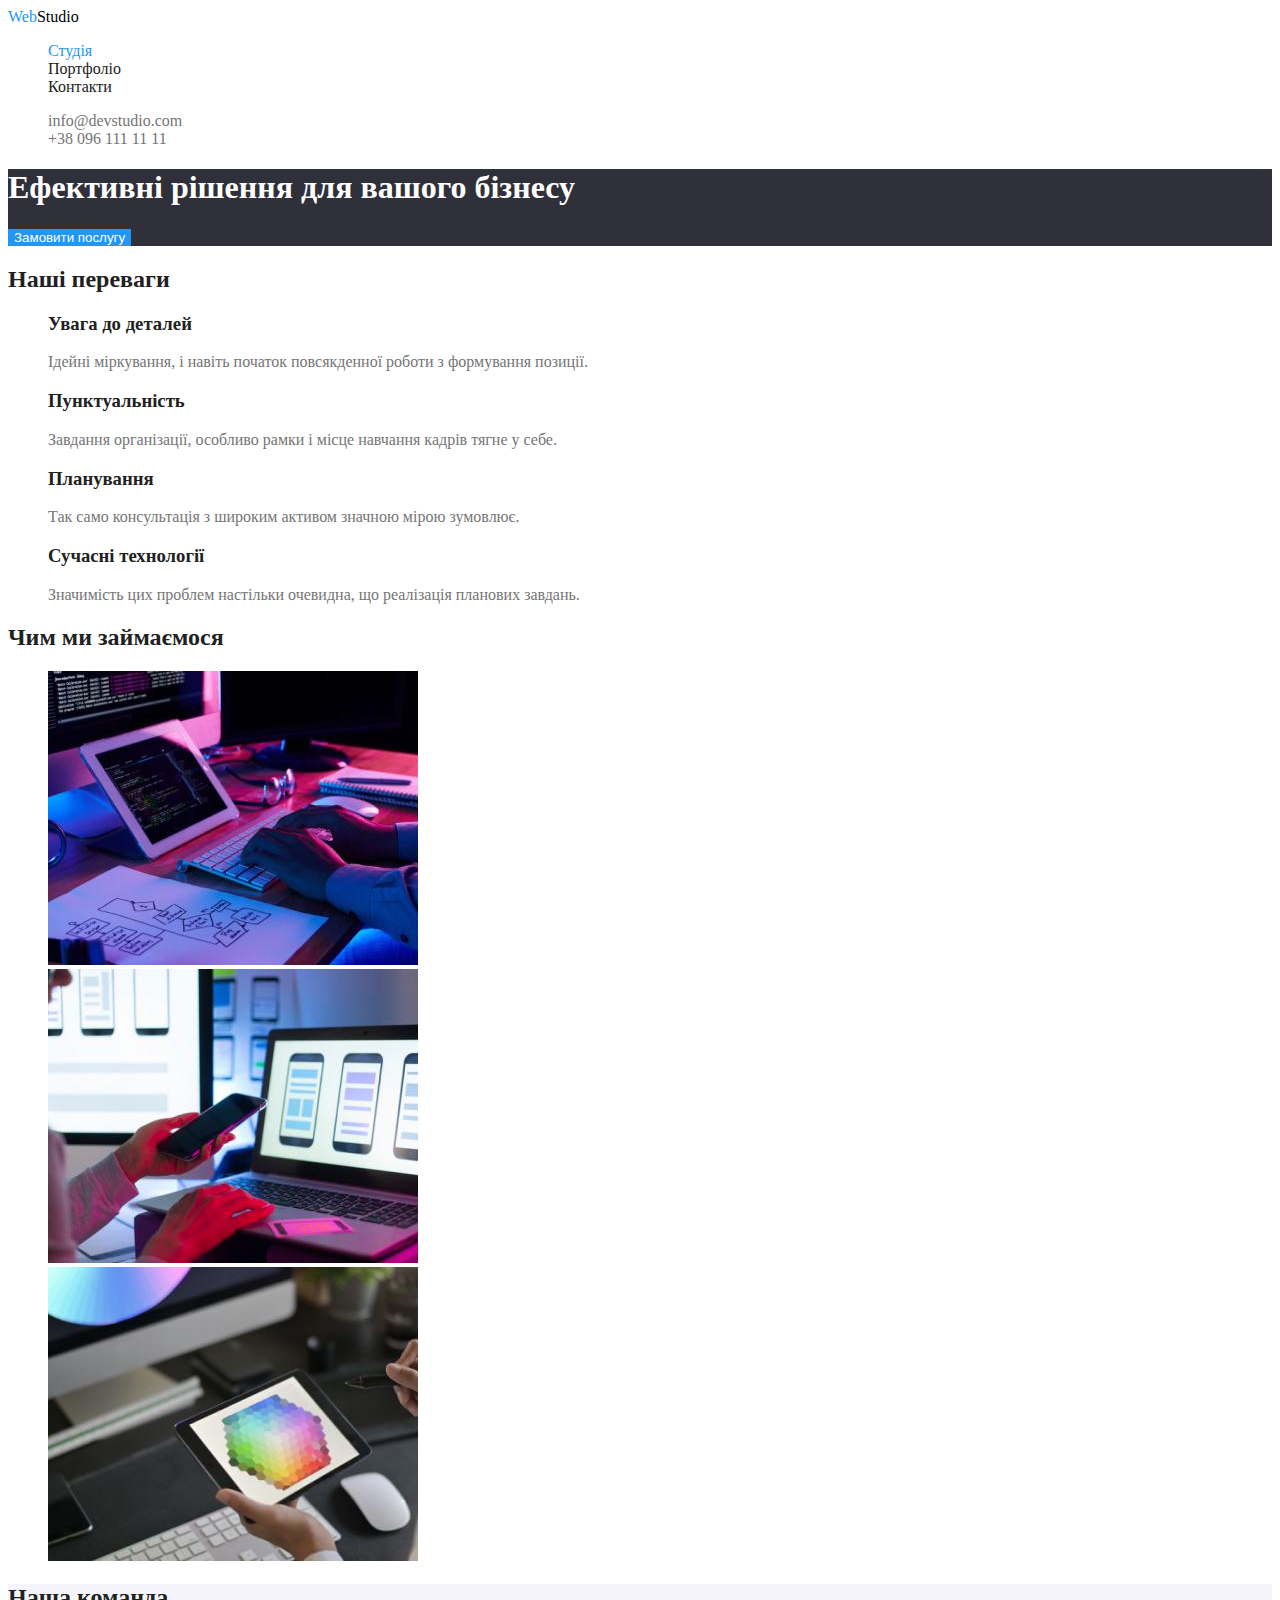
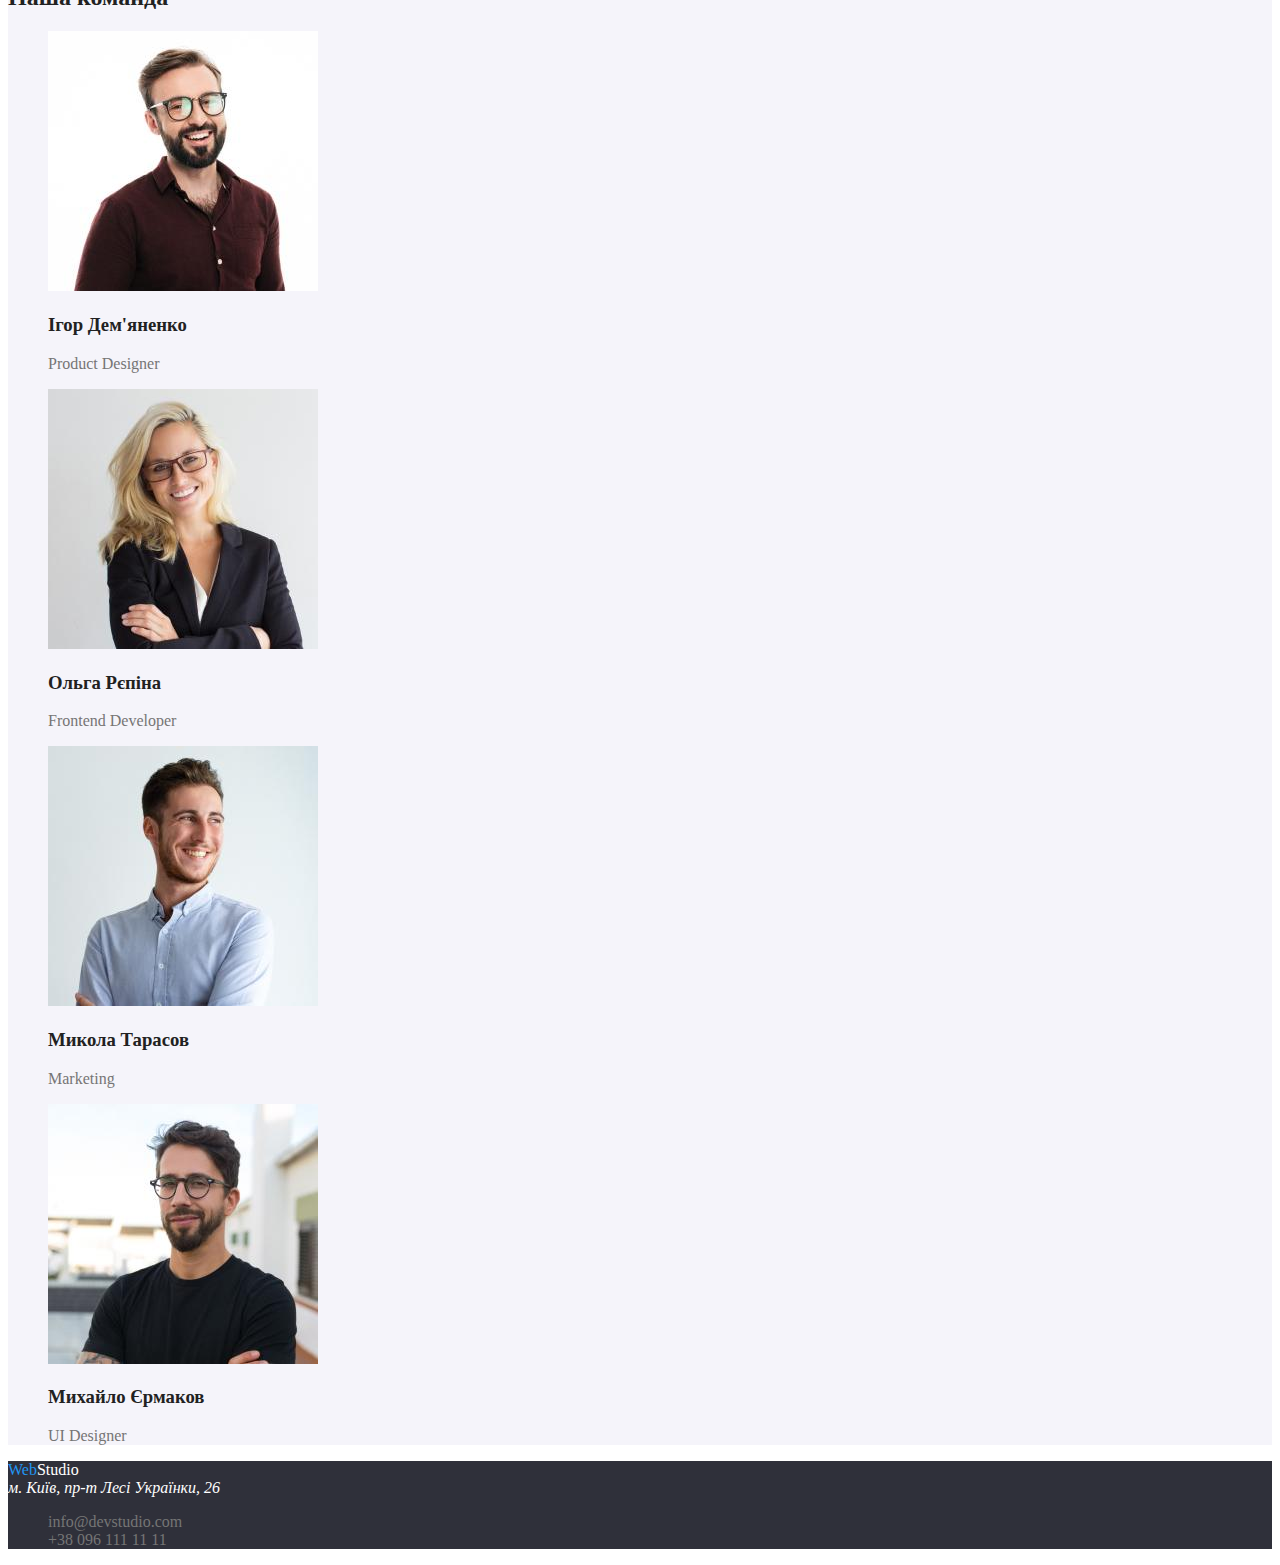
==== index.html @ 54e238d6 "Markup complete for the portfolio page" ====
<!DOCTYPE html>
<html lang="uk">
<head>
    <meta charset="UTF-8">
    <meta name="viewport" content="width=device-width, initial-scale=1.0">
    <title>WebStudio</title>
    <link rel="stylesheet" href="./css/styles.css">
</head>
<body>

    <!-- Header -->
    <header>
        <nav>
            <a href="/" lang="en" class="logo">
                <span lang="en"><span class="logo-accent">Web</span>Studio</span>
            </a>
            <ul class="site-nav">
                <li><a href="./index.html" class="site-nav-item current">Студія</a></li>
                <li><a href="./portfolio.html" class="site-nav-item">Портфоліо</a></li>
                <li><a href="" class="site-nav-item">Контакти</a></li>
            </ul>
        </nav>

        <ul class="contact-list">
            <li><a href="mailto:info@devstudio.com" class="contact-item">info@devstudio.com</a></li>
            <li><a href="tel:+380961111111" class="contact-item">+38 096 111 11 11</a></li>
        </ul>
    </header>

    <main>

        <!-- Hero -->
        <section class="hero">
            <h1 class="hero-title">Ефективні рішення для вашого бізнесу</h1>
            <button type="button" class="hero-btn">Замовити послугу</button>
        </section>

        <!-- Features -->
        <section class="features">
            <h2 class="features-title">Наші переваги</h2>
            <ul class="features-list">
                <li>
                    <h3 class="features-name">Увага до деталей</h3>
                    <p class="features-description">Ідейні міркування, і навіть початок повсякденної роботи з формування позиції.</p>
                </li>
                <li>
                    <h3 class="features-name">Пунктуальність</h3>
                    <p class="features-description">Завдання організації, особливо рамки і місце навчання кадрів тягне у себе.</p>
                </li>
                <li>
                    <h3 class="features-name">Планування</h3>
                    <p class="features-description">Так само консультація з широким активом значною мірою зумовлює.</p>
                </li>
                <li>
                    <h3 class="features-name">Сучасні технології</h3>
                    <p class="features-description">Значимість цих проблем настільки очевидна, що реалізація планових завдань.</p>
                </li>
            </ul>
        </section>

        <!-- Work -->
        <section class="work">
            <h2 class="section-title">Чим ми займаємося</h2>
            <ul class="work-list">
                <li><img src="./images/box1.jpg" alt="Десктопні додатки" width="370"></li>
                <li><img src="./images/box2.jpg" alt="Мобільні додатки" width="370"></li>
                <li><img src="./images/box3.jpg" alt="Дизайнерські рішення" width="370"></li>
            </ul>
        </section>

        <!-- Team -->
        <section class="team">
            <h2 class="section-title">Наша команда</h2>
            <ul class="team-list">
                <li>
                    <img src="./images/teammate1.jpg" alt="Ігор Дем'яненко" width="270">
                    <h3>Ігор Дем'яненко</h3>
                    <p lang="en" class="team-position">Product Designer</p>
                </li>
                <li>
                    <img src="./images/teammate2.jpg" alt="Ольга Рєпіна" width="270">
                    <h3>Ольга Рєпіна</h3>
                    <p lang="en" class="team-position">Frontend Developer</p>
                </li>
                <li>
                    <img src="./images/teammate3.jpg" alt="Микола Тарасов" width="270">
                    <h3>Микола Тарасов</h3>
                    <p lang="en" class="team-position">Marketing</p>
                </li>
                <li>
                    <img src="./images/teammate4.jpg" alt="Михайло Єрмаков" width="270">
                    <h3>Михайло Єрмаков</h3>
                    <p lang="en" class="team-position">UI Designer</p>
                </li>
            </ul>
        </section>
    </main>

    <!-- Footer -->
    <footer class="footer">
        <a href="/" lang="en" class="logo footer-logo">
            <span lang="en"><span class="logo-accent">Web</span>Studio</span></a>
        <address class="address">м. Київ, пр-т Лесі Українки, 26</address>
        <ul class="contact-list">
            <li><a href="mailto:info@devstudio.com" class="contact-item">info@devstudio.com</a></li>
            <li><a href="tel:+380961111111" class="contact-item">+38 096 111 11 11</a></li>
        </ul>
    </footer>
</body>
</html>
---- css/styles.css ----
:root {
    --primary-text-color: #212121;
    --secondary-text-color: #757575;
    --tertiary-text-color: #ffffff; 
    --accent-color: #2196F3;
    --primary-bg-color: #ffffff;
    --secondary-bg-color: #F5F4FA;
    --tertiary-bg-color: #2F303A; 
}

body {
    background-color: var(--primary-bg-color);
    color: var(--primary-text-color) ;
}

/* Header */
.logo {
    color: #000000;
    text-decoration: none;
}

.logo-accent {
    color: var(--accent-color);
}

.site-nav {
    list-style: none;
}

.site-nav-item {
    color: var(--primary-text-color);
    text-decoration: none;
}

.site-nav-item.current {
    color: var(--accent-color);
}

.site-nav-item:hover,
.site-nav-item:focus {
    color: var(--accent-color);
}

.contact-list {
    list-style: none;
}

.contact-item {
    color: var(--secondary-text-color);
    text-decoration: none;
}

.contact-item:hover,
.contact-item:focus {
    color: var(--accent-color);
}

/* Hero */
.hero {
    background-color: var(--tertiary-bg-color);
}

.hero-title {
    color: var(--tertiary-text-color);
}

.hero-btn {
    background-color: var(--accent-color);
    color: var(--tertiary-text-color);

    border: none;
    cursor: pointer;
}

.hero-btn:hover,
.hero-btn:focus {
    background-color: #188CE8;
}

/* Features */
.features-list {
    list-style: none;
}

.features-description {
    color: var(--secondary-text-color);
}

/* Work */
.work-list {
    list-style: none;
}

/* Team */
.team {
    background-color: var(--secondary-bg-color);
}

.team-list {
    list-style: none;
}

.team-position {
    color: var(--secondary-text-color);
}

/* Footer */
.footer {
    background-color: var(--tertiary-bg-color);
}

.footer-logo {
    color: var(--tertiary-text-color);
}

.address {
    color: var(--tertiary-text-color);
}
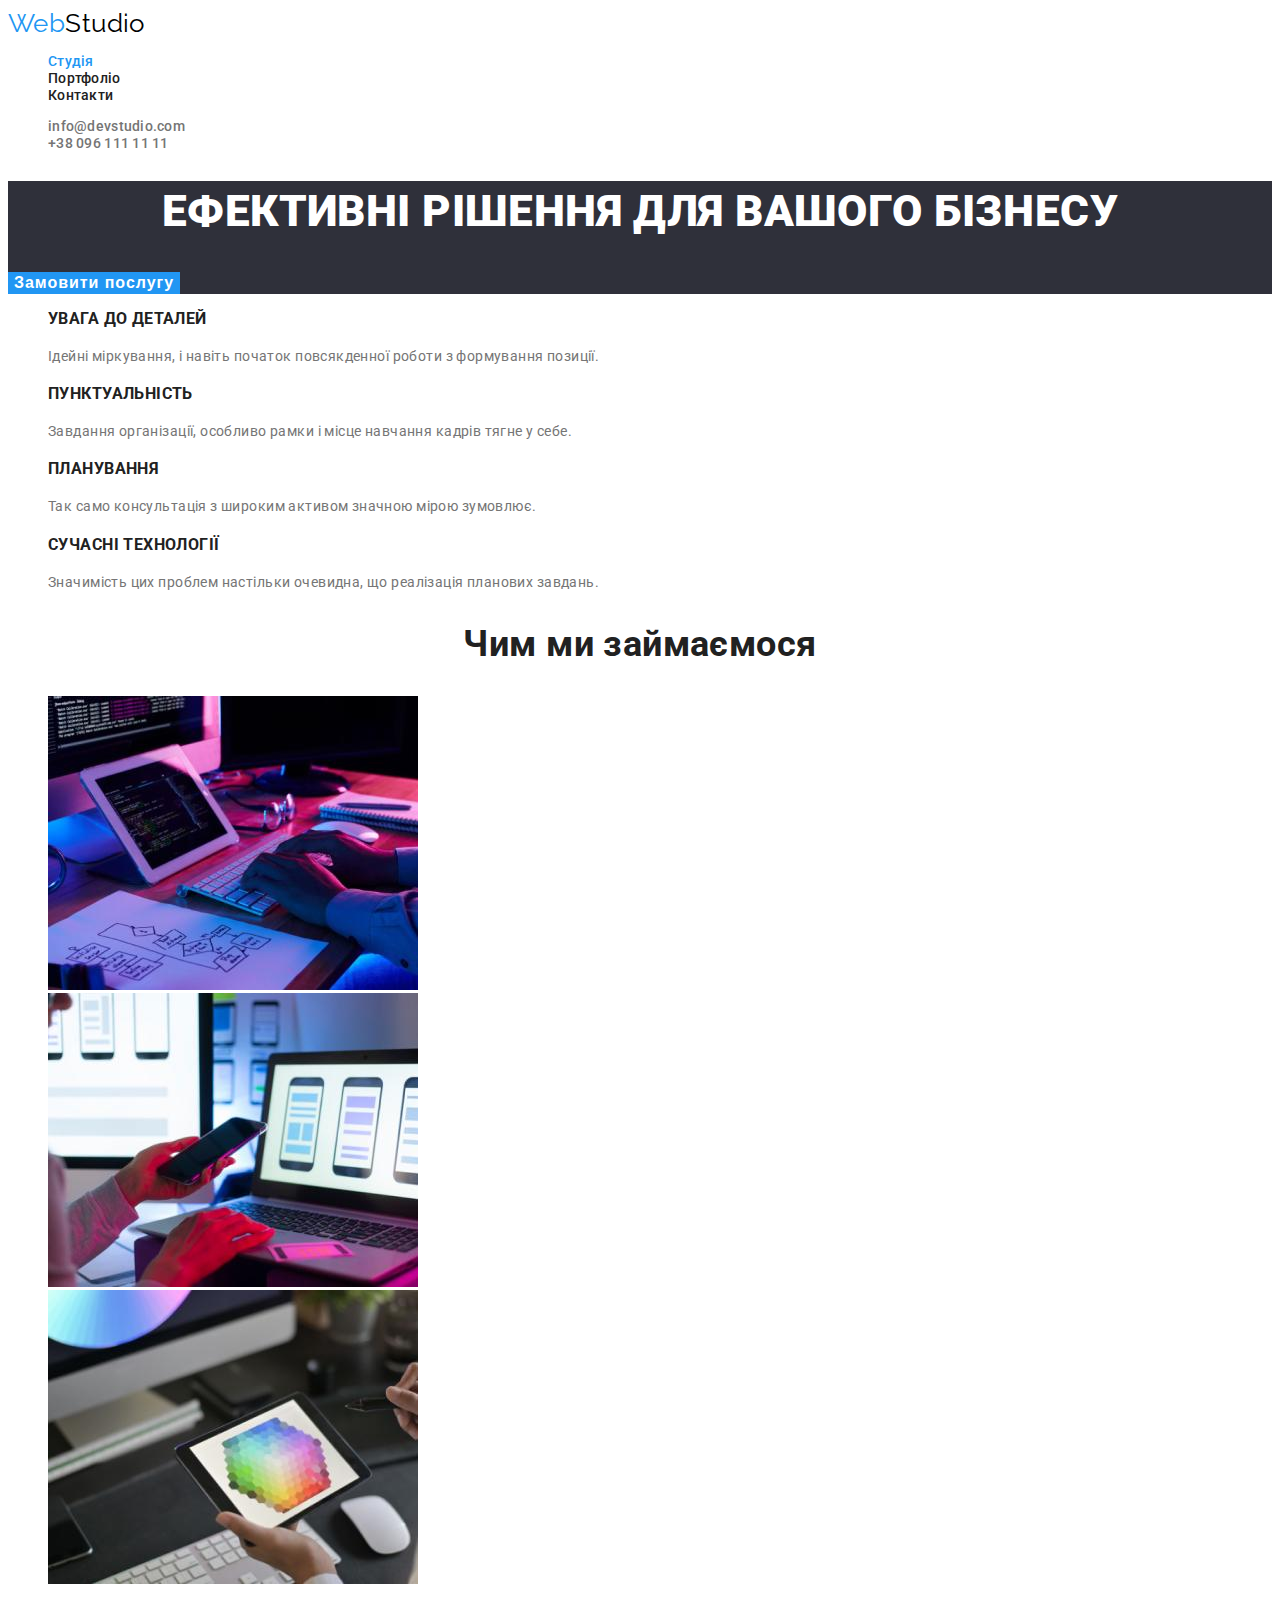
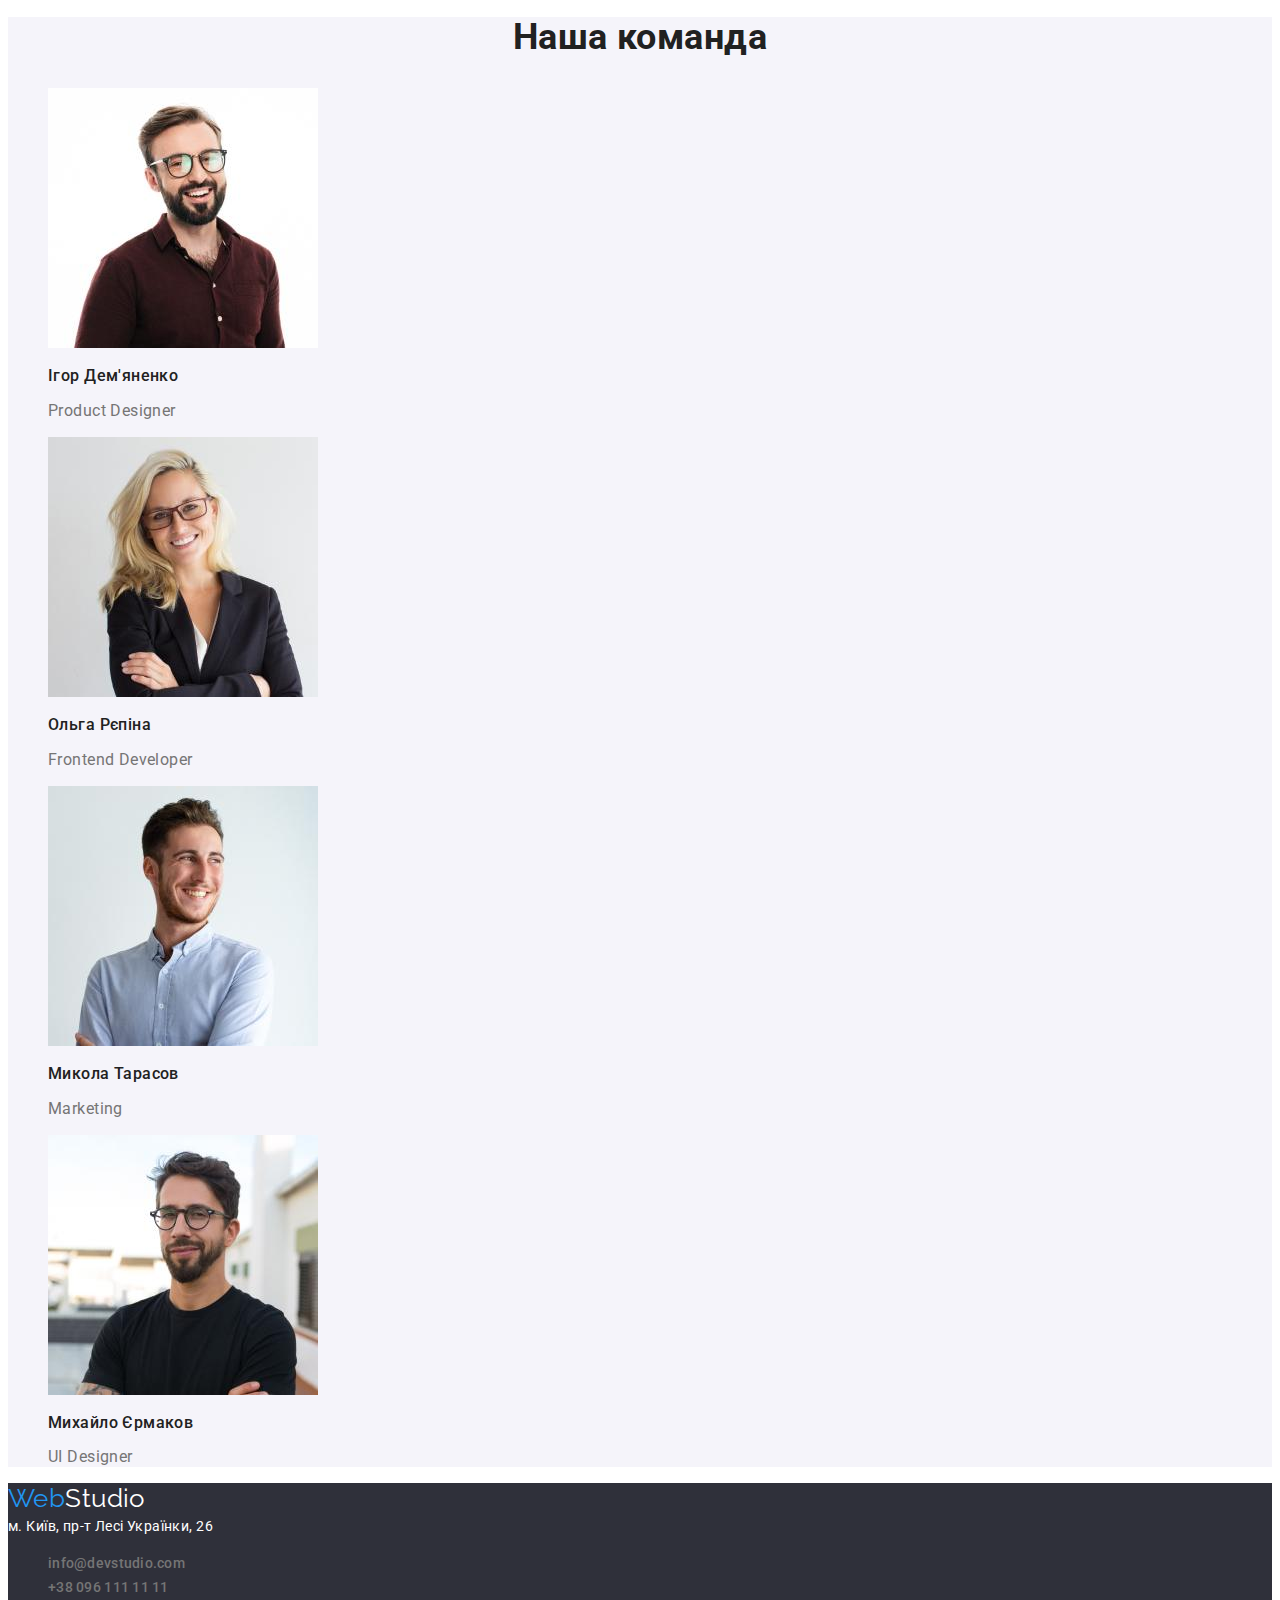
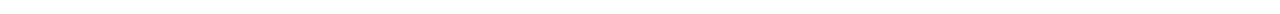
==== commit fc85cde8: "Typography added for the main page" ====
--- a/index.html
+++ b/index.html
@@ -4,6 +4,10 @@
     <meta charset="UTF-8">
     <meta name="viewport" content="width=device-width, initial-scale=1.0">
     <title>WebStudio</title>
+    <link rel="preconnect" href="https://fonts.googleapis.com">
+    <link rel="preconnect" href="https://fonts.gstatic.com" crossorigin>
+    <link href="https://fonts.googleapis.com/css2?family=Raleway:wght@700&family=Roboto:wght@400;500;700;900&display=swap"
+        rel="stylesheet">
     <link rel="stylesheet" href="./css/styles.css">
 </head>
 <body>
@@ -74,22 +78,22 @@
             <ul class="team-list">
                 <li>
                     <img src="./images/teammate1.jpg" alt="Ігор Дем'яненко" width="270">
-                    <h3>Ігор Дем'яненко</h3>
+                    <h3 class="team-name">Ігор Дем'яненко</h3>
                     <p lang="en" class="team-position">Product Designer</p>
                 </li>
                 <li>
                     <img src="./images/teammate2.jpg" alt="Ольга Рєпіна" width="270">
-                    <h3>Ольга Рєпіна</h3>
+                    <h3 class="team-name">Ольга Рєпіна</h3>
                     <p lang="en" class="team-position">Frontend Developer</p>
                 </li>
                 <li>
                     <img src="./images/teammate3.jpg" alt="Микола Тарасов" width="270">
-                    <h3>Микола Тарасов</h3>
+                    <h3 class="team-name">Микола Тарасов</h3>
                     <p lang="en" class="team-position">Marketing</p>
                 </li>
                 <li>
                     <img src="./images/teammate4.jpg" alt="Михайло Єрмаков" width="270">
-                    <h3>Михайло Єрмаков</h3>
+                    <h3 class="team-name">Михайло Єрмаков</h3>
                     <p lang="en" class="team-position">UI Designer</p>
                 </li>
             </ul>
@@ -102,8 +106,8 @@
             <span lang="en"><span class="logo-accent">Web</span>Studio</span></a>
         <address class="address">м. Київ, пр-т Лесі Українки, 26</address>
         <ul class="contact-list">
-            <li><a href="mailto:info@devstudio.com" class="contact-item">info@devstudio.com</a></li>
-            <li><a href="tel:+380961111111" class="contact-item">+38 096 111 11 11</a></li>
+            <li><a href="mailto:info@devstudio.com" class="contact-item contact-footer">info@devstudio.com</a></li>
+            <li><a href="tel:+380961111111" class="contact-item contact-footer">+38 096 111 11 11</a></li>
         </ul>
     </footer>
 </body>
--- a/css/styles.css
+++ b/css/styles.css
@@ -10,12 +10,20 @@
 
 body {
     background-color: var(--primary-bg-color);
-    color: var(--primary-text-color) ;
+    color: var(--primary-text-color);
+
+    font-family: Roboto, sans-serif;
+    font-size: 14px;
+    letter-spacing: 0.03em;
 }
 
 /* Header */
 .logo {
     color: #000000;
+
+    font-family: Raleway, sans-serif;
+    font-size: 26px;
+    line-height: 1.2;
     text-decoration: none;
 }
 
@@ -29,6 +37,10 @@
 
 .site-nav-item {
     color: var(--primary-text-color);
+    
+    font-weight: 500;
+    line-height: 1.14;
+    letter-spacing: 0.02em;
     text-decoration: none;
 }
 
@@ -47,6 +59,10 @@
 
 .contact-item {
     color: var(--secondary-text-color);
+
+    font-weight: 500;
+    line-height: 1.14;
+    letter-spacing: 0.02em;
     text-decoration: none;
 }
 
@@ -62,12 +78,23 @@
 
 .hero-title {
     color: var(--tertiary-text-color);
+
+    font-size: 44px;
+    font-weight: 900;
+    line-height: 1.4;
+    letter-spacing: 0.06;
+    text-transform: uppercase;
+    text-align: center;
 }
 
 .hero-btn {
     background-color: var(--accent-color);
     color: var(--tertiary-text-color);
 
+    font-size: 16px;
+    font-weight: 700;
+    line-height: 1.19;
+    letter-spacing: 0.06em;
     border: none;
     cursor: pointer;
 }
@@ -82,11 +109,26 @@
     list-style: none;
 }
 
+.features-name {
+    font-weight: 700;
+    line-height: 1.14;
+    text-transform: uppercase;
+}
+
 .features-description {
     color: var(--secondary-text-color);
+
+    line-height: 1.7;
 }
 
 /* Work */
+.section-title {
+    font-size: 36px;
+    font-weight: 700;
+    line-height: 1.16;
+    text-align: center;
+}
+
 .work-list {
     list-style: none;
 }
@@ -100,7 +142,63 @@
     list-style: none;
 }
 
+.team-name {
+    font-size: 16px;
+    font-weight: 500;
+    line-height: 1.18;
+}
+
 .team-position {
+    color: var(--secondary-text-color);
+
+    font-size: 16px;
+    line-height: 1.18;
+}
+
+/* Portfolio */
+.features-title,
+.projects-title {
+    position: absolute;
+    white-space: nowrap;
+    width: 1px;
+    height: 1px;
+    overflow: hidden;
+    border: 0;
+    padding: 0;
+    clip: rect(0 0 0 0);
+    clip-path: inset(50%);
+    margin: -1px;
+}
+
+.filter-btns {
+    list-style: none;
+}
+
+.filter-btn {
+    background-color: var(--secondary-bg-color);
+    color: inherit;
+
+    border: none;
+    cursor: pointer;
+}
+
+.filter-btn:hover,
+.filter-btn:focus {
+    background-color: var(--accent-color);
+    color: var(--tertiary-text-color);
+}
+
+.projects-list {
+    list-style: none;
+}
+
+.project-link {
+    color: inherit;
+
+    text-decoration: none;
+}
+
+.project-type {
     color: var(--secondary-text-color);
 }
 
@@ -115,4 +213,11 @@
 
 .address {
     color: var(--tertiary-text-color);
+
+    line-height: 1.7;
+    font-style: normal;
+}
+
+.contact-footer {
+    line-height: 1.7;
 }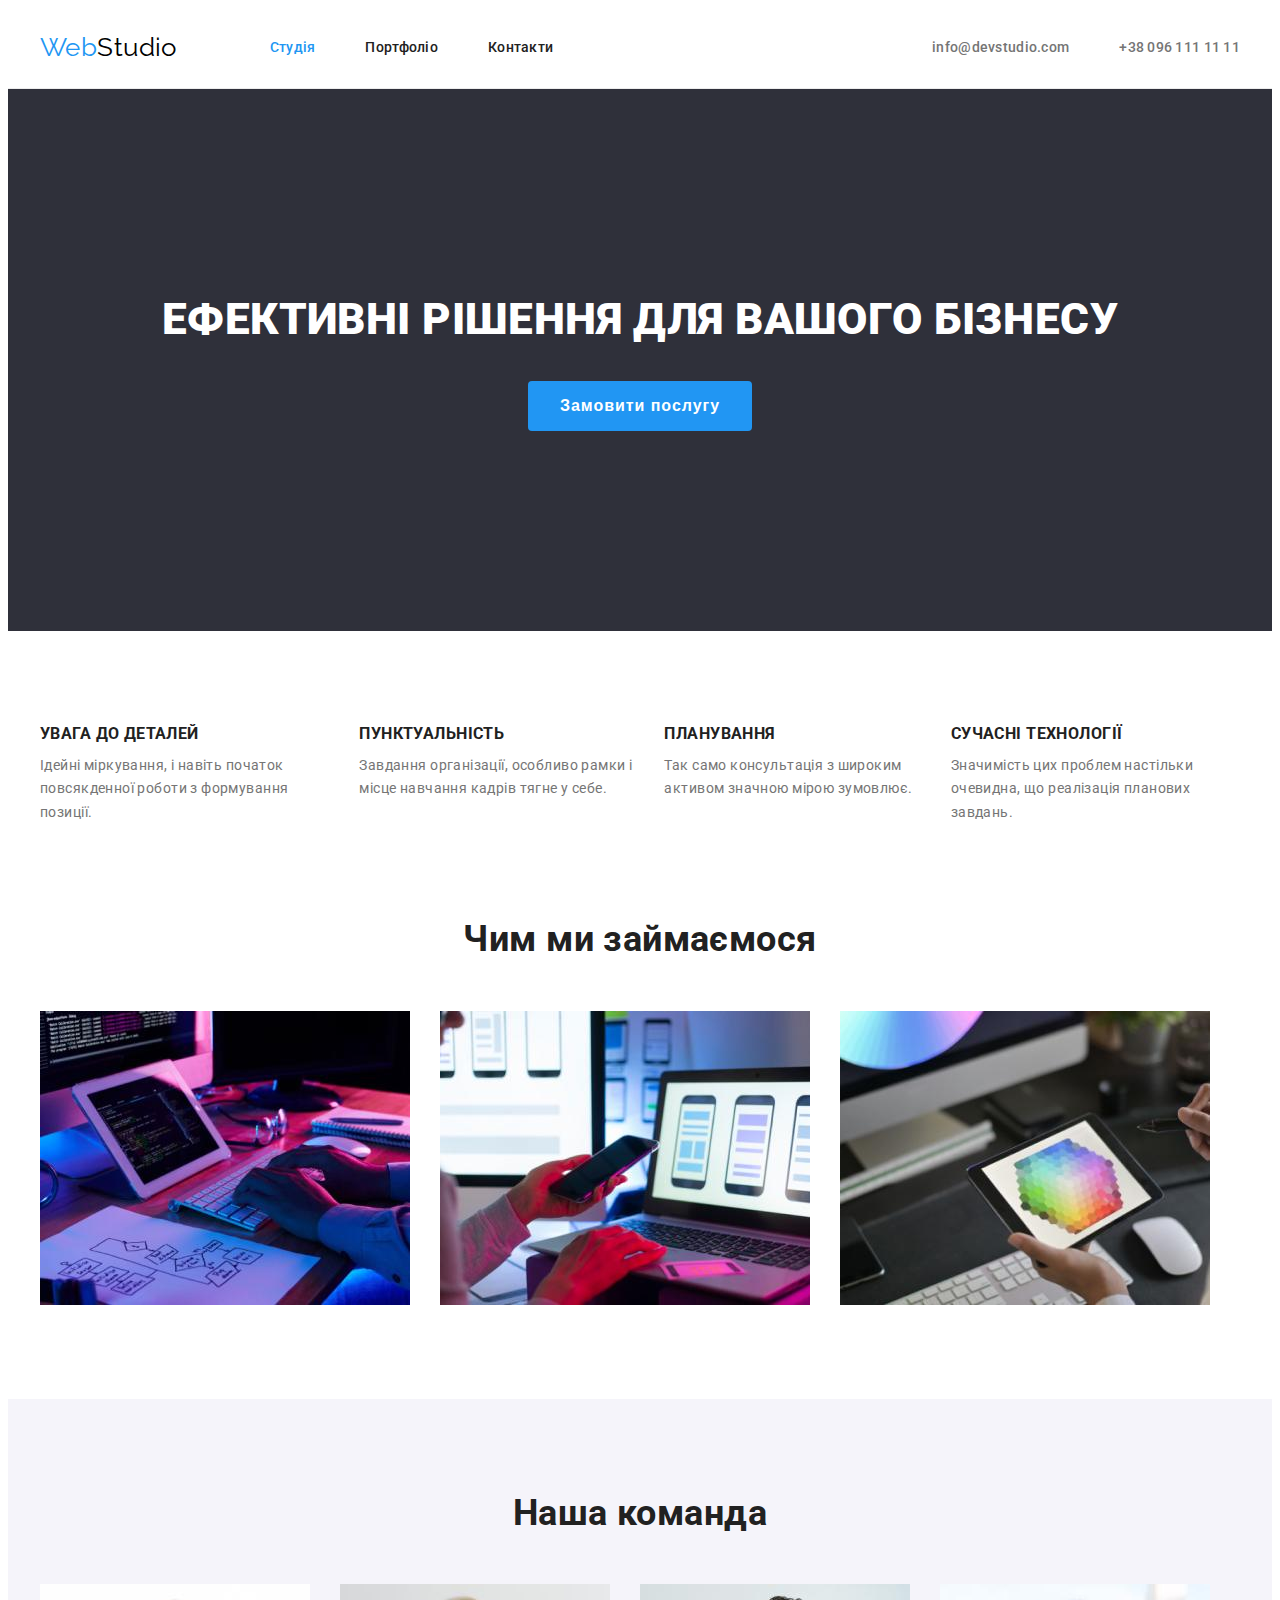
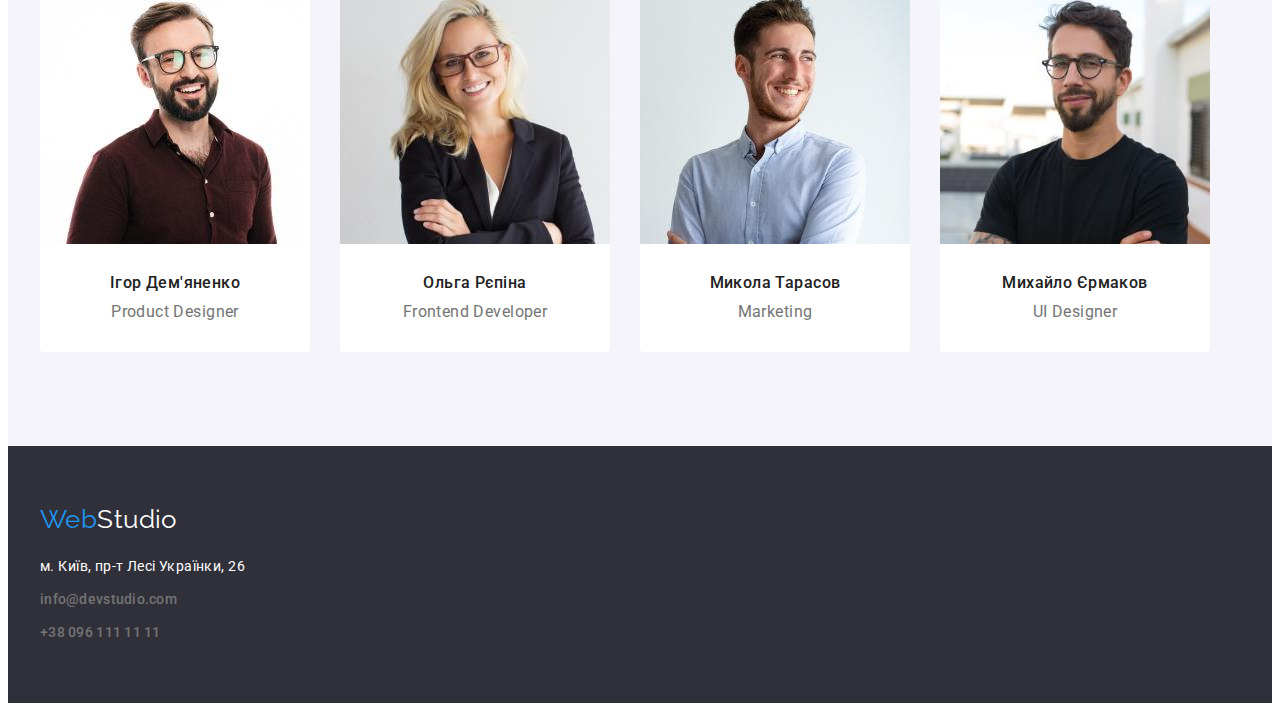
==== commit a0bf35e7: "Geometry added to all pages" ====
--- a/index.html
+++ b/index.html
@@ -4,6 +4,9 @@
     <meta charset="UTF-8">
     <meta name="viewport" content="width=device-width, initial-scale=1.0">
     <title>WebStudio</title>
+    <link rel="stylesheet" href="https://cdnjs.cloudflare.com/ajax/libs/modern-normalize/2.0.0/modern-normalize.min.css"
+        integrity="sha512-4xo8blKMVCiXpTaLzQSLSw3KFOVPWhm/TRtuPVc4WG6kUgjH6J03IBuG7JZPkcWMxJ5huwaBpOpnwYElP/m6wg=="
+        crossorigin="anonymous" referrerpolicy="no-referrer" />
     <link rel="preconnect" href="https://fonts.googleapis.com">
     <link rel="preconnect" href="https://fonts.gstatic.com" crossorigin>
     <link href="https://fonts.googleapis.com/css2?family=Raleway:wght@700&family=Roboto:wght@400;500;700;900&display=swap"
@@ -13,22 +16,24 @@
 <body>
 
     <!-- Header -->
-    <header>
-        <nav>
+    <header class="header">
+        <div class="container main-nav">
             <a href="/" lang="en" class="logo">
-                <span lang="en"><span class="logo-accent">Web</span>Studio</span>
+                    <span lang="en"><span class="logo-accent">Web</span>Studio</span>
             </a>
-            <ul class="site-nav">
-                <li><a href="./index.html" class="site-nav-item current">Студія</a></li>
-                <li><a href="./portfolio.html" class="site-nav-item">Портфоліо</a></li>
-                <li><a href="" class="site-nav-item">Контакти</a></li>
+            <nav>
+                <ul class="site-nav">
+                    <li class="item"><a href="./index.html" class="site-nav-link current">Студія</a></li>
+                    <li class="item"><a href="./portfolio.html" class="site-nav-link">Портфоліо</a></li>
+                    <li class="item"><a href="" class="site-nav-link">Контакти</a></li>
+                </ul>
+            </nav>
+            
+            <ul class="contact-list contact-list-header">
+                <li class="item"><a href="mailto:info@devstudio.com" class="contact-link contact-link-header">info@devstudio.com</a></li>
+                <li class="item"><a href="tel:+380961111111" class="contact-link contact-link-header">+38 096 111 11 11</a></li>
             </ul>
-        </nav>
-
-        <ul class="contact-list">
-            <li><a href="mailto:info@devstudio.com" class="contact-item">info@devstudio.com</a></li>
-            <li><a href="tel:+380961111111" class="contact-item">+38 096 111 11 11</a></li>
-        </ul>
+        </div>
     </header>
 
     <main>
@@ -40,75 +45,100 @@
         </section>
 
         <!-- Features -->
-        <section class="features">
+        <section class="section features">
+           <div class="container">
             <h2 class="features-title">Наші переваги</h2>
             <ul class="features-list">
-                <li>
+                <li class="item">
                     <h3 class="features-name">Увага до деталей</h3>
-                    <p class="features-description">Ідейні міркування, і навіть початок повсякденної роботи з формування позиції.</p>
+                    <p class="features-description">Ідейні міркування, і навіть початок повсякденної роботи з формування позиції.
+                    </p>
                 </li>
-                <li>
+                <li class="item">
                     <h3 class="features-name">Пунктуальність</h3>
                     <p class="features-description">Завдання організації, особливо рамки і місце навчання кадрів тягне у себе.</p>
                 </li>
-                <li>
+                <li class="item">
                     <h3 class="features-name">Планування</h3>
                     <p class="features-description">Так само консультація з широким активом значною мірою зумовлює.</p>
                 </li>
-                <li>
+                <li class="item">
                     <h3 class="features-name">Сучасні технології</h3>
                     <p class="features-description">Значимість цих проблем настільки очевидна, що реалізація планових завдань.</p>
                 </li>
             </ul>
+           </div>
         </section>
 
         <!-- Work -->
-        <section class="work">
+        <section class="section">
+          <div class="container">
             <h2 class="section-title">Чим ми займаємося</h2>
             <ul class="work-list">
-                <li><img src="./images/box1.jpg" alt="Десктопні додатки" width="370"></li>
-                <li><img src="./images/box2.jpg" alt="Мобільні додатки" width="370"></li>
-                <li><img src="./images/box3.jpg" alt="Дизайнерські рішення" width="370"></li>
+                <li class="item"><img src="./images/box1.jpg" alt="Десктопні додатки" width="370"></li>
+                <li class="item"><img src="./images/box2.jpg" alt="Мобільні додатки" width="370"></li>
+                <li class="item"><img src="./images/box3.jpg" alt="Дизайнерські рішення" width="370"></li>
             </ul>
+          </div>
         </section>
 
         <!-- Team -->
-        <section class="team">
+        <section class="section team">
+           <div class="container">
             <h2 class="section-title">Наша команда</h2>
             <ul class="team-list">
-                <li>
+                <li class="item">
+                   <div class="team-card">
                     <img src="./images/teammate1.jpg" alt="Ігор Дем'яненко" width="270">
-                    <h3 class="team-name">Ігор Дем'яненко</h3>
-                    <p lang="en" class="team-position">Product Designer</p>
+                    <div class="team-text">
+                        <h3 class="team-name">Ігор Дем'яненко</h3>
+                        <p lang="en" class="team-position">Product Designer</p>
+                    </div>
+                   </div>
                 </li>
-                <li>
+                <li class="item">
+                    <div class="team-card">
                     <img src="./images/teammate2.jpg" alt="Ольга Рєпіна" width="270">
-                    <h3 class="team-name">Ольга Рєпіна</h3>
-                    <p lang="en" class="team-position">Frontend Developer</p>
+                    <div class="team-text">
+                            <h3 class="team-name">Ольга Рєпіна</h3>
+                            <p lang="en" class="team-position">Frontend Developer</p>
+                        </div>
+                    </div>
                 </li>
-                <li>
+                <li class="item">
+                    <div class="team-card">
                     <img src="./images/teammate3.jpg" alt="Микола Тарасов" width="270">
-                    <h3 class="team-name">Микола Тарасов</h3>
-                    <p lang="en" class="team-position">Marketing</p>
+                    <div class="team-text">
+                        <h3 class="team-name">Микола Тарасов</h3>
+                        <p lang="en" class="team-position">Marketing</p>
+                    </div>
+                    </div>
                 </li>
-                <li>
+                <li class="item">
+                    <div class="team-card">
                     <img src="./images/teammate4.jpg" alt="Михайло Єрмаков" width="270">
-                    <h3 class="team-name">Михайло Єрмаков</h3>
-                    <p lang="en" class="team-position">UI Designer</p>
+                    <div class="team-text">
+                        <h3 class="team-name">Михайло Єрмаков</h3>
+                        <p lang="en" class="team-position">UI Designer</p>
+                    </div>
+                    </div>
                 </li>
             </ul>
+           </div>
         </section>
     </main>
 
     <!-- Footer -->
     <footer class="footer">
+      <div class="container">
         <a href="/" lang="en" class="logo footer-logo">
             <span lang="en"><span class="logo-accent">Web</span>Studio</span></a>
         <address class="address">м. Київ, пр-т Лесі Українки, 26</address>
         <ul class="contact-list">
-            <li><a href="mailto:info@devstudio.com" class="contact-item contact-footer">info@devstudio.com</a></li>
-            <li><a href="tel:+380961111111" class="contact-item contact-footer">+38 096 111 11 11</a></li>
+            <li><a href="mailto:info@devstudio.com" class="contact-link contact-footer">info@devstudio.com</a></li>
+            <li><a href="tel:+380961111111" class="contact-link contact-footer">+38 096 111 11 11</a></li>
         </ul>
+      </div>
     </footer>
 </body>
 </html>--- a/css/styles.css
+++ b/css/styles.css
@@ -5,7 +5,8 @@
     --accent-color: #2196F3;
     --primary-bg-color: #ffffff;
     --secondary-bg-color: #F5F4FA;
-    --tertiary-bg-color: #2F303A; 
+    --tertiary-bg-color: #2F303A;
+    --portfolio-card-margin: 30px;
 }
 
 body {
@@ -17,8 +18,48 @@
     letter-spacing: 0.03em;
 }
 
+h1, h2, h3, h4, h5, h6 {
+    margin: 0;
+}
+
+ul {
+    margin: 0;
+    padding: 0;
+}
+
+p {
+    margin: 0;
+}
+
+img {
+    display: block;
+    max-width: 100%;
+    height: auto;
+}
+
+.container {
+    width: 1200px;
+    padding: 0 15px;
+    margin: 0 auto;
+}
+
+.section {
+    padding: 94px 0;
+}
+
 /* Header */
+.header {
+    border-bottom: 1px solid #ECECEC;
+}
+
+.main-nav {
+    display: flex;
+    align-items: center;
+}
+
 .logo {
+    margin-right: 93px;
+    
     color: #000000;
 
     font-family: Raleway, sans-serif;
@@ -32,10 +73,19 @@
 }
 
 .site-nav {
-    list-style: none;
-}
-
-.site-nav-item {
+    display: flex;
+    
+    list-style: none;
+}
+
+.site-nav .item + .item {
+    margin-left: 50px;
+}
+
+.site-nav-link {
+    display: block;
+    padding-top: 32px;
+    padding-bottom: 32px;
     color: var(--primary-text-color);
     
     font-weight: 500;
@@ -44,12 +94,12 @@
     text-decoration: none;
 }
 
-.site-nav-item.current {
+.site-nav-link.current {
     color: var(--accent-color);
 }
 
-.site-nav-item:hover,
-.site-nav-item:focus {
+.site-nav-link:hover,
+.site-nav-link:focus {
     color: var(--accent-color);
 }
 
@@ -57,7 +107,18 @@
     list-style: none;
 }
 
-.contact-item {
+.contact-list-header {
+    display: flex;
+    margin-left: auto;
+}
+
+.contact-list-header .item + .item {
+    margin-left: 50px;
+}
+
+.contact-link {
+    display: block;
+
     color: var(--secondary-text-color);
 
     font-weight: 500;
@@ -66,17 +127,28 @@
     text-decoration: none;
 }
 
-.contact-item:hover,
-.contact-item:focus {
+.contact-link:hover,
+.contact-link:focus {
     color: var(--accent-color);
+}
+
+.contact-link-header {
+    padding-top: 32px;
+    padding-bottom: 32px;
 }
 
 /* Hero */
 .hero {
+    padding: 200px 0;
+
     background-color: var(--tertiary-bg-color);
+
+    text-align: center;
 }
 
 .hero-title {
+    margin-bottom: 30px;
+
     color: var(--tertiary-text-color);
 
     font-size: 44px;
@@ -84,18 +156,23 @@
     line-height: 1.4;
     letter-spacing: 0.06;
     text-transform: uppercase;
-    text-align: center;
 }
 
 .hero-btn {
+    display: inline-block;
+    min-width: 216px;
+    padding: 10px 32px;
+    border: none;
+    border-radius: 4px;
+    
     background-color: var(--accent-color);
     color: var(--tertiary-text-color);
 
     font-size: 16px;
     font-weight: 700;
-    line-height: 1.19;
+    line-height: 1.9;
     letter-spacing: 0.06em;
-    border: none;
+    
     cursor: pointer;
 }
 
@@ -105,11 +182,23 @@
 }
 
 /* Features */
+.features {
+    padding-bottom: 0;
+}
+
 .features-list {
-    list-style: none;
+    display: flex;
+
+    list-style: none;
+}
+
+.features-list .item + .item {
+    margin-left: 30px;
 }
 
 .features-name {
+    margin-bottom: 10px;
+
     font-weight: 700;
     line-height: 1.14;
     text-transform: uppercase;
@@ -123,6 +212,8 @@
 
 /* Work */
 .section-title {
+    margin-bottom: 50px;
+    
     font-size: 36px;
     font-weight: 700;
     line-height: 1.16;
@@ -130,7 +221,13 @@
 }
 
 .work-list {
-    list-style: none;
+    display: flex;
+
+    list-style: none;
+}
+
+.work-list .item + .item {
+    margin-left: 30px;
 }
 
 /* Team */
@@ -139,10 +236,32 @@
 }
 
 .team-list {
-    list-style: none;
+    display: flex;
+    
+    list-style: none;
+}
+
+.team-list .item + .item {
+    margin-left: 30px;
+}
+
+.team-card {
+    width: 270px;
+    border-radius: 0 0 4px 4px;
+    
+    background-color: var(--primary-bg-color) ;
+}
+
+.team-text {
+    padding-top: 30px;
+    padding-bottom: 30px;
+
+    text-align: center;
 }
 
 .team-name {
+    margin-bottom: 10px;
+
     font-size: 16px;
     font-weight: 500;
     line-height: 1.18;
@@ -171,14 +290,33 @@
 }
 
 .filter-btns {
-    list-style: none;
+    display: flex;
+    justify-content: center;
+    margin-bottom: 50px;
+    
+    list-style: none;
+}
+
+.filter-btns .item + .item {
+    margin-left: 8px;
 }
 
 .filter-btn {
+    display: block;
+    min-width: 73px;
+    padding: 6px 22px;
+    border: none;
+    border-radius: 4px;
+
     background-color: var(--secondary-bg-color);
     color: inherit;
 
-    border: none;
+    font-family: inherit;
+    font-size: 16px;
+    font-weight: 500;
+    line-height: 1.6;
+    letter-spacing: inherit;
+    
     cursor: pointer;
 }
 
@@ -189,25 +327,54 @@
 }
 
 .projects-list {
-    list-style: none;
+    display: flex;
+    flex-wrap: wrap;
+    margin-left: calc(-1 * var(--portfolio-card-margin));
+    margin-top: calc(-1 * var(--portfolio-card-margin));
+    list-style: none;
+}
+
+.project-card {
+    flex-basis: calc(100% / 3 - var(--portfolio-card-margin));
+    margin-left: var(--portfolio-card-margin);
+    margin-top: var(--portfolio-card-margin);
+    border-bottom: 1px solid #EEEEEE;
 }
 
 .project-link {
     color: inherit;
-
     text-decoration: none;
+}
+
+.project-text {
+    padding: 20px 22px;
+}
+
+.project-name {
+    font-size: 18px;
+    font-weight: 700;
+    line-height: 2;
+    letter-spacing: 0.06em;
 }
 
 .project-type {
     color: var(--secondary-text-color);
+
+    font-size: 16px;
+    line-height: 1.8;
 }
 
 /* Footer */
 .footer {
+    padding: 58px 0;
+    
     background-color: var(--tertiary-bg-color);
 }
 
 .footer-logo {
+    display: inline-block;
+    margin-bottom: 20px;
+
     color: var(--tertiary-text-color);
 }
 
@@ -219,5 +386,7 @@
 }
 
 .contact-footer {
+    margin-top: 9px;
+
     line-height: 1.7;
 }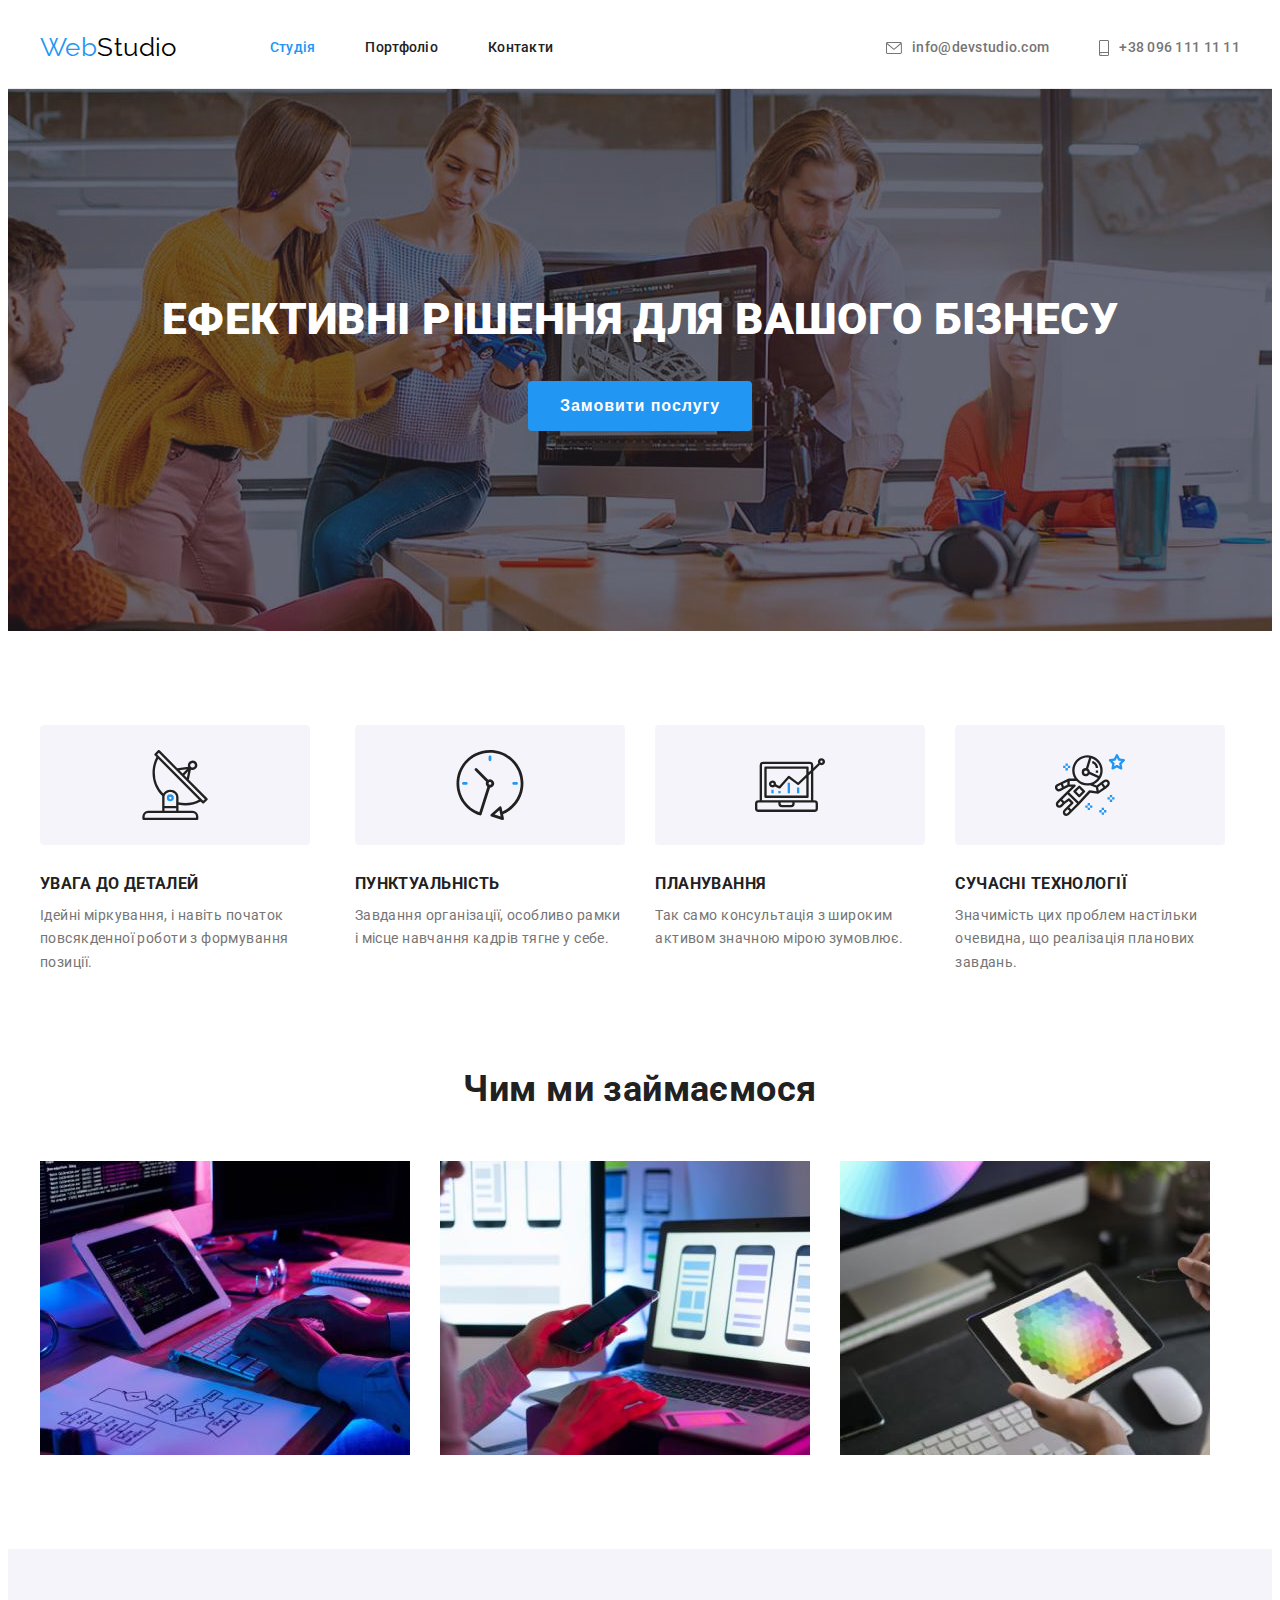
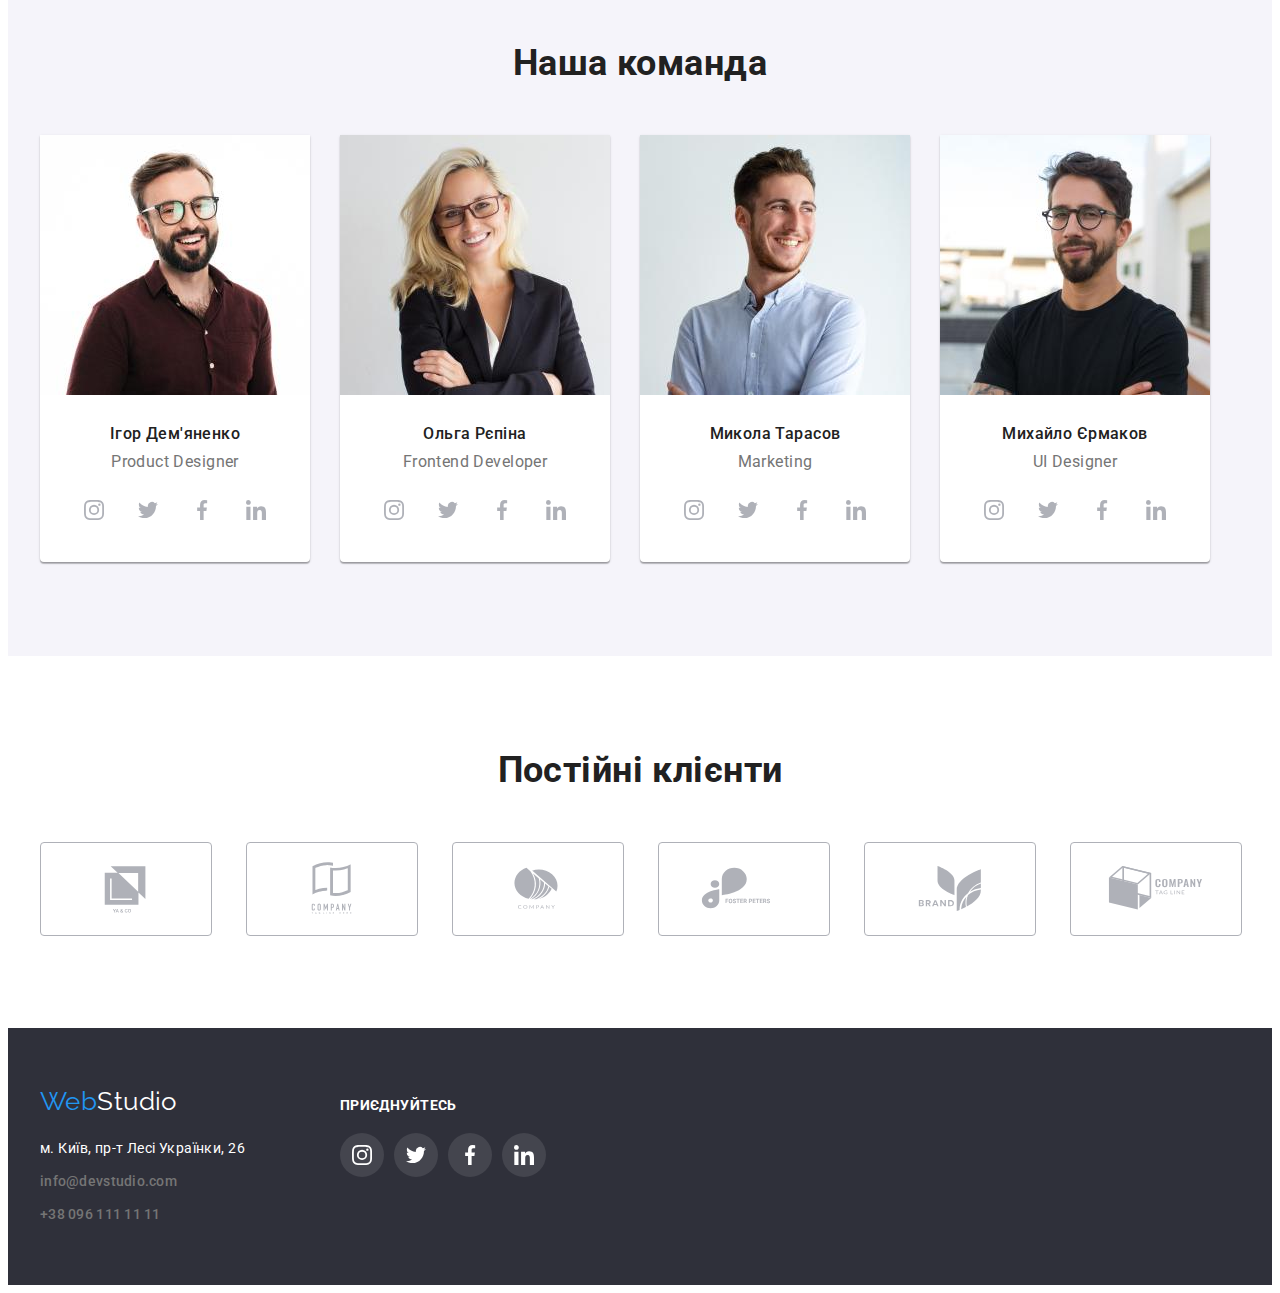
==== commit c42902b4: "Background image, icons and shadows added to all pages" ====
--- a/index.html
+++ b/index.html
@@ -30,8 +30,14 @@
             </nav>
             
             <ul class="contact-list contact-list-header">
-                <li class="item"><a href="mailto:info@devstudio.com" class="contact-link contact-link-header">info@devstudio.com</a></li>
-                <li class="item"><a href="tel:+380961111111" class="contact-link contact-link-header">+38 096 111 11 11</a></li>
+                <li class="item"><a href="mailto:info@devstudio.com" class="contact-link contact-link-header">
+                    <svg class="icon" width="16" height="12">
+                        <use href="./images/icons.svg#icon-envelope"></use>
+                    </svg>info@devstudio.com</a></li>
+                <li class="item"><a href="tel:+380961111111" class="contact-link contact-link-header">
+                    <svg class="icon" width="10" height="16">
+                        <use href="./images/icons.svg#icon-smartphone"></use>
+                    </svg>+38 096 111 11 11</a></li>
             </ul>
         </div>
     </header>
@@ -50,19 +56,39 @@
             <h2 class="features-title">Наші переваги</h2>
             <ul class="features-list">
                 <li class="item">
+                    <div class="features-box">
+                        <svg class="features-icon" width="70" hight="70">
+                            <use href="./images/icons.svg#icon-antenna"></use>
+                        </svg>
+                    </div>
                     <h3 class="features-name">Увага до деталей</h3>
                     <p class="features-description">Ідейні міркування, і навіть початок повсякденної роботи з формування позиції.
                     </p>
                 </li>
                 <li class="item">
+                    <div class="features-box">
+                        <svg class="features-icon" width="70" hight="70">
+                            <use href="./images/icons.svg#icon-clock"></use>
+                        </svg>
+                    </div>
                     <h3 class="features-name">Пунктуальність</h3>
                     <p class="features-description">Завдання організації, особливо рамки і місце навчання кадрів тягне у себе.</p>
                 </li>
                 <li class="item">
+                    <div class="features-box">
+                        <svg class="features-icon" width="70" hight="70">
+                            <use href="./images/icons.svg#icon-diagram"></use>
+                        </svg>
+                    </div>
                     <h3 class="features-name">Планування</h3>
                     <p class="features-description">Так само консультація з широким активом значною мірою зумовлює.</p>
                 </li>
                 <li class="item">
+                    <div class="features-box">
+                        <svg class="features-icon" width="70" hight="70">
+                            <use href="./images/icons.svg#icon-astronaut"></use>
+                        </svg>
+                    </div>
                     <h3 class="features-name">Сучасні технології</h3>
                     <p class="features-description">Значимість цих проблем настільки очевидна, що реалізація планових завдань.</p>
                 </li>
@@ -93,6 +119,28 @@
                     <div class="team-text">
                         <h3 class="team-name">Ігор Дем'яненко</h3>
                         <p lang="en" class="team-position">Product Designer</p>
+                        <ul class="team-icon-list">
+                            <li class="item"><a href="" class="team-icon-link">
+                                <svg class="icon" width="20" height="20">
+                                    <use href="./images/icons.svg#icon-instagram"></use>
+                                </svg>
+                            </a></li>
+                            <li class="item"><a href="" class="team-icon-link">
+                                <svg class="icon" width="20" height="20">
+                                    <use href="./images/icons.svg#icon-twitter"></use>
+                                </svg>
+                            </a></li>
+                            <li class="item"><a href="" class="team-icon-link">
+                                <svg class="icon" width="20" height="20">
+                                    <use href="./images/icons.svg#icon-facebook"></use>
+                                </svg>
+                            </a></li>
+                            <li class="item"><a href="" class="team-icon-link">
+                                <svg class="icon" width="20" height="20">
+                                    <use href="./images/icons.svg#icon-linkedin"></use>
+                                </svg>
+                            </a></li>
+                        </ul>
                     </div>
                    </div>
                 </li>
@@ -102,6 +150,28 @@
                     <div class="team-text">
                             <h3 class="team-name">Ольга Рєпіна</h3>
                             <p lang="en" class="team-position">Frontend Developer</p>
+                            <ul class="team-icon-list">
+                                <li class="item"><a href="" class="team-icon-link">
+                                        <svg class="icon" width="20" height="20">
+                                            <use href="./images/icons.svg#icon-instagram"></use>
+                                        </svg>
+                                    </a></li>
+                                <li class="item"><a href="" class="team-icon-link">
+                                        <svg class="icon" width="20" height="20">
+                                            <use href="./images/icons.svg#icon-twitter"></use>
+                                        </svg>
+                                    </a></li>
+                                <li class="item"><a href="" class="team-icon-link">
+                                        <svg class="icon" width="20" height="20">
+                                            <use href="./images/icons.svg#icon-facebook"></use>
+                                        </svg>
+                                    </a></li>
+                                <li class="item"><a href="" class="team-icon-link">
+                                        <svg class="icon" width="20" height="20">
+                                            <use href="./images/icons.svg#icon-linkedin"></use>
+                                        </svg>
+                                    </a></li>
+                            </ul>
                         </div>
                     </div>
                 </li>
@@ -111,6 +181,28 @@
                     <div class="team-text">
                         <h3 class="team-name">Микола Тарасов</h3>
                         <p lang="en" class="team-position">Marketing</p>
+                        <ul class="team-icon-list">
+                            <li class="item"><a href="" class="team-icon-link">
+                                    <svg class="icon" width="20" height="20">
+                                        <use href="./images/icons.svg#icon-instagram"></use>
+                                    </svg>
+                                </a></li>
+                            <li class="item"><a href="" class="team-icon-link">
+                                    <svg class="icon" width="20" height="20">
+                                        <use href="./images/icons.svg#icon-twitter"></use>
+                                    </svg>
+                                </a></li>
+                            <li class="item"><a href="" class="team-icon-link">
+                                    <svg class="icon" width="20" height="20">
+                                        <use href="./images/icons.svg#icon-facebook"></use>
+                                    </svg>
+                                </a></li>
+                            <li class="item"><a href="" class="team-icon-link">
+                                    <svg class="icon" width="20" height="20">
+                                        <use href="./images/icons.svg#icon-linkedin"></use>
+                                    </svg>
+                                </a></li>
+                        </ul>
                     </div>
                     </div>
                 </li>
@@ -120,24 +212,119 @@
                     <div class="team-text">
                         <h3 class="team-name">Михайло Єрмаков</h3>
                         <p lang="en" class="team-position">UI Designer</p>
+                        <ul class="team-icon-list">
+                            <li class="item"><a href="" class="team-icon-link">
+                                    <svg class="icon" width="20" height="20">
+                                        <use href="./images/icons.svg#icon-instagram"></use>
+                                    </svg>
+                                </a></li>
+                            <li class="item"><a href="" class="team-icon-link">
+                                    <svg class="icon" width="20" height="20">
+                                        <use href="./images/icons.svg#icon-twitter"></use>
+                                    </svg>
+                                </a></li>
+                            <li class="item"><a href="" class="team-icon-link">
+                                    <svg class="icon" width="20" height="20">
+                                        <use href="./images/icons.svg#icon-facebook"></use>
+                                    </svg>
+                                </a></li>
+                            <li class="item"><a href="" class="team-icon-link">
+                                    <svg class="icon" width="20" height="20">
+                                        <use href="./images/icons.svg#icon-linkedin"></use>
+                                    </svg>
+                                </a></li>
+                        </ul>
                     </div>
                     </div>
                 </li>
             </ul>
            </div>
+        </section>
+
+        <!-- Clients -->
+        <section class="section">
+            <div class="container">
+                <h2 class="section-title">Постійні клієнти</h2>
+                <ul class="clients-list">
+                    <li class="item"><a href="" class="clients-link">
+                        <svg class="icon" width="106" height="60">
+                            <use href="./images/icons.svg#icon-client1"></use>
+                        </svg>
+                    </a>
+                    </li>
+                    <li class="item"><a href="" class="clients-link">
+                            <svg class="icon" width="106" height="60">
+                                <use href="./images/icons.svg#icon-client2"></use>
+                            </svg>
+                        </a>
+                    </li>
+                    <li class="item"><a href="" class="clients-link">
+                            <svg class="icon" width="106" height="60">
+                                <use href="./images/icons.svg#icon-client3"></use>
+                            </svg>
+                        </a>
+                    </li>
+                    <li class="item"><a href="" class="clients-link">
+                            <svg class="icon" width="106" height="60">
+                                <use href="./images/icons.svg#icon-client4"></use>
+                            </svg>
+                        </a>
+                    </li>
+                    <li class="item"><a href="" class="clients-link">
+                            <svg class="icon" width="106" height="60">
+                                <use href="./images/icons.svg#icon-client5"></use>
+                            </svg>
+                        </a>
+                    </li>
+                    <li class="item"><a href="" class="clients-link">
+                            <svg class="icon" width="106" height="60">
+                                <use href="./images/icons.svg#icon-client6"></use>
+                            </svg>
+                        </a>
+                    </li>
+                </ul>
+            </div>
         </section>
     </main>
 
     <!-- Footer -->
     <footer class="footer">
       <div class="container">
-        <a href="/" lang="en" class="logo footer-logo">
+        <div class="main-footer">
+            <a href="/" lang="en" class="logo footer-logo">
             <span lang="en"><span class="logo-accent">Web</span>Studio</span></a>
-        <address class="address">м. Київ, пр-т Лесі Українки, 26</address>
-        <ul class="contact-list">
-            <li><a href="mailto:info@devstudio.com" class="contact-link contact-footer">info@devstudio.com</a></li>
-            <li><a href="tel:+380961111111" class="contact-link contact-footer">+38 096 111 11 11</a></li>
-        </ul>
+            <address class="address">м. Київ, пр-т Лесі Українки, 26</address>
+            <ul class="contact-list">
+                <li><a href="mailto:info@devstudio.com" class="contact-link contact-footer">info@devstudio.com</a></li>
+                <li><a href="tel:+380961111111" class="contact-link contact-footer">+38 096 111 11 11</a></li>
+            </ul> 
+        </div>
+       
+        <div class="social-footer">
+            <h3 class="social-footer-title">Приєднуйтесь</h3>
+            <ul class="social-footer-list">
+                <li class="item"><a href="" class="social-footer-link">
+                    <svg class="icon" width="20" height="20">
+                        <use href="./images/icons.svg#icon-instagram"></use>
+                    </svg>
+                </a></li>
+                <li class="item"><a href="" class="social-footer-link">
+                    <svg class="icon" width="20" height="20">
+                        <use href="./images/icons.svg#icon-twitter"></use>
+                    </svg>
+                </a></li>
+                <li class="item"><a href="" class="social-footer-link">
+                    <svg class="icon" width="20" height="20">
+                        <use href="./images/icons.svg#icon-facebook"></use>
+                    </svg>
+                </a></li>
+                <li class="item"><a href="" class="social-footer-link">
+                    <svg class="icon" width="20" height="20">
+                        <use href="./images/icons.svg#icon-linkedin"></use>
+                    </svg>
+                </a></li>
+            </ul>
+        </div>
       </div>
     </footer>
 </body>
--- a/css/styles.css
+++ b/css/styles.css
@@ -133,16 +133,30 @@
 }
 
 .contact-link-header {
+    display: flex;
+    align-items: center;
+    justify-content: center;
     padding-top: 32px;
     padding-bottom: 32px;
 }
 
+.contact-link-header .icon {
+    margin-right: 10px;
+
+    fill: currentColor;
+}
+
 /* Hero */
 .hero {
-    padding: 200px 0;
-
+    margin: 0 auto;
+    padding-top: 200px;
+    padding-bottom: 200px;
+    max-width: 1600px;
     background-color: var(--tertiary-bg-color);
-
+    background-image: linear-gradient(rgba(47, 48, 58, 0.4),
+        rgba(47, 48, 58, 0.4)), url('../images/bg-img.jpg');
+    background-repeat: no-repeat;
+    background-position: center;
     text-align: center;
 }
 
@@ -196,6 +210,18 @@
     margin-left: 30px;
 }
 
+.features-box {
+    display: inline-flex;
+    align-items: center;
+    justify-content: center;
+    margin-bottom: 30px;
+    width: 270px;
+    height: 120px;
+    border-radius: 4px;
+
+    background-color: var(--secondary-bg-color);
+}
+
 .features-name {
     margin-bottom: 10px;
 
@@ -250,6 +276,9 @@
     border-radius: 0 0 4px 4px;
     
     background-color: var(--primary-bg-color) ;
+    box-shadow: 0px 1px 3px rgba(0, 0, 0, 0.12),
+        0px 1px 1px rgba(0, 0, 0, 0.14),
+        0px 2px 1px rgba(0, 0, 0, 0.2);
 }
 
 .team-text {
@@ -268,11 +297,88 @@
 }
 
 .team-position {
+    margin-bottom: 16px;
+
     color: var(--secondary-text-color);
 
     font-size: 16px;
     line-height: 1.18;
 }
+
+.team-icon-list {
+    display: flex;
+    align-items: center;
+    justify-content: center;
+    list-style: none;
+}
+
+.team-icon-list .item {
+    width: 44px;
+    height: 44px;
+}
+
+.team-icon-list .item + .item {
+    margin-left: 10px;
+}
+
+.team-icon-link {
+    display: flex;
+    align-items: center;
+    justify-content: center;
+    
+    width: 100%;
+    height: 100%;
+    border-radius: 50%;
+
+    color: #AFB1B8;
+}
+
+.team-icon-link:hover,
+.team-icon-link:focus {
+    background-color: var(--accent-color);
+    color: var(--tertiary-text-color);
+}
+
+.team-icon-link .icon {
+    fill: currentColor;
+}
+
+/* Clients */
+.clients-list{
+    display: flex;
+    justify-content: space-between;
+
+    list-style: none;
+}
+
+.clients-list .item {
+    width: 170px;
+    height: 92px;
+    
+}
+
+.clients-link {
+    display: flex;
+    align-items: center;
+    justify-content: center;
+    width: 100%;
+    height: 100%;
+    border: 1px solid #AFB1B8;
+    border-radius: 4px;
+
+    color: #AFB1B8;
+}
+
+.clients-link:hover,
+.contact-link:focus {
+    color: var(--accent-color);
+    border-color: var(--accent-color);
+}
+
+.clients-link .icon {
+    fill: currentColor;
+}
+
 
 /* Portfolio */
 .features-title,
@@ -324,6 +430,9 @@
 .filter-btn:focus {
     background-color: var(--accent-color);
     color: var(--tertiary-text-color);
+    box-shadow: 0px 2px 2px 0px rgba(0, 0, 0, 0.12),
+        0px 1px 2px 0px rgba(0, 0, 0, 0.08),
+        0px 3px 1px 0px rgba(0, 0, 0, 0.10);
 }
 
 .projects-list {
@@ -341,6 +450,12 @@
     border-bottom: 1px solid #EEEEEE;
 }
 
+.project-card:hover {
+    box-shadow: 1px 4px 6px 0px rgba(0, 0, 0, 0.16),
+        0px 4px 4px 0px rgba(0, 0, 0, 0.06),
+        0px 1px 1px 0px rgba(0, 0, 0, 0.12);
+}
+
 .project-link {
     color: inherit;
     text-decoration: none;
@@ -371,6 +486,15 @@
     background-color: var(--tertiary-bg-color);
 }
 
+.footer .container {
+    display: flex;
+    align-items: baseline;
+}
+
+.main-footer {
+    margin-right: 70px;
+}
+
 .footer-logo {
     display: inline-block;
     margin-bottom: 20px;
@@ -389,4 +513,49 @@
     margin-top: 9px;
 
     line-height: 1.7;
+}
+
+.social-footer-title {
+    margin-bottom: 20px;
+    
+    color: var(--tertiary-text-color);
+    font-size: 14px;
+    font-weight: 700;
+    text-transform: uppercase;
+}
+
+.social-footer-list {
+    display: flex;
+
+    list-style: none;
+}
+
+.social-footer-list .item {
+    width: 44px;
+    height: 44px;
+}
+
+.social-footer-list .item + .item {
+    margin-left: 10px;
+}
+
+.social-footer-link {
+    display: flex;
+    align-items: center;
+    justify-content: center;
+    width: 100%;
+    height: 100%;
+    border-radius: 50px;
+
+    background-color: rgba(255, 255, 255, 0.10);
+    color: var(--tertiary-text-color);
+}
+
+.social-footer-link:hover,
+.social-footer-link:focus {
+    background-color: var(--accent-color);
+}
+
+.social-footer-link .icon {
+    fill: currentColor;
 }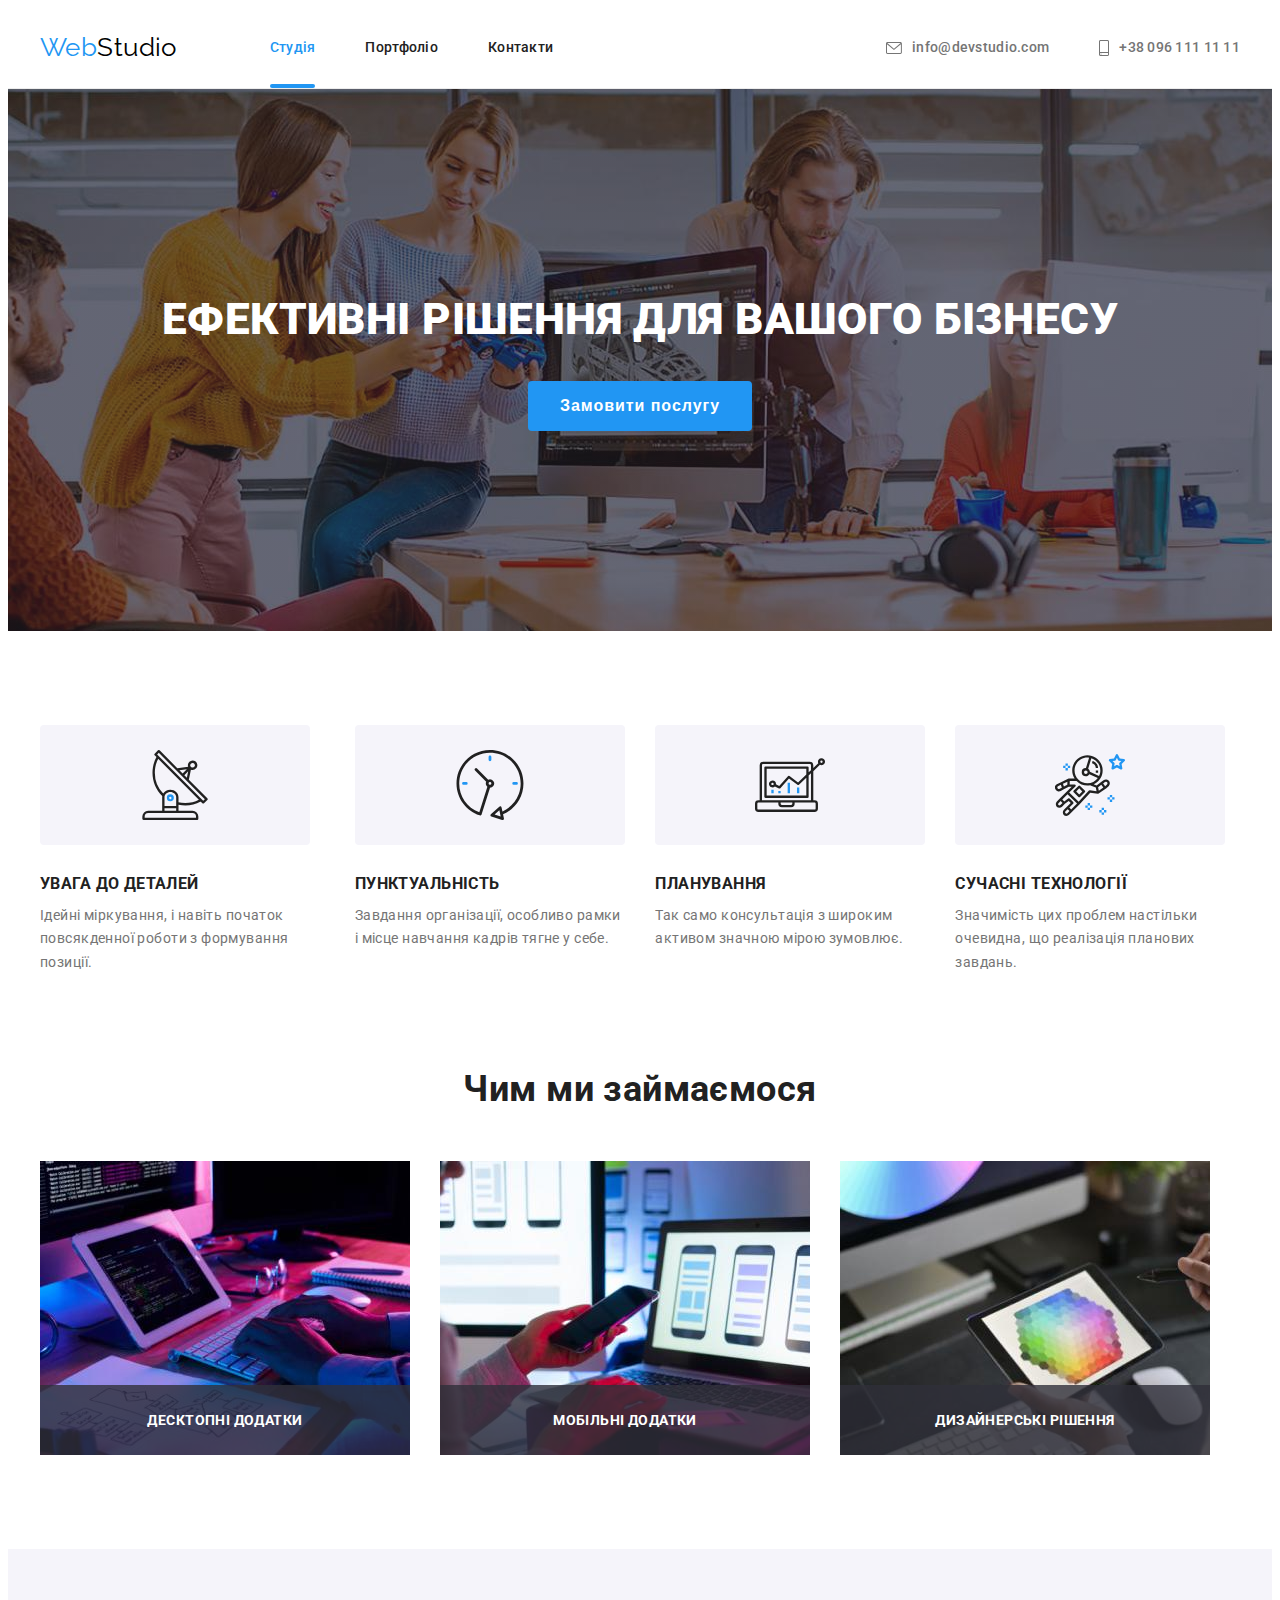
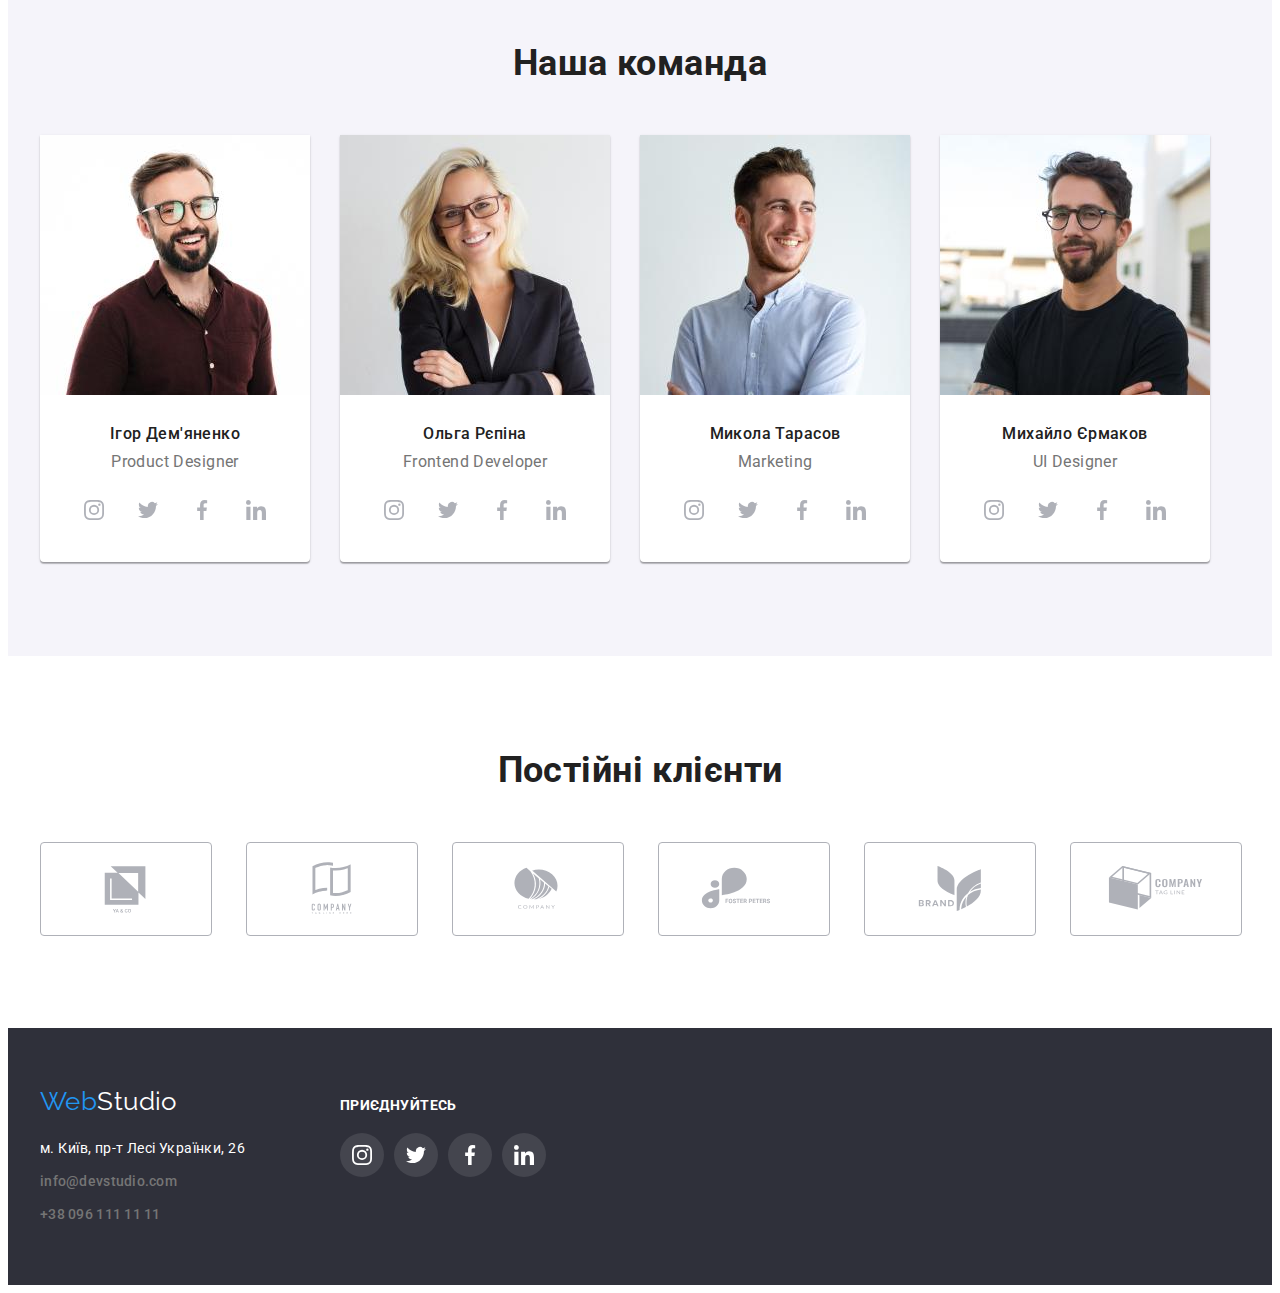
==== commit 1c81a225: "Absolute positioning added. Modal window created. Transitions added." ====
--- a/index.html
+++ b/index.html
@@ -47,7 +47,7 @@
         <!-- Hero -->
         <section class="hero">
             <h1 class="hero-title">Ефективні рішення для вашого бізнесу</h1>
-            <button type="button" class="hero-btn">Замовити послугу</button>
+            <button type="button" class="hero-btn" data-modal-open>Замовити послугу</button>
         </section>
 
         <!-- Features -->
@@ -57,7 +57,7 @@
             <ul class="features-list">
                 <li class="item">
                     <div class="features-box">
-                        <svg class="features-icon" width="70" hight="70">
+                        <svg class="features-icon" width="70" height="70">
                             <use href="./images/icons.svg#icon-antenna"></use>
                         </svg>
                     </div>
@@ -67,7 +67,7 @@
                 </li>
                 <li class="item">
                     <div class="features-box">
-                        <svg class="features-icon" width="70" hight="70">
+                        <svg class="features-icon" width="70" height="70">
                             <use href="./images/icons.svg#icon-clock"></use>
                         </svg>
                     </div>
@@ -76,7 +76,7 @@
                 </li>
                 <li class="item">
                     <div class="features-box">
-                        <svg class="features-icon" width="70" hight="70">
+                        <svg class="features-icon" width="70" height="70">
                             <use href="./images/icons.svg#icon-diagram"></use>
                         </svg>
                     </div>
@@ -85,7 +85,7 @@
                 </li>
                 <li class="item">
                     <div class="features-box">
-                        <svg class="features-icon" width="70" hight="70">
+                        <svg class="features-icon" width="70" height="70">
                             <use href="./images/icons.svg#icon-astronaut"></use>
                         </svg>
                     </div>
@@ -101,9 +101,12 @@
           <div class="container">
             <h2 class="section-title">Чим ми займаємося</h2>
             <ul class="work-list">
-                <li class="item"><img src="./images/box1.jpg" alt="Десктопні додатки" width="370"></li>
-                <li class="item"><img src="./images/box2.jpg" alt="Мобільні додатки" width="370"></li>
-                <li class="item"><img src="./images/box3.jpg" alt="Дизайнерські рішення" width="370"></li>
+                <li class="item"><img src="./images/box1.jpg" alt="Десктопні додатки" width="370">
+                <p class="work-name">Десктопні додатки</p></li>
+                <li class="item"><img src="./images/box2.jpg" alt="Мобільні додатки" width="370">
+                <p class="work-name">Мобільні додатки</p></li>
+                <li class="item"><img src="./images/box3.jpg" alt="Дизайнерські рішення" width="370">
+                <p class="work-name">Дизайнерські рішення</p></li>
             </ul>
           </div>
         </section>
@@ -327,5 +330,19 @@
         </div>
       </div>
     </footer>
+
+    <!-- Modal -->
+    <div class="backdrop is-hidden" data-modal>
+        <div class="modal">
+            <button class="modal-close" data-modal-close>
+                <svg class="icon" width="18" height="18">
+                    <use href="./images/icons.svg#icon-close"></use>
+                </svg>
+            </button>
+        </div>
+    </div>
+
+    <!-- Modal JS script -->
+    <script src="./js/modal.js"></script>
 </body>
 </html>--- a/css/styles.css
+++ b/css/styles.css
@@ -83,6 +83,7 @@
 }
 
 .site-nav-link {
+    position: relative;
     display: block;
     padding-top: 32px;
     padding-bottom: 32px;
@@ -92,10 +93,25 @@
     line-height: 1.14;
     letter-spacing: 0.02em;
     text-decoration: none;
+
+    transition: color 250ms cubic-bezier(0.4, 0, 0.2, 1);
 }
 
 .site-nav-link.current {
     color: var(--accent-color);
+}
+
+.site-nav-link.current::after {
+    position: absolute;
+    bottom: 0;
+    left: 0;
+    width: 100%;
+    height: 4px;
+    border-radius: 2px;
+    content: '';
+
+    background-color: var(--accent-color);
+    
 }
 
 .site-nav-link:hover,
@@ -125,6 +141,8 @@
     line-height: 1.14;
     letter-spacing: 0.02em;
     text-decoration: none;
+
+    transition: color 250ms cubic-bezier(0.4, 0, 0.2, 1);
 }
 
 .contact-link:hover,
@@ -188,11 +206,89 @@
     letter-spacing: 0.06em;
     
     cursor: pointer;
+
+    transition: background-color 250ms cubic-bezier(0.4, 0, 0.2, 1);
 }
 
 .hero-btn:hover,
 .hero-btn:focus {
     background-color: #188CE8;
+}
+
+/* Modal */
+.backdrop {
+    position: fixed;
+    top: 0;
+    left: 0;
+
+    width: 100%;
+    height: 100%;
+
+    background-color: rgba(0, 0, 0, 0.20);
+
+    opacity: 1;
+
+    transition: opacity 250ms cubic-bezier(0.4, 0, 0.2, 1) visibility 250ms cubic-bezier(0.4, 0, 0.2, 1);
+}
+
+.backdrop.is-hidden {
+    visibility: hidden;
+    opacity: 0;
+    pointer-events: none;
+}
+
+.backdrop.is-hidden .modal {
+    transform: translate(-50%, -50%) scale(0.2);
+}
+
+.modal {
+    position: absolute;
+    top: 50%;
+    left: 50%;
+    
+
+    width: 528px;
+    height: 581px;
+
+    border-radius: 4px;
+    background-color: var(--primary-bg-color);
+    box-shadow: 0px 2px 1px 0px rgba(0, 0, 0, 0.20),
+        0px 1px 1px 0px rgba(0, 0, 0, 0.14),
+        0px 1px 3px 0px rgba(0, 0, 0, 0.12);
+    
+    transform: translate(-50%, -50%) scale(1);
+    transition: transform 250ms cubic-bezier(0.4, 0, 0.2, 1);
+}
+
+.modal-close {
+    position: absolute;
+    top: 8px;
+    right: 8px;
+
+    display: flex;
+    align-items: center;
+    justify-content: center;
+
+    width: 30px;
+    height: 30px;
+    border-radius: 50%;
+    border: 1px solid rgba(0, 0, 0, 0.10);
+
+    background-color: var(--primary-bg-color);
+    color: #000000;
+
+    cursor: pointer;
+
+    transition: color 250ms cubic-bezier(0.4, 0, 0.2, 1);
+}
+
+.modal-close:hover,
+.modal-close:focus {
+    color: var(--accent-color);
+}
+
+.modal-close .icon {
+    fill: currentColor;
 }
 
 /* Features */
@@ -252,8 +348,29 @@
     list-style: none;
 }
 
+.work-list .item {
+    position: relative;
+}
+
 .work-list .item + .item {
     margin-left: 30px;
+}
+
+.work-name {
+    position: absolute;
+    bottom: 0;
+    left: 0;
+
+    width: 100%;
+    padding-top: 27px;
+    padding-bottom: 27px;
+
+    background-color: rgba(47, 48, 58, 0.80);
+    color: var(--tertiary-text-color);
+
+    font-weight: 700;
+    text-transform: uppercase;
+    text-align: center;
 }
 
 /* Team */
@@ -325,12 +442,14 @@
     display: flex;
     align-items: center;
     justify-content: center;
-    
+
     width: 100%;
     height: 100%;
     border-radius: 50%;
 
     color: #AFB1B8;
+
+    transition: background-color 250ms cubic-bezier(0.4, 0, 0.2, 1), color 250ms cubic-bezier(0.4, 0, 0.2, 1);
 }
 
 .team-icon-link:hover,
@@ -361,12 +480,15 @@
     display: flex;
     align-items: center;
     justify-content: center;
+
     width: 100%;
     height: 100%;
     border: 1px solid #AFB1B8;
     border-radius: 4px;
 
     color: #AFB1B8;
+
+    transition: color 250ms cubic-bezier(0.4, 0, 0.2, 1), border-color 250ms cubic-bezier(0.4, 0, 0.2, 1);
 }
 
 .clients-link:hover,
@@ -424,6 +546,8 @@
     letter-spacing: inherit;
     
     cursor: pointer;
+
+    transition: background-color 250ms cubic-bezier(0.4, 0, 0.2, 1), color 250ms cubic-bezier(0.4, 0, 0.2, 1), box-shadow 250ms cubic-bezier(0.4, 0, 0.2, 1);
 }
 
 .filter-btn:hover,
@@ -448,17 +572,53 @@
     margin-left: var(--portfolio-card-margin);
     margin-top: var(--portfolio-card-margin);
     border-bottom: 1px solid #EEEEEE;
-}
-
-.project-card:hover {
+
+    transition: box-shadow 240ms cubic-bezier(0.4, 0, 0.2, 1);
+}
+
+.project-card:hover,
+.project-card:focus {
     box-shadow: 1px 4px 6px 0px rgba(0, 0, 0, 0.16),
         0px 4px 4px 0px rgba(0, 0, 0, 0.06),
         0px 1px 1px 0px rgba(0, 0, 0, 0.12);
 }
 
+.project-card:hover .project-overlay,
+.project-card:focus .project-overlay {
+    opacity: 1;
+    transform: translateY(0);
+}
+
 .project-link {
     color: inherit;
     text-decoration: none;
+}
+
+.project-thumb {
+    position: relative;
+    overflow: hidden;
+}
+
+.project-overlay {
+    position: absolute;
+    top: 0;
+    left: 0;
+
+    padding: 63px 24px;
+
+    width: 100%;
+    height: 100%;
+
+    background-color: rgba(33, 150, 243, 0.90);
+    color: var(--tertiary-text-color);
+
+    font-size: 18px;
+    line-height: 1.5;
+
+    opacity: 0;
+
+    transform: translateY(100%);
+    transition: transform 250ms cubic-bezier(0.4, 0, 0.2, 1);
 }
 
 .project-text {
@@ -549,6 +709,8 @@
 
     background-color: rgba(255, 255, 255, 0.10);
     color: var(--tertiary-text-color);
+
+    transition: background-color 250ms cubic-bezier(0.4, 0, 0.2, 1);
 }
 
 .social-footer-link:hover,
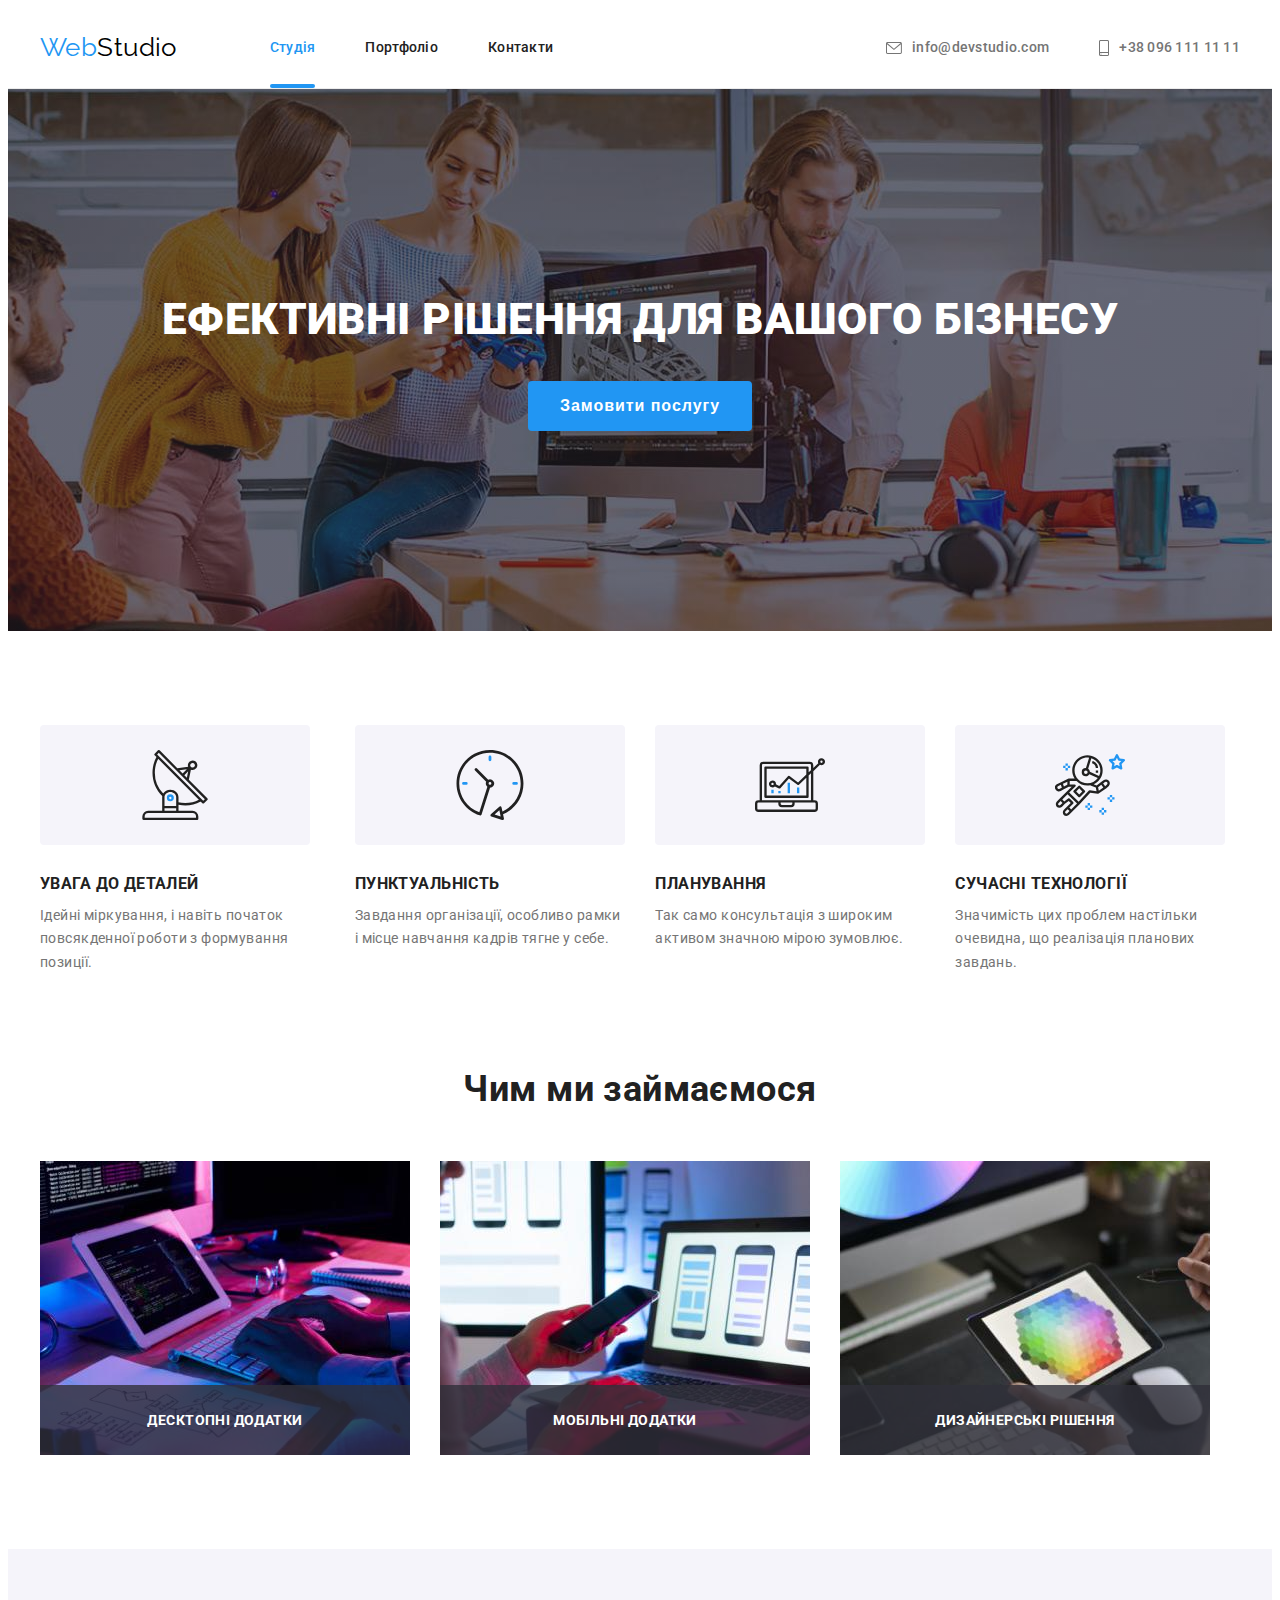
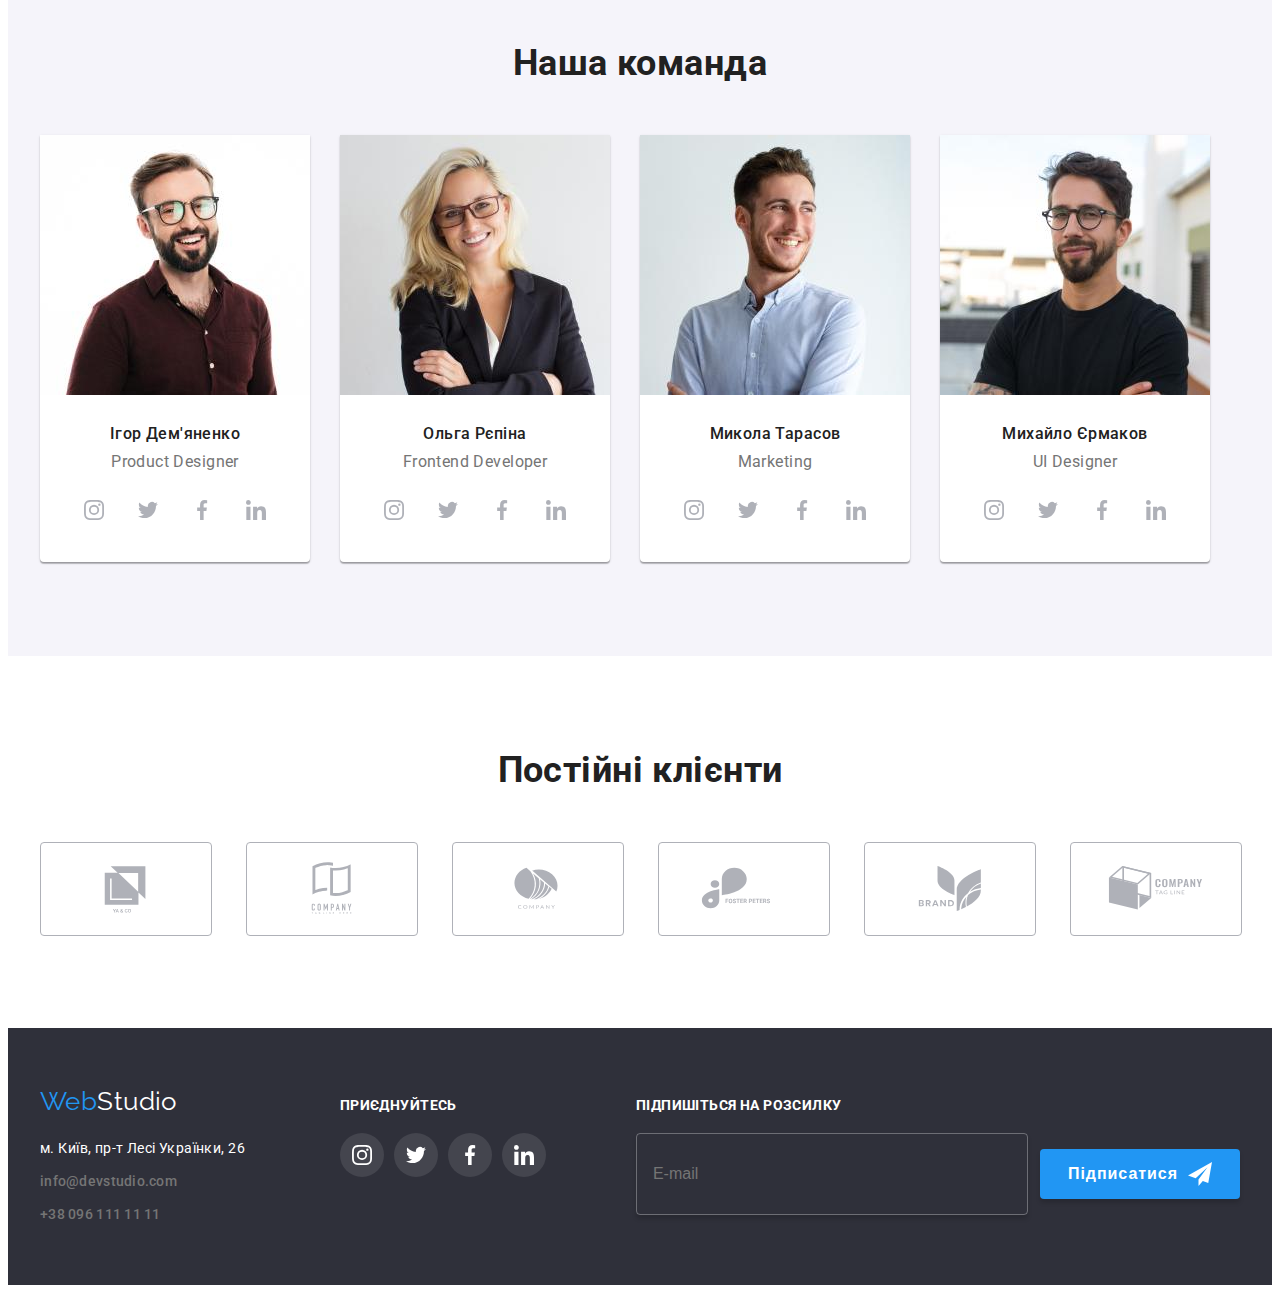
==== commit bdd6b686: "Forms added (modal and footer)" ====
--- a/index.html
+++ b/index.html
@@ -328,6 +328,20 @@
                 </a></li>
             </ul>
         </div>
+
+        <form class="form-footer">
+            <h3 class="form-footer-title">Підпишіться на розсилку</h3>
+            <div class="form-footer-field">
+                <label name="email">
+                    <input type="email" name="email" placeholder="E-mail" class="input">
+                </label>
+                <button type="submit" class="form-footer-button">Підписатися
+                    <svg class="icon" width="24" height="24">
+                        <use href="./images/icons.svg#icon-send"></use>
+                    </svg>
+                </button>
+            </div>
+        </form>
       </div>
     </footer>
 
@@ -339,6 +353,50 @@
                     <use href="./images/icons.svg#icon-close"></use>
                 </svg>
             </button>
+
+            <form class="modal-form">
+                <p class="modal-form-title">Залиште свої дані, ми вам передзвонимо</p>
+                <label class="modal-form-label">
+                    Імʼя
+                    <div class="modal-form-field">
+                        <input type="text" name="name" class="input">
+                        <svg class="icon" width="18" height="18">
+                            <use href="./images/icons.svg#icon-form-name"></use>
+                        </svg>
+                    </div>
+                </label>
+                <label class="modal-form-label">
+                    Телефон
+                    <div class="modal-form-field">
+                        <input type="tel" name="tel" class="input">
+                        <svg class="icon" width="18" height="18">
+                            <use href="./images/icons.svg#icon-form-tel"></use>
+                        </svg>
+                    </div>
+                </label>
+                <label class="modal-form-label">
+                    Пошта
+                    <div class="modal-form-field">
+                        <input type="mail" class="input">
+                        <svg class="icon" width="18" height="18">
+                            <use href="./images/icons.svg#icon-form-mail"></use>
+                        </svg>
+                    </div>
+                </label>
+                <label class="modal-form-label">
+                    Коментар
+                    <textarea name="textarea" placeholder="Введіть текст" class="textarea"></textarea>
+                </label>
+                <div class="policies-field">
+                    <label for="checkbox" class="policies-label">
+                        Погоджуюся з розсилкою та приймаю <a href="" class="link">Умови договору</a> 
+                    </label>
+                    <input type="checkbox" name="policies" id="checkbox" class="checkbox">
+                    <span class="icon"></span>
+                </div>
+                <button type="submit" class="modal-form-button">Відправити</button>
+        
+            </form>
         </div>
     </div>
 
--- a/css/styles.css
+++ b/css/styles.css
@@ -245,8 +245,8 @@
     position: absolute;
     top: 50%;
     left: 50%;
-    
-
+
+    padding: 40px;
     width: 528px;
     height: 581px;
 
@@ -290,6 +290,168 @@
 .modal-close .icon {
     fill: currentColor;
 }
+
+.modal-form {
+    display: flex;
+    flex-direction: column;
+}
+
+.modal-form-title {
+    margin-bottom: 12px;
+
+    font-size: 20px;
+    font-weight: 700;
+    text-align: center;
+}
+
+.modal-form-label {
+    margin-bottom: 10px;
+
+    color: var(--secondary-text-color);
+    font-size: 12px;
+    letter-spacing: 0.0075em;
+
+    cursor: pointer;
+}
+
+.modal-form-field {
+    position: relative;
+    margin-top: 4px;
+}
+
+.modal-form-label .input {
+    padding: 11px 42px;
+    width: 100%;
+    height: 40px;
+    border: 1px solid rgba(33, 33, 33, 0.20);
+    border-radius: 4px;
+    outline: none;
+
+    transition: border 250ms cubic-bezier(0.4, 0, 0.2, 1);
+}
+
+.modal-form-label .input:focus {
+    border: 1px solid var(--accent-color);
+}
+
+.modal-form-field .icon {
+    position: absolute;
+    top: 50%;
+    left: 12px;
+    transform: translateY(-50%);
+
+    fill: var(--primary-text-color);
+
+    transition: fill 250ms cubic-bezier(0.4, 0, 0.2, 1);
+}
+
+.modal-form-label .input:focus + .icon {
+    fill: var(--accent-color);
+}
+
+.textarea {
+    margin-top: 4px;
+    resize: none;
+    padding: 12px 16px;
+    width: 100%;
+    height: 120px;
+    border: 1px solid rgba(33, 33, 33, 0.20);
+    border-radius: 4px;
+    outline: none;
+
+    transition: border 250ms cubic-bezier(0.4, 0, 0.2, 1);
+}
+
+.textarea::placeholder {
+    color: rgba(117, 117, 117, 0.50);
+    font-size: 12px;
+    letter-spacing: 0.0075em;
+}
+
+.textarea:focus {
+    border: 1px solid var(--accent-color);
+}
+
+.policies-field {
+    position: relative;
+
+    margin-top: 10px;
+    margin-bottom: 30px;
+}
+
+.policies-label {
+    width: 100%;
+    padding-left: 36px;
+    
+    color: var(--secondary-text-color);
+    line-height: 1.5;
+
+    cursor: pointer;
+}
+
+.policies-label .link {
+    color: var(--accent-color)
+}
+
+.policies-field .checkbox {
+    position: absolute;
+    white-space: nowrap;
+    width: 1px;
+    height: 1px;
+    overflow: hidden;
+    border: 0;
+    padding: 0;
+    clip: rect(0 0 0 0);
+    clip-path: inset(50%);
+    margin: -1px;
+}
+
+.policies-field .icon {
+    position: absolute;
+    top: 50%;
+    left: 12px;
+    transform: translateY(-55%);
+
+    width: 16px;
+    height: 15px;
+
+    background-image: url(../images/unchecked.svg);
+
+    pointer-events: none;
+
+    transition: background-image 250ms cubic-bezier(0.4, 0, 0.2, 1);
+}
+
+.policies-field .checkbox:checked + .icon {
+    background-image: url(../images/checked.svg);
+}
+
+.modal-form-button {
+    align-self: center;
+    padding: 10px 52px;
+    width: 200px;
+    height: 50px;
+    border-radius: 4px;
+    border: none;
+
+    background-color: var(--accent-color);
+    color: var(--tertiary-text-color);
+    font-size: 16px;
+    font-weight: 700;
+    line-height: 1.9;
+    letter-spacing: 0.06em;
+
+    box-shadow: 0px 4px 4px 0px rgba(0, 0, 0, 0.15);
+    cursor: pointer;
+
+    transition: background-color 250ms cubic-bezier(0.4, 0, 0.2, 1);
+}
+
+.modal-form-button:hover,
+.modal-form-button:focus {
+    background-color: #188CE8;
+}
+
 
 /* Features */
 .features {
@@ -473,7 +635,6 @@
 .clients-list .item {
     width: 170px;
     height: 92px;
-    
 }
 
 .clients-link {
@@ -675,7 +836,8 @@
     line-height: 1.7;
 }
 
-.social-footer-title {
+.social-footer-title,
+.form-footer-title {
     margin-bottom: 20px;
     
     color: var(--tertiary-text-color);
@@ -720,4 +882,72 @@
 
 .social-footer-link .icon {
     fill: currentColor;
+}
+
+.form-footer {
+    margin-left: auto;
+}
+
+.form-footer-field {
+    display: flex;
+    align-items: center;
+}
+
+.form-footer-field .input {
+    width: 358px;
+    height: 50px;
+    padding: 15px 16px;
+    border: 1px solid rgba(255, 255, 255, 0.30);
+    border-radius: 4px;
+    outline: none;
+
+    background-color: transparent;
+    color: var(--tertiary-text-color);
+
+    font-size: 16px;
+    line-height: 1.25;
+
+    box-shadow: 0px 4px 4px 0px rgba(0, 0, 0, 0.15);
+
+    transition: border-color 250ms cubic-bezier(0.4, 0, 0.2, 1);
+}
+
+.form-footer-field .input:focus {
+    border-color: var(--accent-color);
+}
+
+
+.form-footer-button {
+    display: flex;
+    align-items: center;
+
+    margin-left: 12px;
+    padding: 10px 28px;
+
+    border: none;
+    border-radius: 4px;
+    
+    background-color: var(--accent-color);
+    color: var(--tertiary-text-color);
+    
+    font-size: 16px;
+    font-weight: 700;
+    line-height: 1.9;
+    letter-spacing: 0.06em;
+
+    cursor: pointer;
+    box-shadow: 0px 4px 4px 0px rgba(0, 0, 0, 0.15);
+
+    transition: background-color 250ms cubic-bezier(0.4, 0, 0.2, 1);
+}
+
+.form-footer-button:hover,
+.form-footer-button:focus {
+    background-color: #188CE8;
+}
+
+.form-footer-button .icon {
+    margin-left: 10px;
+
+    fill: currentColor;
 }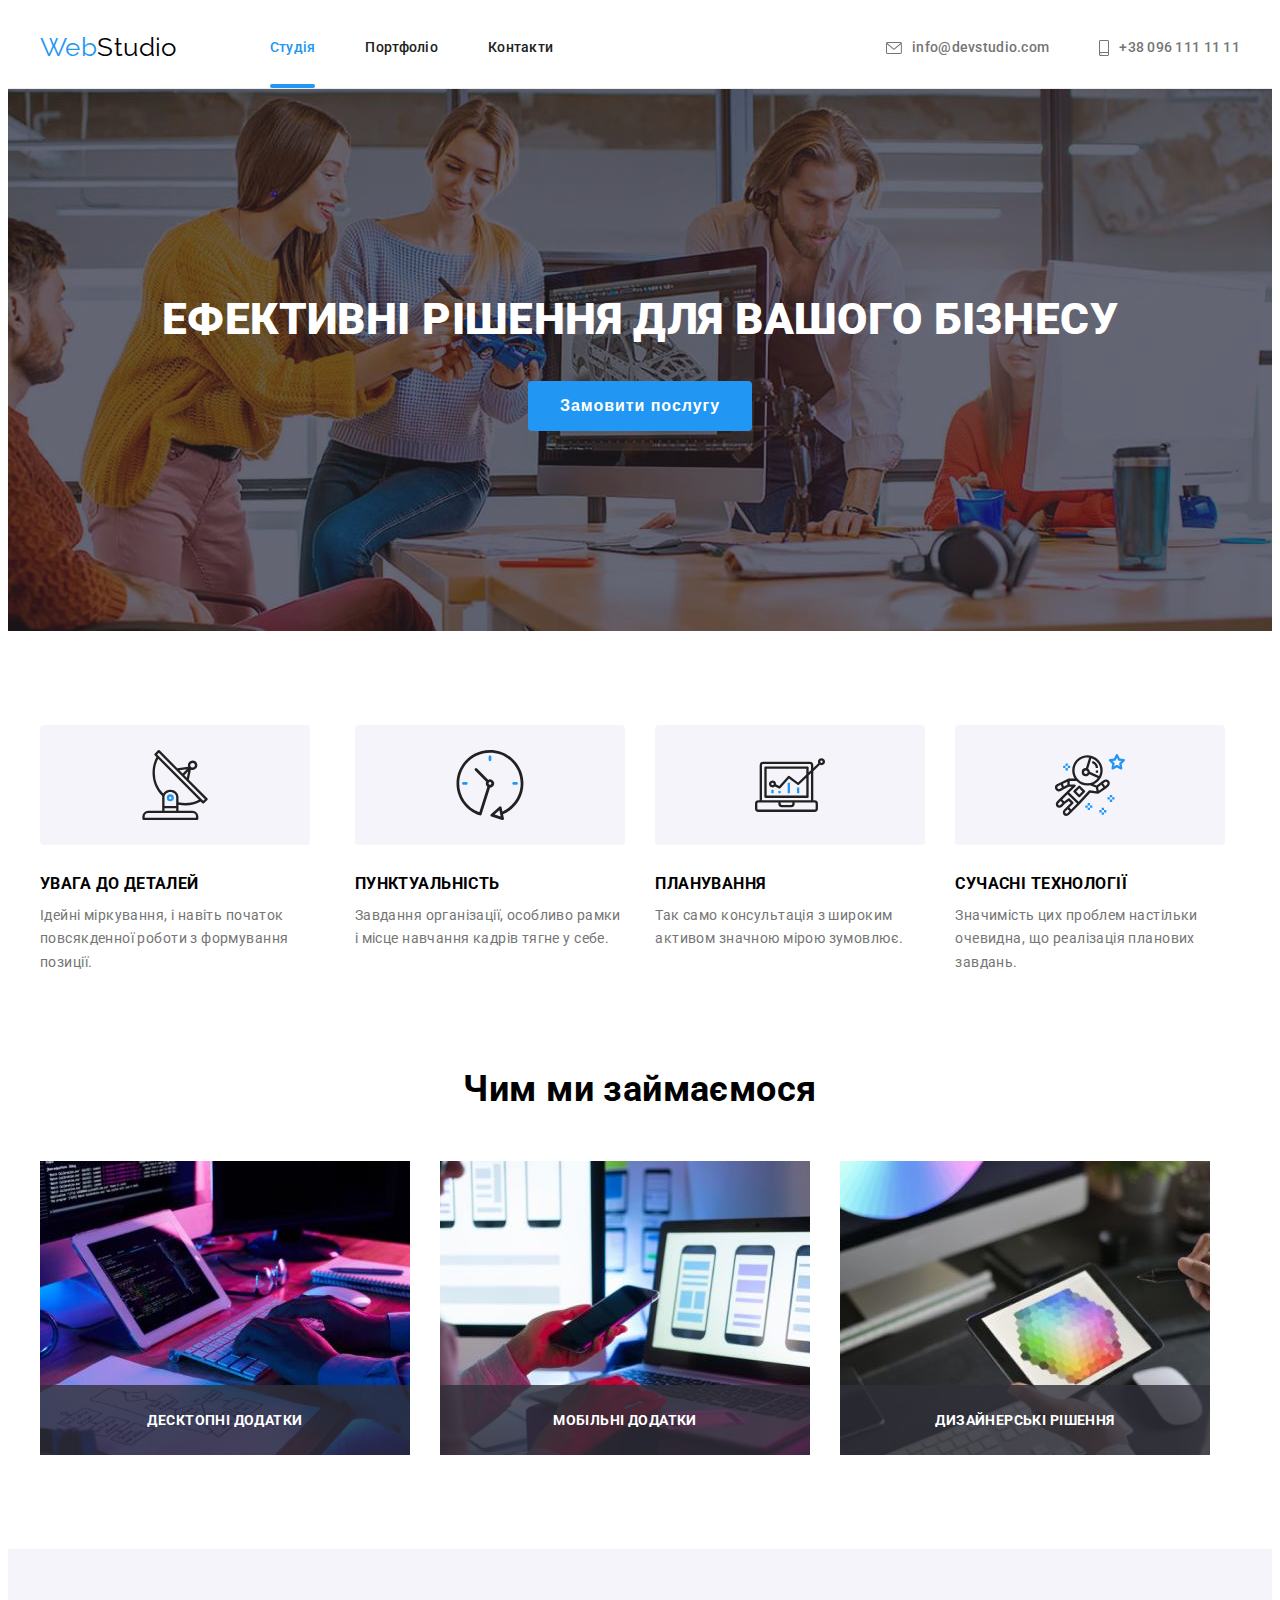
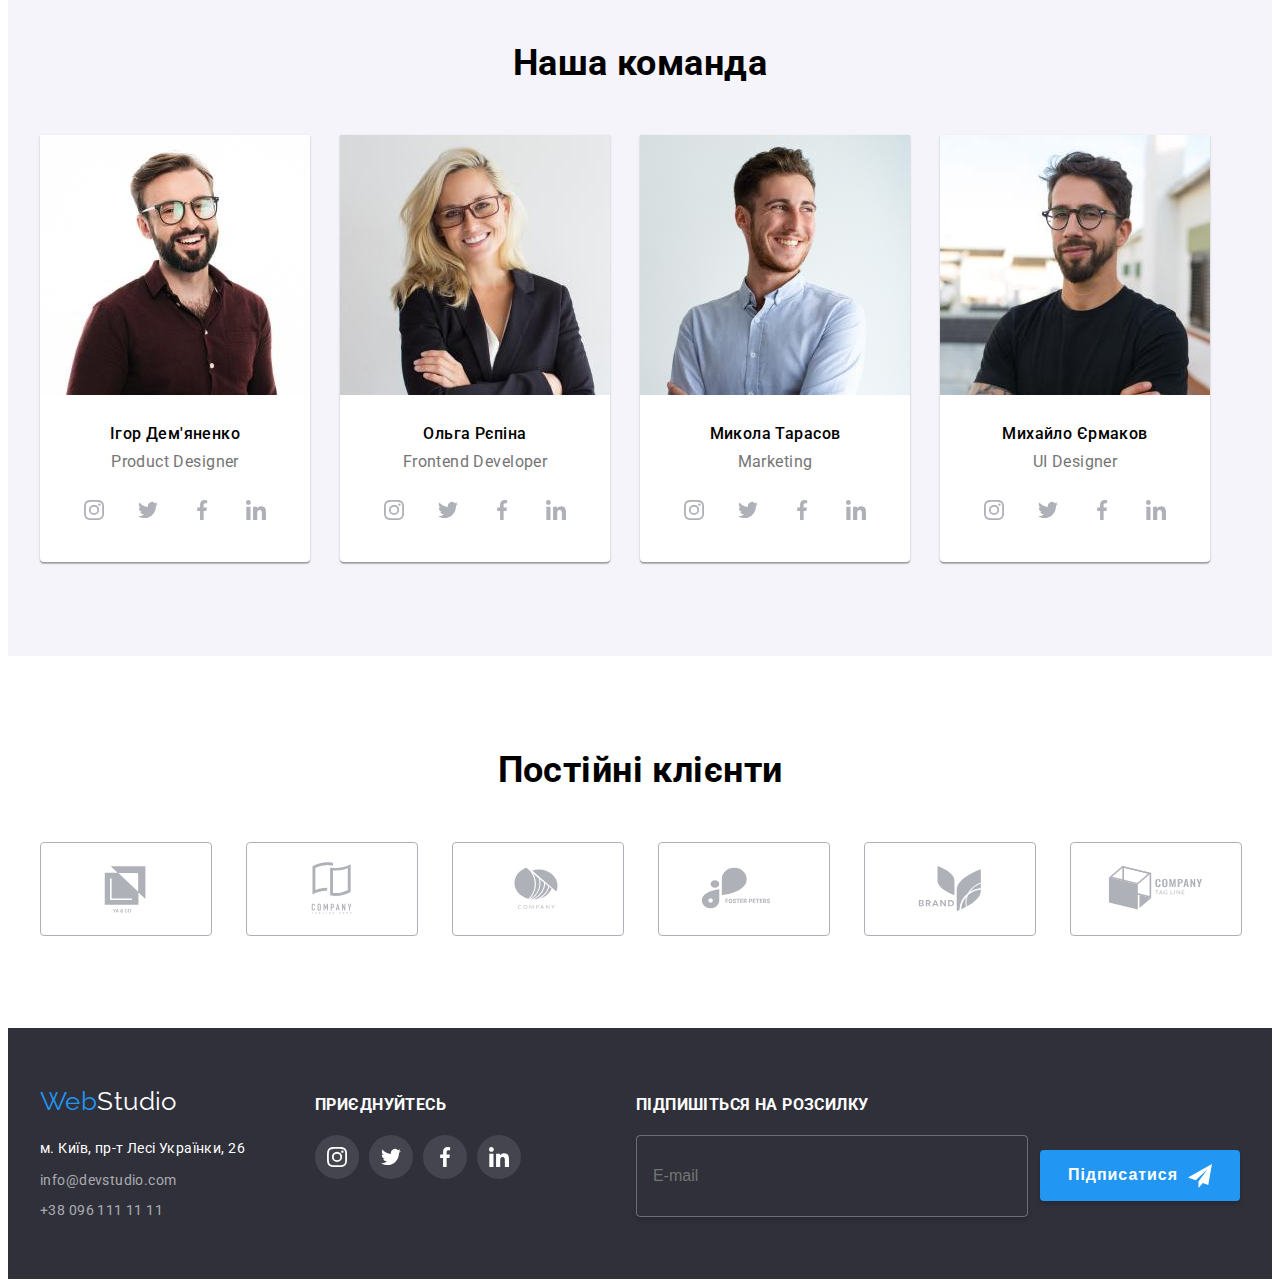
==== commit 353635e6: "All styles reorganized using SASS" ====
--- a/index.html
+++ b/index.html
@@ -11,31 +11,31 @@
     <link rel="preconnect" href="https://fonts.gstatic.com" crossorigin>
     <link href="https://fonts.googleapis.com/css2?family=Raleway:wght@700&family=Roboto:wght@400;500;700;900&display=swap"
         rel="stylesheet">
-    <link rel="stylesheet" href="./css/styles.css">
+    <link rel="stylesheet" href="./css/main.min.css">
 </head>
 <body>
 
     <!-- Header -->
     <header class="header">
-        <div class="container main-nav">
-            <a href="/" lang="en" class="logo">
-                    <span lang="en"><span class="logo-accent">Web</span>Studio</span>
+        <div class="main-nav container">
+            <a href="/" lang="en" class="logo header__logo">
+                    <span lang="en"><span class="logo--accent">Web</span>Studio</span>
             </a>
             <nav>
                 <ul class="site-nav">
-                    <li class="item"><a href="./index.html" class="site-nav-link current">Студія</a></li>
-                    <li class="item"><a href="./portfolio.html" class="site-nav-link">Портфоліо</a></li>
-                    <li class="item"><a href="" class="site-nav-link">Контакти</a></li>
+                    <li class="site-nav__item"><a href="./index.html" class="site-nav__link current">Студія</a></li>
+                    <li class="site-nav__item"><a href="./portfolio.html" class="site-nav__link">Портфоліо</a></li>
+                    <li class="site-nav__item"><a href="" class="site-nav__link">Контакти</a></li>
                 </ul>
             </nav>
             
-            <ul class="contact-list contact-list-header">
-                <li class="item"><a href="mailto:info@devstudio.com" class="contact-link contact-link-header">
-                    <svg class="icon" width="16" height="12">
+            <ul class="contacts">
+                <li class="contacts__item"><a href="mailto:info@devstudio.com" class="contacts__link">
+                    <svg class="contacts__icon" width="16" height="12">
                         <use href="./images/icons.svg#icon-envelope"></use>
                     </svg>info@devstudio.com</a></li>
-                <li class="item"><a href="tel:+380961111111" class="contact-link contact-link-header">
-                    <svg class="icon" width="10" height="16">
+                <li class="contacts__item"><a href="tel:+380961111111" class="contacts__link">
+                    <svg class="contacts__icon" width="10" height="16">
                         <use href="./images/icons.svg#icon-smartphone"></use>
                     </svg>+38 096 111 11 11</a></li>
             </ul>
@@ -46,100 +46,100 @@
 
         <!-- Hero -->
         <section class="hero">
-            <h1 class="hero-title">Ефективні рішення для вашого бізнесу</h1>
-            <button type="button" class="hero-btn" data-modal-open>Замовити послугу</button>
+            <h1 class="hero__title">Ефективні рішення для вашого бізнесу</h1>
+            <button type="button" class="hero__btn" data-modal-open>Замовити послугу</button>
         </section>
 
         <!-- Features -->
-        <section class="section features">
+        <section class="features section">
            <div class="container">
-            <h2 class="features-title">Наші переваги</h2>
-            <ul class="features-list">
-                <li class="item">
-                    <div class="features-box">
-                        <svg class="features-icon" width="70" height="70">
+            <h2 class="visually-hidden">Наші переваги</h2>
+            <ul class="features__list">
+                <li class="features__item">
+                    <div class="features__box">
+                        <svg class="features__icon" width="70" height="70">
                             <use href="./images/icons.svg#icon-antenna"></use>
                         </svg>
                     </div>
-                    <h3 class="features-name">Увага до деталей</h3>
-                    <p class="features-description">Ідейні міркування, і навіть початок повсякденної роботи з формування позиції.
+                    <h3 class="subtitle">Увага до деталей</h3>
+                    <p class="features__description">Ідейні міркування, і навіть початок повсякденної роботи з формування позиції.
                     </p>
                 </li>
-                <li class="item">
-                    <div class="features-box">
-                        <svg class="features-icon" width="70" height="70">
+                <li class="features__item">
+                    <div class="features__box">
+                        <svg class="features__icon" width="70" height="70">
                             <use href="./images/icons.svg#icon-clock"></use>
                         </svg>
                     </div>
-                    <h3 class="features-name">Пунктуальність</h3>
-                    <p class="features-description">Завдання організації, особливо рамки і місце навчання кадрів тягне у себе.</p>
-                </li>
-                <li class="item">
-                    <div class="features-box">
-                        <svg class="features-icon" width="70" height="70">
+                    <h3 class="subtitle">Пунктуальність</h3>
+                    <p class="features__description">Завдання організації, особливо рамки і місце навчання кадрів тягне у себе.</p>
+                </li>
+                <li class="features__item">
+                    <div class="features__box">
+                        <svg class="features__icon" width="70" height="70">
                             <use href="./images/icons.svg#icon-diagram"></use>
                         </svg>
                     </div>
-                    <h3 class="features-name">Планування</h3>
-                    <p class="features-description">Так само консультація з широким активом значною мірою зумовлює.</p>
-                </li>
-                <li class="item">
-                    <div class="features-box">
-                        <svg class="features-icon" width="70" height="70">
+                    <h3 class="subtitle">Планування</h3>
+                    <p class="features__description">Так само консультація з широким активом значною мірою зумовлює.</p>
+                </li>
+                <li class="features__item">
+                    <div class="features__box">
+                        <svg class="features__icon" width="70" height="70">
                             <use href="./images/icons.svg#icon-astronaut"></use>
                         </svg>
                     </div>
-                    <h3 class="features-name">Сучасні технології</h3>
-                    <p class="features-description">Значимість цих проблем настільки очевидна, що реалізація планових завдань.</p>
+                    <h3 class="subtitle">Сучасні технології</h3>
+                    <p class="features__description">Значимість цих проблем настільки очевидна, що реалізація планових завдань.</p>
                 </li>
             </ul>
            </div>
         </section>
 
         <!-- Work -->
-        <section class="section">
+        <section class="work section">
           <div class="container">
             <h2 class="section-title">Чим ми займаємося</h2>
-            <ul class="work-list">
-                <li class="item"><img src="./images/box1.jpg" alt="Десктопні додатки" width="370">
-                <p class="work-name">Десктопні додатки</p></li>
-                <li class="item"><img src="./images/box2.jpg" alt="Мобільні додатки" width="370">
-                <p class="work-name">Мобільні додатки</p></li>
-                <li class="item"><img src="./images/box3.jpg" alt="Дизайнерські рішення" width="370">
-                <p class="work-name">Дизайнерські рішення</p></li>
+            <ul class="work__list">
+                <li class="work__item"><img src="./images/box1.jpg" alt="Десктопні додатки" width="370">
+                <p class="work__name">Десктопні додатки</p></li>
+                <li class="work__item"><img src="./images/box2.jpg" alt="Мобільні додатки" width="370">
+                <p class="work__name">Мобільні додатки</p></li>
+                <li class="work__item"><img src="./images/box3.jpg" alt="Дизайнерські рішення" width="370">
+                <p class="work__name">Дизайнерські рішення</p></li>
             </ul>
           </div>
         </section>
 
         <!-- Team -->
-        <section class="section team">
+        <section class="team section">
            <div class="container">
             <h2 class="section-title">Наша команда</h2>
-            <ul class="team-list">
-                <li class="item">
-                   <div class="team-card">
+            <ul class="team__list">
+                <li class="team__item">
+                   <div class="team__card">
                     <img src="./images/teammate1.jpg" alt="Ігор Дем'яненко" width="270">
-                    <div class="team-text">
-                        <h3 class="team-name">Ігор Дем'яненко</h3>
-                        <p lang="en" class="team-position">Product Designer</p>
-                        <ul class="team-icon-list">
-                            <li class="item"><a href="" class="team-icon-link">
-                                <svg class="icon" width="20" height="20">
+                    <div class="team__text">
+                        <h3 class="team__name">Ігор Дем'яненко</h3>
+                        <p lang="en" class="team__position">Product Designer</p>
+                        <ul class="social social--centered">
+                            <li class="social__item"><a href="" class="social__link">
+                                <svg class="social__icon" width="20" height="20">
                                     <use href="./images/icons.svg#icon-instagram"></use>
                                 </svg>
                             </a></li>
-                            <li class="item"><a href="" class="team-icon-link">
-                                <svg class="icon" width="20" height="20">
+                            <li class="social__item"><a href="" class="social__link">
+                                <svg class="social__icon" width="20" height="20">
                                     <use href="./images/icons.svg#icon-twitter"></use>
                                 </svg>
                             </a></li>
-                            <li class="item"><a href="" class="team-icon-link">
-                                <svg class="icon" width="20" height="20">
+                            <li class="social__item"><a href="" class="social__link">
+                                <svg class="social__icon" width="20" height="20">
                                     <use href="./images/icons.svg#icon-facebook"></use>
                                 </svg>
                             </a></li>
-                            <li class="item"><a href="" class="team-icon-link">
-                                <svg class="icon" width="20" height="20">
+                            <li class="social__item"><a href="" class="social__link">
+                                <svg class="social__icon" width="20" height="20">
                                     <use href="./images/icons.svg#icon-linkedin"></use>
                                 </svg>
                             </a></li>
@@ -147,30 +147,30 @@
                     </div>
                    </div>
                 </li>
-                <li class="item">
-                    <div class="team-card">
+                <li class="team__item">
+                    <div class="team__card">
                     <img src="./images/teammate2.jpg" alt="Ольга Рєпіна" width="270">
-                    <div class="team-text">
-                            <h3 class="team-name">Ольга Рєпіна</h3>
-                            <p lang="en" class="team-position">Frontend Developer</p>
-                            <ul class="team-icon-list">
-                                <li class="item"><a href="" class="team-icon-link">
-                                        <svg class="icon" width="20" height="20">
+                    <div class="team__text">
+                            <h3 class="team__name">Ольга Рєпіна</h3>
+                            <p lang="en" class="team__position">Frontend Developer</p>
+                            <ul class="social social--centered">
+                                <li class="social__item"><a href="" class="social__link">
+                                        <svg class="social__icon" width="20" height="20">
                                             <use href="./images/icons.svg#icon-instagram"></use>
                                         </svg>
                                     </a></li>
-                                <li class="item"><a href="" class="team-icon-link">
-                                        <svg class="icon" width="20" height="20">
+                                <li class="social__item"><a href="" class="social__link">
+                                        <svg class="social__icon" width="20" height="20">
                                             <use href="./images/icons.svg#icon-twitter"></use>
                                         </svg>
                                     </a></li>
-                                <li class="item"><a href="" class="team-icon-link">
-                                        <svg class="icon" width="20" height="20">
+                                <li class="social__item"><a href="" class="social__link">
+                                        <svg class="social__icon" width="20" height="20">
                                             <use href="./images/icons.svg#icon-facebook"></use>
                                         </svg>
                                     </a></li>
-                                <li class="item"><a href="" class="team-icon-link">
-                                        <svg class="icon" width="20" height="20">
+                                <li class="social__item"><a href="" class="social__link">
+                                        <svg class="social__icon" width="20" height="20">
                                             <use href="./images/icons.svg#icon-linkedin"></use>
                                         </svg>
                                     </a></li>
@@ -178,30 +178,30 @@
                         </div>
                     </div>
                 </li>
-                <li class="item">
-                    <div class="team-card">
+                <li class="team__item">
+                    <div class="team__card">
                     <img src="./images/teammate3.jpg" alt="Микола Тарасов" width="270">
-                    <div class="team-text">
-                        <h3 class="team-name">Микола Тарасов</h3>
-                        <p lang="en" class="team-position">Marketing</p>
-                        <ul class="team-icon-list">
-                            <li class="item"><a href="" class="team-icon-link">
-                                    <svg class="icon" width="20" height="20">
+                    <div class="team__text">
+                        <h3 class="team__name">Микола Тарасов</h3>
+                        <p lang="en" class="team__position">Marketing</p>
+                        <ul class="social social--centered">
+                            <li class="social__item"><a href="" class="social__link">
+                                    <svg class="social__icon" width="20" height="20">
                                         <use href="./images/icons.svg#icon-instagram"></use>
                                     </svg>
                                 </a></li>
-                            <li class="item"><a href="" class="team-icon-link">
-                                    <svg class="icon" width="20" height="20">
+                            <li class="social__item"><a href="" class="social__link">
+                                    <svg class="social__icon" width="20" height="20">
                                         <use href="./images/icons.svg#icon-twitter"></use>
                                     </svg>
                                 </a></li>
-                            <li class="item"><a href="" class="team-icon-link">
-                                    <svg class="icon" width="20" height="20">
+                            <li class="social__item"><a href="" class="social__link">
+                                    <svg class="social__icon" width="20" height="20">
                                         <use href="./images/icons.svg#icon-facebook"></use>
                                     </svg>
                                 </a></li>
-                            <li class="item"><a href="" class="team-icon-link">
-                                    <svg class="icon" width="20" height="20">
+                            <li class="social__item"><a href="" class="social__link">
+                                    <svg class="social__icon" width="20" height="20">
                                         <use href="./images/icons.svg#icon-linkedin"></use>
                                     </svg>
                                 </a></li>
@@ -209,30 +209,30 @@
                     </div>
                     </div>
                 </li>
-                <li class="item">
-                    <div class="team-card">
+                <li class="team__item">
+                    <div class="team__card">
                     <img src="./images/teammate4.jpg" alt="Михайло Єрмаков" width="270">
-                    <div class="team-text">
-                        <h3 class="team-name">Михайло Єрмаков</h3>
-                        <p lang="en" class="team-position">UI Designer</p>
-                        <ul class="team-icon-list">
-                            <li class="item"><a href="" class="team-icon-link">
-                                    <svg class="icon" width="20" height="20">
+                    <div class="team__text">
+                        <h3 class="team__name">Михайло Єрмаков</h3>
+                        <p lang="en" class="team__position">UI Designer</p>
+                        <ul class="social social--centered">
+                            <li class="social__item"><a href="" class="social__link">
+                                    <svg class="social__icon" width="20" height="20">
                                         <use href="./images/icons.svg#icon-instagram"></use>
                                     </svg>
                                 </a></li>
-                            <li class="item"><a href="" class="team-icon-link">
-                                    <svg class="icon" width="20" height="20">
+                            <li class="social__item"><a href="" class="social__link">
+                                    <svg class="social__icon" width="20" height="20">
                                         <use href="./images/icons.svg#icon-twitter"></use>
                                     </svg>
                                 </a></li>
-                            <li class="item"><a href="" class="team-icon-link">
-                                    <svg class="icon" width="20" height="20">
+                            <li class="social__item"><a href="" class="social__link">
+                                    <svg class="social__icon" width="20" height="20">
                                         <use href="./images/icons.svg#icon-facebook"></use>
                                     </svg>
                                 </a></li>
-                            <li class="item"><a href="" class="team-icon-link">
-                                    <svg class="icon" width="20" height="20">
+                            <li class="social__item"><a href="" class="social__link">
+                                    <svg class="social__icon" width="20" height="20">
                                         <use href="./images/icons.svg#icon-linkedin"></use>
                                     </svg>
                                 </a></li>
@@ -245,42 +245,42 @@
         </section>
 
         <!-- Clients -->
-        <section class="section">
+        <section class="clients section">
             <div class="container">
                 <h2 class="section-title">Постійні клієнти</h2>
-                <ul class="clients-list">
-                    <li class="item"><a href="" class="clients-link">
-                        <svg class="icon" width="106" height="60">
+                <ul class="clients__list">
+                    <li class="clients__item"><a href="" class="clients__link">
+                        <svg class="clients__icon" width="106" height="60">
                             <use href="./images/icons.svg#icon-client1"></use>
                         </svg>
                     </a>
                     </li>
-                    <li class="item"><a href="" class="clients-link">
-                            <svg class="icon" width="106" height="60">
+                    <li class="clients__item"><a href="" class="clients__link">
+                            <svg class="clients__icon" width="106" height="60">
                                 <use href="./images/icons.svg#icon-client2"></use>
                             </svg>
                         </a>
                     </li>
-                    <li class="item"><a href="" class="clients-link">
-                            <svg class="icon" width="106" height="60">
+                    <li class="clients__item"><a href="" class="clients__link">
+                            <svg class="clients__icon" width="106" height="60">
                                 <use href="./images/icons.svg#icon-client3"></use>
                             </svg>
                         </a>
                     </li>
-                    <li class="item"><a href="" class="clients-link">
-                            <svg class="icon" width="106" height="60">
+                    <li class="clients__item"><a href="" class="clients__link">
+                            <svg class="clients__icon" width="106" height="60">
                                 <use href="./images/icons.svg#icon-client4"></use>
                             </svg>
                         </a>
                     </li>
-                    <li class="item"><a href="" class="clients-link">
-                            <svg class="icon" width="106" height="60">
+                    <li class="clients__item"><a href="" class="clients__link">
+                            <svg class="clients__icon" width="106" height="60">
                                 <use href="./images/icons.svg#icon-client5"></use>
                             </svg>
                         </a>
                     </li>
-                    <li class="item"><a href="" class="clients-link">
-                            <svg class="icon" width="106" height="60">
+                    <li class="clients__item"><a href="" class="clients__link">
+                            <svg class="clients__icon" width="106" height="60">
                                 <use href="./images/icons.svg#icon-client6"></use>
                             </svg>
                         </a>
@@ -293,50 +293,50 @@
     <!-- Footer -->
     <footer class="footer">
       <div class="container">
-        <div class="main-footer">
-            <a href="/" lang="en" class="logo footer-logo">
-            <span lang="en"><span class="logo-accent">Web</span>Studio</span></a>
+        <div class="footer__main">
+            <a href="/" lang="en" class="logo footer__logo">
+            <span lang="en"><span class="logo--accent">Web</span>Studio</span></a>
             <address class="address">м. Київ, пр-т Лесі Українки, 26</address>
-            <ul class="contact-list">
-                <li><a href="mailto:info@devstudio.com" class="contact-link contact-footer">info@devstudio.com</a></li>
-                <li><a href="tel:+380961111111" class="contact-link contact-footer">+38 096 111 11 11</a></li>
-            </ul> 
+            <ul class="contacts-footer">
+                <li class="contacts-footer__item"><a href="mailto:info@devstudio.com" class="contacts-footer__link">info@devstudio.com</a></li>
+                <li class="contacts-footer__item"><a href="tel:+380961111111" class="contacts-footer__link">+38 096 111 11 11</a></li>
+            </ul>
         </div>
        
-        <div class="social-footer">
-            <h3 class="social-footer-title">Приєднуйтесь</h3>
-            <ul class="social-footer-list">
-                <li class="item"><a href="" class="social-footer-link">
-                    <svg class="icon" width="20" height="20">
+        <div class="footer__social">
+            <h3 class="subtitle subtitle--white">Приєднуйтесь</h3>
+            <ul class="social">
+                <li class="social__item"><a href="" class="social__link social__link--inverse">
+                    <svg class="social__icon" width="20" height="20">
                         <use href="./images/icons.svg#icon-instagram"></use>
                     </svg>
                 </a></li>
-                <li class="item"><a href="" class="social-footer-link">
-                    <svg class="icon" width="20" height="20">
+                <li class="social__item"><a href="" class="social__link social__link--inverse">
+                    <svg class="social__icon" width="20" height="20">
                         <use href="./images/icons.svg#icon-twitter"></use>
                     </svg>
                 </a></li>
-                <li class="item"><a href="" class="social-footer-link">
-                    <svg class="icon" width="20" height="20">
+                <li class="social__item"><a href="" class="social__link social__link--inverse">
+                    <svg class="social__icon" width="20" height="20">
                         <use href="./images/icons.svg#icon-facebook"></use>
                     </svg>
                 </a></li>
-                <li class="item"><a href="" class="social-footer-link">
-                    <svg class="icon" width="20" height="20">
+                <li class="social__item"><a href="" class="social__link social__link--inverse">
+                    <svg class="social__icon" width="20" height="20">
                         <use href="./images/icons.svg#icon-linkedin"></use>
                     </svg>
                 </a></li>
             </ul>
         </div>
 
-        <form class="form-footer">
-            <h3 class="form-footer-title">Підпишіться на розсилку</h3>
-            <div class="form-footer-field">
-                <label name="email">
-                    <input type="email" name="email" placeholder="E-mail" class="input">
+        <form class="footer__form form-footer">
+            <h3 class="subtitle subtitle--white">Підпишіться на розсилку</h3>
+            <div class="form-footer__field">
+                <label>
+                    <input type="email" name="email" placeholder="E-mail" class="form-footer__input">
                 </label>
-                <button type="submit" class="form-footer-button">Підписатися
-                    <svg class="icon" width="24" height="24">
+                <button type="submit" class="form-footer__button">Підписатися
+                    <svg class="form-footer__icon" width="24" height="24">
                         <use href="./images/icons.svg#icon-send"></use>
                     </svg>
                 </button>
@@ -348,53 +348,53 @@
     <!-- Modal -->
     <div class="backdrop is-hidden" data-modal>
         <div class="modal">
-            <button class="modal-close" data-modal-close>
-                <svg class="icon" width="18" height="18">
+            <button class="modal__close" data-modal-close>
+                <svg class="modal__close-icon" width="18" height="18">
                     <use href="./images/icons.svg#icon-close"></use>
                 </svg>
             </button>
 
-            <form class="modal-form">
-                <p class="modal-form-title">Залиште свої дані, ми вам передзвонимо</p>
-                <label class="modal-form-label">
+            <form class="form-modal">
+                <p class="form-modal__title">Залиште свої дані, ми вам передзвонимо</p>
+                <label class="form-modal__label">
                     Імʼя
-                    <div class="modal-form-field">
-                        <input type="text" name="name" class="input">
-                        <svg class="icon" width="18" height="18">
+                    <span class="form-modal__field">
+                        <input type="text" name="name" class="form-modal__input">
+                        <svg class="form-modal__icon" width="18" height="18">
                             <use href="./images/icons.svg#icon-form-name"></use>
                         </svg>
-                    </div>
+                    </span>
                 </label>
-                <label class="modal-form-label">
+                <label class="form-modal__label">
                     Телефон
-                    <div class="modal-form-field">
-                        <input type="tel" name="tel" class="input">
-                        <svg class="icon" width="18" height="18">
+                    <span class="form-modal__field">
+                        <input type="tel" name="tel" class="form-modal__input">
+                        <svg class="form-modal__icon" width="18" height="18">
                             <use href="./images/icons.svg#icon-form-tel"></use>
                         </svg>
-                    </div>
+                    </span>
                 </label>
-                <label class="modal-form-label">
+                <label class="form-modal__label">
                     Пошта
-                    <div class="modal-form-field">
-                        <input type="mail" class="input">
-                        <svg class="icon" width="18" height="18">
+                    <span class="form-modal__field">
+                        <input type="email" class="form-modal__input">
+                        <svg class="form-modal__icon" width="18" height="18">
                             <use href="./images/icons.svg#icon-form-mail"></use>
                         </svg>
-                    </div>
+                    </span>
                 </label>
-                <label class="modal-form-label">
+                <label class="form-modal__label">
                     Коментар
-                    <textarea name="textarea" placeholder="Введіть текст" class="textarea"></textarea>
+                    <textarea name="textarea" placeholder="Введіть текст" class="form-modal__textarea"></textarea>
                 </label>
-                <div class="policies-field">
-                    <label for="checkbox" class="policies-label">
-                        Погоджуюся з розсилкою та приймаю <a href="" class="link">Умови договору</a> 
+                <div class="policies">
+                    <label for="checkbox" class="policies__label">
+                        Погоджуюся з розсилкою та приймаю <a href="" class="policies__link">Умови договору</a> 
                     </label>
-                    <input type="checkbox" name="policies" id="checkbox" class="checkbox">
-                    <span class="icon"></span>
+                    <input type="checkbox" name="policies" id="checkbox" class="policies__checkbox visually-hidden">
+                    <span class="policies__icon"></span>
                 </div>
-                <button type="submit" class="modal-form-button">Відправити</button>
+                <button type="submit" class="form-modal__button">Відправити</button>
         
             </form>
         </div>
--- a/css/main.min.css
+++ b/css/main.min.css
@@ -0,0 +1 @@
+.visually-hidden{position:absolute;white-space:nowrap;width:1px;height:1px;overflow:hidden;border:0;padding:0;clip:rect(0 0 0 0);-webkit-clip-path:inset(50%);clip-path:inset(50%);margin:-1px}.contacts-footer,.projects__list,.clients__list,.team__list,.work__list,.features__list,.contacts,.site-nav,.social,.filters{list-style:none}body{background-color:var(--primary-bg-color);color:var(--primary-text-color);font-family:Roboto,sans-serif;font-size:14px;letter-spacing:.03em}h1,h2,h3,h4,h5,h6{margin:0}ul{margin:0;padding:0}p{margin:0}img{display:block;max-width:100%;height:auto}.container{width:1200px;padding:0 15px;margin:0 auto}.section{padding:94px 0}.section-title{margin-bottom:50px;font-size:36px;font-weight:700;line-height:1.16;text-align:center}.subtitle{margin-bottom:10px;font-weight:700;line-height:1.14;text-transform:uppercase}.subtitle--white{margin-bottom:20px;color:#fff}.backdrop{position:fixed;top:0;left:0;width:100%;height:100%;background-color:rgba(0,0,0,.2);opacity:1;-webkit-transition:opacity 250ms cubic-bezier(0.4, 0, 0.2, 1) visibility 250ms cubic-bezier(0.4, 0, 0.2, 1);transition:opacity 250ms cubic-bezier(0.4, 0, 0.2, 1) visibility 250ms cubic-bezier(0.4, 0, 0.2, 1)}.backdrop.is-hidden{visibility:hidden;opacity:0;pointer-events:none}.modal{position:absolute;top:50%;left:50%;padding:40px;width:528px;height:581px;border-radius:4px;background-color:#fff;-webkit-box-shadow:0px 2px 1px 0px rgba(0,0,0,.2),0px 1px 1px 0px rgba(0,0,0,.14),0px 1px 3px 0px rgba(0,0,0,.12);box-shadow:0px 2px 1px 0px rgba(0,0,0,.2),0px 1px 1px 0px rgba(0,0,0,.14),0px 1px 3px 0px rgba(0,0,0,.12);-webkit-transform:translate(-50%, -50%) scale(1);transform:translate(-50%, -50%) scale(1);-webkit-transition:-webkit-transform 250ms cubic-bezier(0.4, 0, 0.2, 1);transition:-webkit-transform 250ms cubic-bezier(0.4, 0, 0.2, 1);transition:transform 250ms cubic-bezier(0.4, 0, 0.2, 1);transition:transform 250ms cubic-bezier(0.4, 0, 0.2, 1), -webkit-transform 250ms cubic-bezier(0.4, 0, 0.2, 1)}.backdrop.is-hidden .modal{-webkit-transform:translate(-50%, -50%) scale(0.2);transform:translate(-50%, -50%) scale(0.2)}.modal__close{position:absolute;top:8px;right:8px;display:-webkit-box;display:-ms-flexbox;display:flex;-webkit-box-align:center;-ms-flex-align:center;align-items:center;-webkit-box-pack:center;-ms-flex-pack:center;justify-content:center;width:30px;height:30px;border-radius:50%;border:1px solid rgba(0,0,0,.1);background-color:#fff;color:#000;cursor:pointer;-webkit-transition:color 250ms cubic-bezier(0.4, 0, 0.2, 1);transition:color 250ms cubic-bezier(0.4, 0, 0.2, 1)}.modal__close:hover,.modal__close:focus{color:#2196f3}.modal__close-icon{fill:currentColor}.form-modal{display:-webkit-box;display:-ms-flexbox;display:flex;-webkit-box-orient:vertical;-webkit-box-direction:normal;-ms-flex-direction:column;flex-direction:column}.form-modal__title{margin-bottom:12px;font-size:20px;font-weight:700;text-align:center}.form-modal__label{margin-bottom:10px;color:#757575;font-size:12px;letter-spacing:.0075em;cursor:pointer}.form-modal__field{position:relative;margin-top:4px}.form-modal__input{padding:11px 42px;width:100%;height:40px;border:1px solid rgba(33,33,33,.2);border-radius:4px;outline:none;-webkit-transition:border 250ms cubic-bezier(0.4, 0, 0.2, 1);transition:border 250ms cubic-bezier(0.4, 0, 0.2, 1)}.form-modal__input:focus{border:1px solid #2196f3}.form-modal__icon{position:absolute;top:50%;left:12px;-webkit-transform:translateY(-50%);transform:translateY(-50%);fill:#212121;-webkit-transition:fill 250ms cubic-bezier(0.4, 0, 0.2, 1);transition:fill 250ms cubic-bezier(0.4, 0, 0.2, 1)}.form-modal__input:focus+.form-modal__icon{fill:#2196f3}.form-modal__textarea{margin-top:4px;resize:none;padding:12px 16px;width:100%;height:120px;border:1px solid rgba(33,33,33,.2);border-radius:4px;outline:none;-webkit-transition:border 250ms cubic-bezier(0.4, 0, 0.2, 1);transition:border 250ms cubic-bezier(0.4, 0, 0.2, 1)}.form-modal__textarea::-webkit-input-placeholder{color:rgba(117,117,117,.5);font-size:12px;letter-spacing:.0075em}.form-modal__textarea::-moz-placeholder{color:rgba(117,117,117,.5);font-size:12px;letter-spacing:.0075em}.form-modal__textarea:-ms-input-placeholder{color:rgba(117,117,117,.5);font-size:12px;letter-spacing:.0075em}.form-modal__textarea::-ms-input-placeholder{color:rgba(117,117,117,.5);font-size:12px;letter-spacing:.0075em}.form-modal__textarea::placeholder{color:rgba(117,117,117,.5);font-size:12px;letter-spacing:.0075em}.form-modal__textarea:focus{border:1px solid #2196f3}.policies{position:relative;margin-top:10px;margin-bottom:30px}.policies__label{width:100%;padding-left:36px;color:#757575;line-height:1.5;cursor:pointer}.policies__link{color:#2196f3}.policies__icon{position:absolute;top:50%;left:12px;-webkit-transform:translateY(-55%);transform:translateY(-55%);width:16px;height:15px;background-image:url(../images/unchecked.svg);pointer-events:none;-webkit-transition:background-image 250ms cubic-bezier(0.4, 0, 0.2, 1);transition:background-image 250ms cubic-bezier(0.4, 0, 0.2, 1)}.policies__checkbox:checked+.policies__icon{background-image:url(../images/checked.svg)}.form-modal__button{-ms-flex-item-align:center;align-self:center;padding:10px 52px;width:200px;height:50px;border-radius:4px;border:none;background-color:#2196f3;color:#fff;font-size:16px;font-weight:700;line-height:1.9;letter-spacing:.06em;-webkit-box-shadow:0px 4px 4px 0px rgba(0,0,0,.15);box-shadow:0px 4px 4px 0px rgba(0,0,0,.15);cursor:pointer;-webkit-transition:background-color 250ms cubic-bezier(0.4, 0, 0.2, 1);transition:background-color 250ms cubic-bezier(0.4, 0, 0.2, 1)}.form-modal__button:hover,.form-modal__button:focus{background-color:#188ce8}.logo{color:#000;font-family:Raleway,sans-serif;font-size:26px;line-height:1.2;text-decoration:none}.logo--accent{color:#2196f3}.filters{display:-webkit-box;display:-ms-flexbox;display:flex;-webkit-box-pack:center;-ms-flex-pack:center;justify-content:center;margin-bottom:50px}.filters__item:not(:last-child){margin-right:8px}.filters__btn{display:block;min-width:73px;padding:6px 22px;border:none;border-radius:4px;background-color:#f5f4fa;color:inherit;font-family:inherit;font-size:16px;font-weight:500;line-height:1.6;letter-spacing:inherit;cursor:pointer;-webkit-transition:background-color 250ms cubic-bezier(0.4, 0, 0.2, 1),color 250ms cubic-bezier(0.4, 0, 0.2, 1),-webkit-box-shadow 250ms cubic-bezier(0.4, 0, 0.2, 1);transition:background-color 250ms cubic-bezier(0.4, 0, 0.2, 1),color 250ms cubic-bezier(0.4, 0, 0.2, 1),-webkit-box-shadow 250ms cubic-bezier(0.4, 0, 0.2, 1);transition:background-color 250ms cubic-bezier(0.4, 0, 0.2, 1),color 250ms cubic-bezier(0.4, 0, 0.2, 1),box-shadow 250ms cubic-bezier(0.4, 0, 0.2, 1);transition:background-color 250ms cubic-bezier(0.4, 0, 0.2, 1),color 250ms cubic-bezier(0.4, 0, 0.2, 1),box-shadow 250ms cubic-bezier(0.4, 0, 0.2, 1),-webkit-box-shadow 250ms cubic-bezier(0.4, 0, 0.2, 1)}.filters__btn:hover,.filters__btn:focus{background-color:#2196f3;color:#fff;-webkit-box-shadow:0px 2px 2px 0px rgba(0,0,0,.12),0px 1px 2px 0px rgba(0,0,0,.08),0px 3px 1px 0px rgba(0,0,0,.1);box-shadow:0px 2px 2px 0px rgba(0,0,0,.12),0px 1px 2px 0px rgba(0,0,0,.08),0px 3px 1px 0px rgba(0,0,0,.1)}.social{display:-webkit-box;display:-ms-flexbox;display:flex;-webkit-box-align:center;-ms-flex-align:center;align-items:center}.social--centered{-webkit-box-pack:center;-ms-flex-pack:center;justify-content:center}.social__item{width:44px;height:44px}.social__item:not(:last-child){margin-right:10px}.social__link{display:-webkit-box;display:-ms-flexbox;display:flex;-webkit-box-align:center;-ms-flex-align:center;align-items:center;-webkit-box-pack:center;-ms-flex-pack:center;justify-content:center;width:100%;height:100%;border-radius:50%;color:#afb1b8;-webkit-transition:background-color 250ms cubic-bezier(0.4, 0, 0.2, 1),color 250ms cubic-bezier(0.4, 0, 0.2, 1);transition:background-color 250ms cubic-bezier(0.4, 0, 0.2, 1),color 250ms cubic-bezier(0.4, 0, 0.2, 1)}.social__link:hover,.social__link:focus{background-color:#2196f3;color:#fff}.social__link--inverse{background-color:rgba(255,255,255,.1);color:#fff;-webkit-transition:background-color 250ms cubic-bezier(0.4, 0, 0.2, 1);transition:background-color 250ms cubic-bezier(0.4, 0, 0.2, 1)}.social__icon{fill:currentColor}.header{border-bottom:1px solid #ececec}.header__logo{margin-right:93px}.main-nav{display:-webkit-box;display:-ms-flexbox;display:flex;-webkit-box-align:center;-ms-flex-align:center;align-items:center}.site-nav{display:-webkit-box;display:-ms-flexbox;display:flex}.site-nav__item:not(:last-child){margin-right:50px}.site-nav__link{position:relative;display:block;padding-top:32px;padding-bottom:32px;color:#212121;font-weight:500;line-height:1.14;letter-spacing:.02em;text-decoration:none;-webkit-transition:color 250ms cubic-bezier(0.4, 0, 0.2, 1);transition:color 250ms cubic-bezier(0.4, 0, 0.2, 1)}.site-nav__link.current{color:#2196f3}.site-nav__link.current::after{position:absolute;bottom:0;left:0;width:100%;height:4px;border-radius:2px;content:"";background-color:#2196f3}.site-nav__link:hover,.site-nav__link:focus{color:#2196f3}.contacts{display:-webkit-box;display:-ms-flexbox;display:flex;margin-left:auto}.contacts__item:not(:last-child){margin-right:50px}.contacts__link{display:-webkit-box;display:-ms-flexbox;display:flex;-webkit-box-align:center;-ms-flex-align:center;align-items:center;-webkit-box-pack:center;-ms-flex-pack:center;justify-content:center;padding-top:32px;padding-bottom:32px;color:#757575;font-weight:500;line-height:1.14;letter-spacing:.02em;text-decoration:none;-webkit-transition:color 250ms cubic-bezier(0.4, 0, 0.2, 1);transition:color 250ms cubic-bezier(0.4, 0, 0.2, 1)}.contacts__link:hover,.contacts__link:focus{color:#2196f3}.contacts__icon{margin-right:10px;fill:currentColor}.hero{margin:0 auto;padding-top:200px;padding-bottom:200px;max-width:1600px;background-color:#2f303a;background-image:-webkit-gradient(linear, left top, left bottom, from(rgba(47, 48, 58, 0.4)), to(rgba(47, 48, 58, 0.4))),url("../images/bg-img.jpg");background-image:linear-gradient(rgba(47, 48, 58, 0.4), rgba(47, 48, 58, 0.4)),url("../images/bg-img.jpg");background-repeat:no-repeat;background-position:center;text-align:center}.hero__title{margin-bottom:30px;color:#fff;font-size:44px;font-weight:900;line-height:1.4;letter-spacing:.06;text-transform:uppercase}.hero__btn{display:inline-block;min-width:216px;padding:10px 32px;border:none;border-radius:4px;background-color:#2196f3;color:#fff;font-size:16px;font-weight:700;line-height:1.9;letter-spacing:.06em;cursor:pointer;-webkit-transition:background-color 250ms cubic-bezier(0.4, 0, 0.2, 1);transition:background-color 250ms cubic-bezier(0.4, 0, 0.2, 1)}.hero__btn:hover,.hero__btn:focus{background-color:#188ce8}.features{padding-bottom:0}.features__list{display:-webkit-box;display:-ms-flexbox;display:flex}.features__item:not(:last-child){margin-right:30px}.features__box{display:-webkit-inline-box;display:-ms-inline-flexbox;display:inline-flex;-webkit-box-align:center;-ms-flex-align:center;align-items:center;-webkit-box-pack:center;-ms-flex-pack:center;justify-content:center;margin-bottom:30px;width:270px;height:120px;border-radius:4px;background-color:#f5f4fa}.features__description{color:#757575;line-height:1.7}.work__list{display:-webkit-box;display:-ms-flexbox;display:flex}.work__item{position:relative}.work__item:not(:last-child){margin-right:30px}.work__name{position:absolute;bottom:0;left:0;width:100%;padding-top:27px;padding-bottom:27px;background-color:rgba(47,48,58,.8);color:#fff;font-weight:700;text-transform:uppercase;text-align:center}.team{background-color:#f5f4fa}.team__list{display:-webkit-box;display:-ms-flexbox;display:flex}.team__item:not(:last-child){margin-right:30px}.team__card{width:270px;border-radius:0 0 4px 4px;background-color:#fff;-webkit-box-shadow:0px 1px 3px rgba(0,0,0,.12),0px 1px 1px rgba(0,0,0,.14),0px 2px 1px rgba(0,0,0,.2);box-shadow:0px 1px 3px rgba(0,0,0,.12),0px 1px 1px rgba(0,0,0,.14),0px 2px 1px rgba(0,0,0,.2)}.team__text{padding-top:30px;padding-bottom:30px;text-align:center}.team__name{margin-bottom:10px;font-size:16px;font-weight:500;line-height:1.18}.team__position{margin-bottom:16px;color:#757575;font-size:16px;line-height:1.18}.clients__list{display:-webkit-box;display:-ms-flexbox;display:flex;-webkit-box-pack:justify;-ms-flex-pack:justify;justify-content:space-between}.clients__item{width:170px;height:92px}.clients__link{display:-webkit-box;display:-ms-flexbox;display:flex;-webkit-box-align:center;-ms-flex-align:center;align-items:center;-webkit-box-pack:center;-ms-flex-pack:center;justify-content:center;width:100%;height:100%;border:1px solid #afb1b8;border-radius:4px;color:#afb1b8;-webkit-transition:color 250ms cubic-bezier(0.4, 0, 0.2, 1),border-color 250ms cubic-bezier(0.4, 0, 0.2, 1);transition:color 250ms cubic-bezier(0.4, 0, 0.2, 1),border-color 250ms cubic-bezier(0.4, 0, 0.2, 1)}.clients__link:hover,.clients__link:focus{color:#2196f3;border-color:#2196f3}.clients__icon{fill:currentColor}.projects__list{display:-webkit-box;display:-ms-flexbox;display:flex;-ms-flex-wrap:wrap;flex-wrap:wrap;margin-left:-30px;margin-top:-30px}.projects__card{-ms-flex-preferred-size:calc(33.3333333333% - 30px);flex-basis:calc(33.3333333333% - 30px);margin-left:30px;margin-top:30px;border-bottom:1px solid #eee;-webkit-transition:-webkit-box-shadow 240ms cubic-bezier(0.4, 0, 0.2, 1);transition:-webkit-box-shadow 240ms cubic-bezier(0.4, 0, 0.2, 1);transition:box-shadow 240ms cubic-bezier(0.4, 0, 0.2, 1);transition:box-shadow 240ms cubic-bezier(0.4, 0, 0.2, 1), -webkit-box-shadow 240ms cubic-bezier(0.4, 0, 0.2, 1)}.projects__card:hover,.projects__card:focus{-webkit-box-shadow:1px 4px 6px 0px rgba(0,0,0,.16),0px 4px 4px 0px rgba(0,0,0,.06),0px 1px 1px 0px rgba(0,0,0,.12);box-shadow:1px 4px 6px 0px rgba(0,0,0,.16),0px 4px 4px 0px rgba(0,0,0,.06),0px 1px 1px 0px rgba(0,0,0,.12)}.projects__link{color:inherit;text-decoration:none}.projects__thumb{position:relative;overflow:hidden}.projects__overlay{position:absolute;top:0;left:0;padding:63px 24px;width:100%;height:100%;background-color:rgba(33,150,243,.9);color:#fff;font-size:18px;line-height:1.5;opacity:0;-webkit-transform:translateY(100%);transform:translateY(100%);-webkit-transition:-webkit-transform 250ms cubic-bezier(0.4, 0, 0.2, 1);transition:-webkit-transform 250ms cubic-bezier(0.4, 0, 0.2, 1);transition:transform 250ms cubic-bezier(0.4, 0, 0.2, 1);transition:transform 250ms cubic-bezier(0.4, 0, 0.2, 1), -webkit-transform 250ms cubic-bezier(0.4, 0, 0.2, 1)}.projects__card:hover .projects__overlay,.projects__card:focus .projects__overlay{opacity:1;-webkit-transform:translateY(0);transform:translateY(0)}.projects__text{padding:20px 22px}.projects__name{font-size:18px;font-weight:700;line-height:2;letter-spacing:.06em}.projects__type{color:#757575;font-size:16px;line-height:1.8}.footer{padding:58px 0;background-color:#2f303a}.footer .container{display:-webkit-box;display:-ms-flexbox;display:flex;-webkit-box-align:baseline;-ms-flex-align:baseline;align-items:baseline}.footer__main{margin-right:70px}.footer__logo{display:inline-block;margin-bottom:20px;color:#fff}.address{color:#fff;line-height:1.7;font-style:normal}.contacts-footer{margin-top:9px}.contacts-footer__item:not(:last-child){margin-bottom:9px}.contacts-footer__link{display:inline-block;color:rgba(255,255,255,.6);font-weight:400;line-height:1.5;text-decoration:none}.footer__form{margin-left:auto}.form-footer__field{display:-webkit-box;display:-ms-flexbox;display:flex;-webkit-box-align:center;-ms-flex-align:center;align-items:center}.form-footer__input{width:358px;height:50px;padding:15px 16px;border:1px solid rgba(255,255,255,.3);border-radius:4px;outline:none;background-color:rgba(0,0,0,0);color:#fff;font-size:16px;line-height:1.25;-webkit-box-shadow:0px 4px 4px 0px rgba(0,0,0,.15);box-shadow:0px 4px 4px 0px rgba(0,0,0,.15);-webkit-transition:border-color 250ms cubic-bezier(0.4, 0, 0.2, 1);transition:border-color 250ms cubic-bezier(0.4, 0, 0.2, 1)}.form-footer__input:focus{border-color:#2196f3}.form-footer__button{display:-webkit-box;display:-ms-flexbox;display:flex;-webkit-box-align:center;-ms-flex-align:center;align-items:center;margin-left:12px;padding:10px 28px;border:none;border-radius:4px;background-color:#2196f3;color:#fff;font-size:16px;font-weight:700;line-height:1.9;letter-spacing:.06em;cursor:pointer;-webkit-box-shadow:0px 4px 4px 0px rgba(0,0,0,.15);box-shadow:0px 4px 4px 0px rgba(0,0,0,.15);-webkit-transition:background-color 250ms cubic-bezier(0.4, 0, 0.2, 1);transition:background-color 250ms cubic-bezier(0.4, 0, 0.2, 1)}.form-footer__button:hover,.form-footer__button:focus{background-color:#188ce8}.form-footer__icon{margin-left:10px;fill:currentColor}/*# sourceMappingURL=main.min.css.map */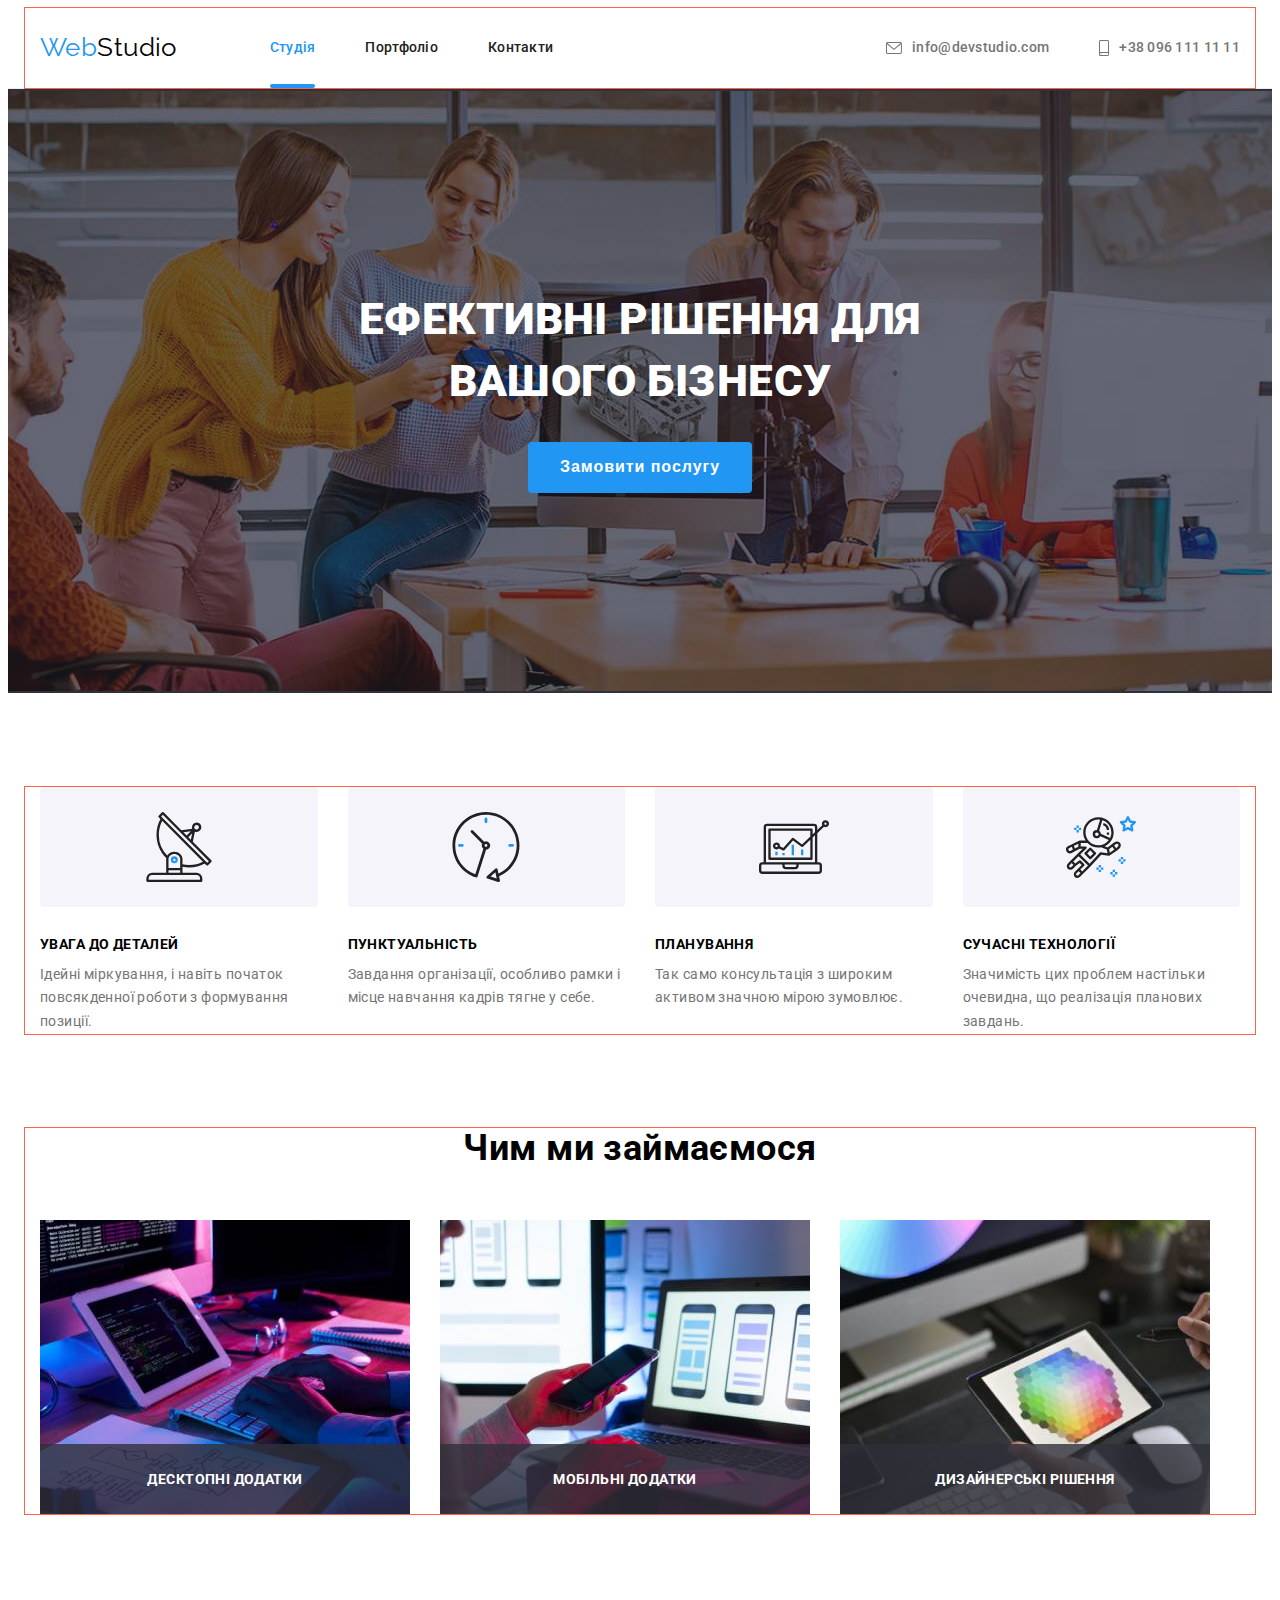
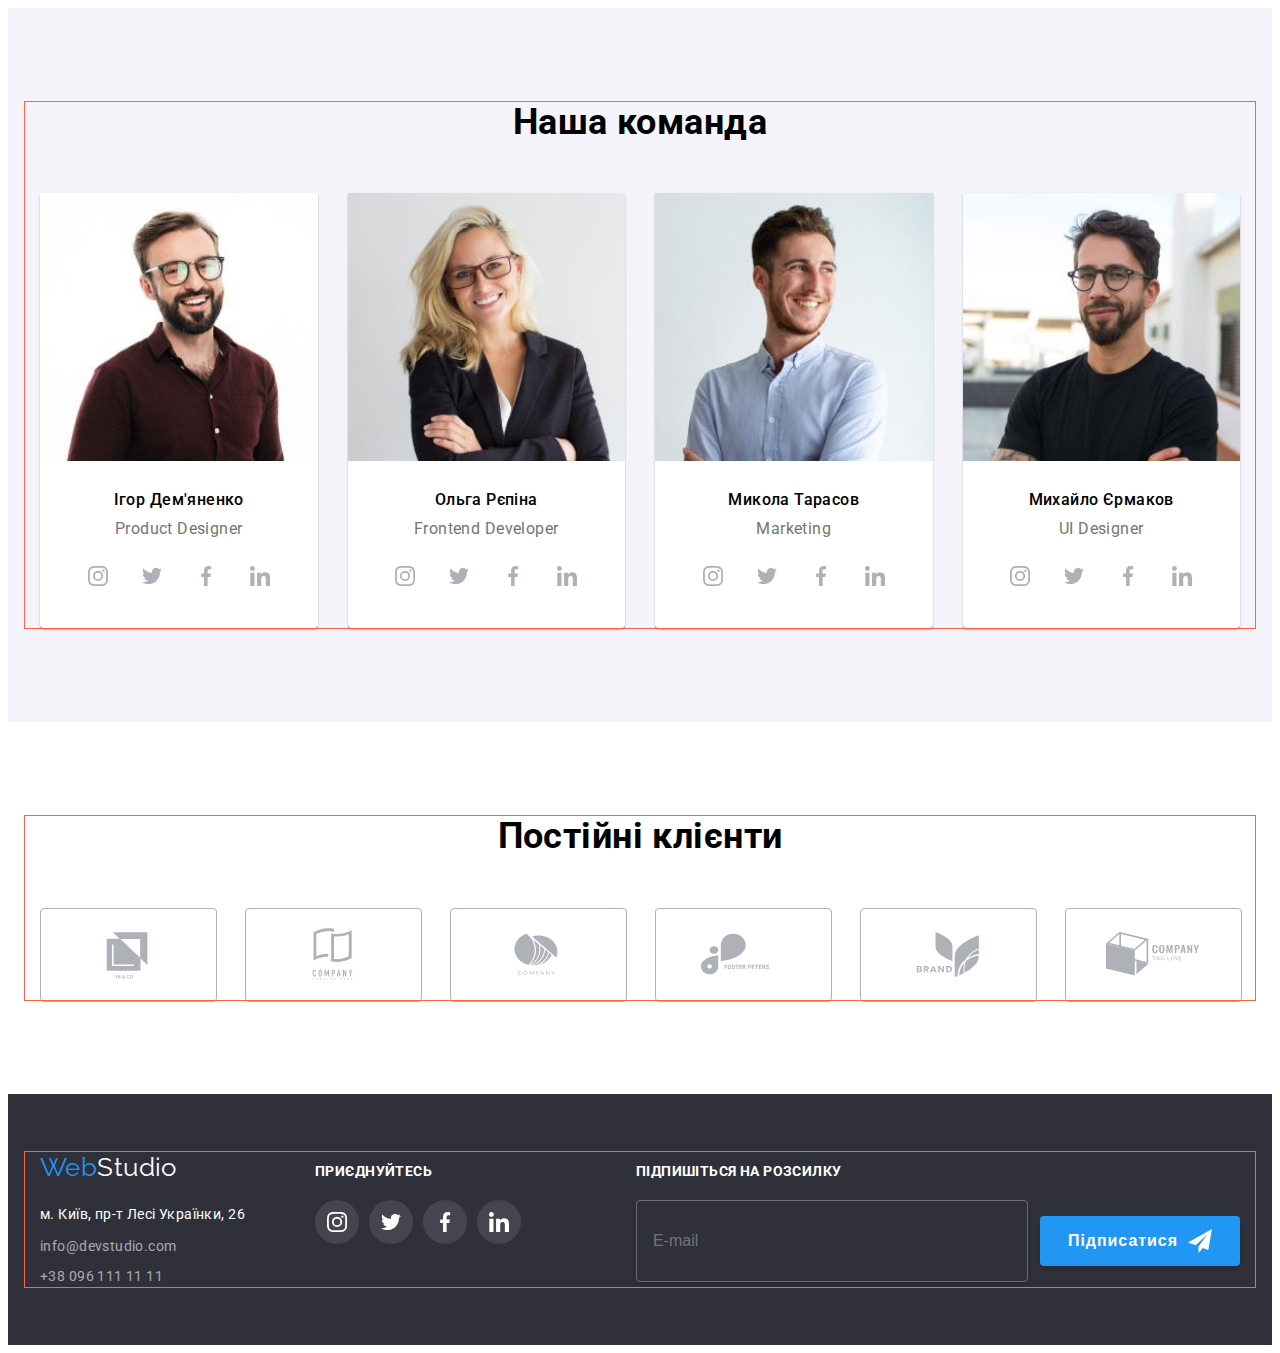
==== commit 646e12a1: "Adaptive layout complete" ====
--- a/index.html
+++ b/index.html
@@ -21,24 +21,32 @@
             <a href="/" lang="en" class="logo header__logo">
                     <span lang="en"><span class="logo--accent">Web</span>Studio</span>
             </a>
-            <nav>
-                <ul class="site-nav">
-                    <li class="site-nav__item"><a href="./index.html" class="site-nav__link current">Студія</a></li>
-                    <li class="site-nav__item"><a href="./portfolio.html" class="site-nav__link">Портфоліо</a></li>
-                    <li class="site-nav__item"><a href="" class="site-nav__link">Контакти</a></li>
+            <button type="button" class="menu-btn" data-menu-button>
+                        <svg width="40" height="40" aria-label="Перемикач мобільного меню">
+                            <use class="icon-menu" href="./images/icons.svg#icon-menu"></use>
+                            <use class="icon-menu-close" href="./images/icons.svg#icon-menu-close"></use>
+                        </svg>
+            </button>
+            <div class="menu-container" data-menu>
+                <nav>
+                    <ul class="site-nav">
+                        <li class="site-nav__item"><a href="./index.html" class="site-nav__link current">Студія</a></li>
+                        <li class="site-nav__item"><a href="./portfolio.html" class="site-nav__link">Портфоліо</a></li>
+                        <li class="site-nav__item"><a href="" class="site-nav__link">Контакти</a></li>
+                    </ul>
+                </nav>
+                
+                <ul class="contacts">
+                    <li class="contacts__item"><a href="mailto:info@devstudio.com" class="contacts__link">
+                        <svg class="contacts__icon" width="16" height="12">
+                            <use href="./images/icons.svg#icon-envelope"></use>
+                        </svg>info@devstudio.com</a></li>
+                    <li class="contacts__item"><a href="tel:+380961111111" class="contacts__link">
+                        <svg class="contacts__icon" width="10" height="16">
+                            <use href="./images/icons.svg#icon-smartphone"></use>
+                        </svg>+38 096 111 11 11</a></li>
                 </ul>
-            </nav>
-            
-            <ul class="contacts">
-                <li class="contacts__item"><a href="mailto:info@devstudio.com" class="contacts__link">
-                    <svg class="contacts__icon" width="16" height="12">
-                        <use href="./images/icons.svg#icon-envelope"></use>
-                    </svg>info@devstudio.com</a></li>
-                <li class="contacts__item"><a href="tel:+380961111111" class="contacts__link">
-                    <svg class="contacts__icon" width="10" height="16">
-                        <use href="./images/icons.svg#icon-smartphone"></use>
-                    </svg>+38 096 111 11 11</a></li>
-            </ul>
+            </div>
         </div>
     </header>
 
@@ -46,7 +54,7 @@
 
         <!-- Hero -->
         <section class="hero">
-            <h1 class="hero__title">Ефективні рішення для вашого бізнесу</h1>
+            <h1 class="hero__title">Ефективні рішення для <br> вашого бізнесу</h1>
             <button type="button" class="hero__btn" data-modal-open>Замовити послугу</button>
         </section>
 
@@ -61,7 +69,7 @@
                             <use href="./images/icons.svg#icon-antenna"></use>
                         </svg>
                     </div>
-                    <h3 class="subtitle">Увага до деталей</h3>
+                    <h3 class="subtitle features__name">Увага до деталей</h3>
                     <p class="features__description">Ідейні міркування, і навіть початок повсякденної роботи з формування позиції.
                     </p>
                 </li>
@@ -71,7 +79,7 @@
                             <use href="./images/icons.svg#icon-clock"></use>
                         </svg>
                     </div>
-                    <h3 class="subtitle">Пунктуальність</h3>
+                    <h3 class="subtitle features__name">Пунктуальність</h3>
                     <p class="features__description">Завдання організації, особливо рамки і місце навчання кадрів тягне у себе.</p>
                 </li>
                 <li class="features__item">
@@ -80,7 +88,7 @@
                             <use href="./images/icons.svg#icon-diagram"></use>
                         </svg>
                     </div>
-                    <h3 class="subtitle">Планування</h3>
+                    <h3 class="subtitle features__name">Планування</h3>
                     <p class="features__description">Так само консультація з широким активом значною мірою зумовлює.</p>
                 </li>
                 <li class="features__item">
@@ -89,7 +97,7 @@
                             <use href="./images/icons.svg#icon-astronaut"></use>
                         </svg>
                     </div>
-                    <h3 class="subtitle">Сучасні технології</h3>
+                    <h3 class="subtitle features__name">Сучасні технології</h3>
                     <p class="features__description">Значимість цих проблем настільки очевидна, що реалізація планових завдань.</p>
                 </li>
             </ul>
@@ -101,11 +109,11 @@
           <div class="container">
             <h2 class="section-title">Чим ми займаємося</h2>
             <ul class="work__list">
-                <li class="work__item"><img src="./images/box1.jpg" alt="Десктопні додатки" width="370">
+                <li class="work__item"><img srcset="./images/box1.jpg 1x, ./images/box1@2x.jpg 2x" alt="Десктопні додатки" width="370">
                 <p class="work__name">Десктопні додатки</p></li>
-                <li class="work__item"><img src="./images/box2.jpg" alt="Мобільні додатки" width="370">
+                <li class="work__item"><img srcset="./images/box2.jpg 1x, ./images/box2@2x.jpg 2x" alt="Мобільні додатки" width="370">
                 <p class="work__name">Мобільні додатки</p></li>
-                <li class="work__item"><img src="./images/box3.jpg" alt="Дизайнерські рішення" width="370">
+                <li class="work__item"><img srcset="./images/box3.jpg 1x, ./images/box3@2x.jpg 2x" alt="Дизайнерські рішення" width="370">
                 <p class="work__name">Дизайнерські рішення</p></li>
             </ul>
           </div>
@@ -118,7 +126,13 @@
             <ul class="team__list">
                 <li class="team__item">
                    <div class="team__card">
-                    <img src="./images/teammate1.jpg" alt="Ігор Дем'яненко" width="270">
+                        <picture>
+                            <source media="(max-width: 767px)" srcset="./images/teammate1-mobile.jpg 1x, ./images/teammate1-mobile@2x.jpg 2x">
+                            <source media="(max-width: 1199px)" srcset="./images/teammate1-tablet.jpg 1x, ./images/teammate1-tablet@2x.jpg 2x">
+                            <source srcset="./images/teammate1.jpg 1x, ./images/teammate1@2x.jpg 2x">
+                            <img src="#" alt="Ігор Дем'яненко" width="100%">
+                        </picture>
+                    
                     <div class="team__text">
                         <h3 class="team__name">Ігор Дем'яненко</h3>
                         <p lang="en" class="team__position">Product Designer</p>
@@ -149,7 +163,13 @@
                 </li>
                 <li class="team__item">
                     <div class="team__card">
-                    <img src="./images/teammate2.jpg" alt="Ольга Рєпіна" width="270">
+                        <picture>
+                            <source media="(max-width: 767px)" srcset="./images/teammate2-mobile.jpg 1x, ./images/teammate2-mobile@2x.jpg 2x">
+                            <source media="(max-width: 1199px)" srcset="./images/teammate2-tablet.jpg 1x, ./images/teammate2-tablet@2x.jpg 2x">
+                            <source srcset="./images/teammate2.jpg 1x, ./images/teammate2@2x.jpg 2x">
+                            <img src="#" alt="Ольга Рєпіна" width="100%">
+                        </picture>
+                
                     <div class="team__text">
                             <h3 class="team__name">Ольга Рєпіна</h3>
                             <p lang="en" class="team__position">Frontend Developer</p>
@@ -180,7 +200,13 @@
                 </li>
                 <li class="team__item">
                     <div class="team__card">
-                    <img src="./images/teammate3.jpg" alt="Микола Тарасов" width="270">
+                        <picture>
+                            <source media="(max-width: 767px)" srcset="./images/teammate3-mobile.jpg 1x, ./images/teammate3-mobile@2x.jpg 2x">
+                            <source media="(max-width: 1199px)" srcset="./images/teammate3-tablet.jpg 1x, ./images/teammate3-tablet@2x.jpg 2x">
+                            <source srcset="./images/teammate3.jpg 1x, ./images/teammate3@2x.jpg 2x">
+                            <img src="#" alt="Микола Тарасов" width="100%">
+                        </picture>
+            
                     <div class="team__text">
                         <h3 class="team__name">Микола Тарасов</h3>
                         <p lang="en" class="team__position">Marketing</p>
@@ -211,7 +237,13 @@
                 </li>
                 <li class="team__item">
                     <div class="team__card">
-                    <img src="./images/teammate4.jpg" alt="Михайло Єрмаков" width="270">
+                        <picture>
+                            <source media="(max-width: 767px)" srcset="./images/teammate4-mobile.jpg 1x, ./images/teammate4-mobile@2x.jpg 2x">
+                            <source media="(max-width: 1199px)" srcset="./images/teammate4-tablet.jpg 1x, ./images/teammate4-tablet@2x.jpg 2x">
+                            <source srcset="./images/teammate4.jpg 1x, ./images/teammate4@2x.jpg 2x">
+                            <img src="#" alt="Михайло Єрмаков" width="100%">
+                        </picture>
+        
                     <div class="team__text">
                         <h3 class="team__name">Михайло Єрмаков</h3>
                         <p lang="en" class="team__position">UI Designer</p>
@@ -400,6 +432,8 @@
         </div>
     </div>
 
+    <!-- Mobile menu JS script -->
+    <script src="./js/menu.js"></script>
     <!-- Modal JS script -->
     <script src="./js/modal.js"></script>
 </body>
--- a/css/main.min.css
+++ b/css/main.min.css
@@ -1 +1 @@
-.visually-hidden{position:absolute;white-space:nowrap;width:1px;height:1px;overflow:hidden;border:0;padding:0;clip:rect(0 0 0 0);-webkit-clip-path:inset(50%);clip-path:inset(50%);margin:-1px}.contacts-footer,.projects__list,.clients__list,.team__list,.work__list,.features__list,.contacts,.site-nav,.social,.filters{list-style:none}body{background-color:var(--primary-bg-color);color:var(--primary-text-color);font-family:Roboto,sans-serif;font-size:14px;letter-spacing:.03em}h1,h2,h3,h4,h5,h6{margin:0}ul{margin:0;padding:0}p{margin:0}img{display:block;max-width:100%;height:auto}.container{width:1200px;padding:0 15px;margin:0 auto}.section{padding:94px 0}.section-title{margin-bottom:50px;font-size:36px;font-weight:700;line-height:1.16;text-align:center}.subtitle{margin-bottom:10px;font-weight:700;line-height:1.14;text-transform:uppercase}.subtitle--white{margin-bottom:20px;color:#fff}.backdrop{position:fixed;top:0;left:0;width:100%;height:100%;background-color:rgba(0,0,0,.2);opacity:1;-webkit-transition:opacity 250ms cubic-bezier(0.4, 0, 0.2, 1) visibility 250ms cubic-bezier(0.4, 0, 0.2, 1);transition:opacity 250ms cubic-bezier(0.4, 0, 0.2, 1) visibility 250ms cubic-bezier(0.4, 0, 0.2, 1)}.backdrop.is-hidden{visibility:hidden;opacity:0;pointer-events:none}.modal{position:absolute;top:50%;left:50%;padding:40px;width:528px;height:581px;border-radius:4px;background-color:#fff;-webkit-box-shadow:0px 2px 1px 0px rgba(0,0,0,.2),0px 1px 1px 0px rgba(0,0,0,.14),0px 1px 3px 0px rgba(0,0,0,.12);box-shadow:0px 2px 1px 0px rgba(0,0,0,.2),0px 1px 1px 0px rgba(0,0,0,.14),0px 1px 3px 0px rgba(0,0,0,.12);-webkit-transform:translate(-50%, -50%) scale(1);transform:translate(-50%, -50%) scale(1);-webkit-transition:-webkit-transform 250ms cubic-bezier(0.4, 0, 0.2, 1);transition:-webkit-transform 250ms cubic-bezier(0.4, 0, 0.2, 1);transition:transform 250ms cubic-bezier(0.4, 0, 0.2, 1);transition:transform 250ms cubic-bezier(0.4, 0, 0.2, 1), -webkit-transform 250ms cubic-bezier(0.4, 0, 0.2, 1)}.backdrop.is-hidden .modal{-webkit-transform:translate(-50%, -50%) scale(0.2);transform:translate(-50%, -50%) scale(0.2)}.modal__close{position:absolute;top:8px;right:8px;display:-webkit-box;display:-ms-flexbox;display:flex;-webkit-box-align:center;-ms-flex-align:center;align-items:center;-webkit-box-pack:center;-ms-flex-pack:center;justify-content:center;width:30px;height:30px;border-radius:50%;border:1px solid rgba(0,0,0,.1);background-color:#fff;color:#000;cursor:pointer;-webkit-transition:color 250ms cubic-bezier(0.4, 0, 0.2, 1);transition:color 250ms cubic-bezier(0.4, 0, 0.2, 1)}.modal__close:hover,.modal__close:focus{color:#2196f3}.modal__close-icon{fill:currentColor}.form-modal{display:-webkit-box;display:-ms-flexbox;display:flex;-webkit-box-orient:vertical;-webkit-box-direction:normal;-ms-flex-direction:column;flex-direction:column}.form-modal__title{margin-bottom:12px;font-size:20px;font-weight:700;text-align:center}.form-modal__label{margin-bottom:10px;color:#757575;font-size:12px;letter-spacing:.0075em;cursor:pointer}.form-modal__field{position:relative;margin-top:4px}.form-modal__input{padding:11px 42px;width:100%;height:40px;border:1px solid rgba(33,33,33,.2);border-radius:4px;outline:none;-webkit-transition:border 250ms cubic-bezier(0.4, 0, 0.2, 1);transition:border 250ms cubic-bezier(0.4, 0, 0.2, 1)}.form-modal__input:focus{border:1px solid #2196f3}.form-modal__icon{position:absolute;top:50%;left:12px;-webkit-transform:translateY(-50%);transform:translateY(-50%);fill:#212121;-webkit-transition:fill 250ms cubic-bezier(0.4, 0, 0.2, 1);transition:fill 250ms cubic-bezier(0.4, 0, 0.2, 1)}.form-modal__input:focus+.form-modal__icon{fill:#2196f3}.form-modal__textarea{margin-top:4px;resize:none;padding:12px 16px;width:100%;height:120px;border:1px solid rgba(33,33,33,.2);border-radius:4px;outline:none;-webkit-transition:border 250ms cubic-bezier(0.4, 0, 0.2, 1);transition:border 250ms cubic-bezier(0.4, 0, 0.2, 1)}.form-modal__textarea::-webkit-input-placeholder{color:rgba(117,117,117,.5);font-size:12px;letter-spacing:.0075em}.form-modal__textarea::-moz-placeholder{color:rgba(117,117,117,.5);font-size:12px;letter-spacing:.0075em}.form-modal__textarea:-ms-input-placeholder{color:rgba(117,117,117,.5);font-size:12px;letter-spacing:.0075em}.form-modal__textarea::-ms-input-placeholder{color:rgba(117,117,117,.5);font-size:12px;letter-spacing:.0075em}.form-modal__textarea::placeholder{color:rgba(117,117,117,.5);font-size:12px;letter-spacing:.0075em}.form-modal__textarea:focus{border:1px solid #2196f3}.policies{position:relative;margin-top:10px;margin-bottom:30px}.policies__label{width:100%;padding-left:36px;color:#757575;line-height:1.5;cursor:pointer}.policies__link{color:#2196f3}.policies__icon{position:absolute;top:50%;left:12px;-webkit-transform:translateY(-55%);transform:translateY(-55%);width:16px;height:15px;background-image:url(../images/unchecked.svg);pointer-events:none;-webkit-transition:background-image 250ms cubic-bezier(0.4, 0, 0.2, 1);transition:background-image 250ms cubic-bezier(0.4, 0, 0.2, 1)}.policies__checkbox:checked+.policies__icon{background-image:url(../images/checked.svg)}.form-modal__button{-ms-flex-item-align:center;align-self:center;padding:10px 52px;width:200px;height:50px;border-radius:4px;border:none;background-color:#2196f3;color:#fff;font-size:16px;font-weight:700;line-height:1.9;letter-spacing:.06em;-webkit-box-shadow:0px 4px 4px 0px rgba(0,0,0,.15);box-shadow:0px 4px 4px 0px rgba(0,0,0,.15);cursor:pointer;-webkit-transition:background-color 250ms cubic-bezier(0.4, 0, 0.2, 1);transition:background-color 250ms cubic-bezier(0.4, 0, 0.2, 1)}.form-modal__button:hover,.form-modal__button:focus{background-color:#188ce8}.logo{color:#000;font-family:Raleway,sans-serif;font-size:26px;line-height:1.2;text-decoration:none}.logo--accent{color:#2196f3}.filters{display:-webkit-box;display:-ms-flexbox;display:flex;-webkit-box-pack:center;-ms-flex-pack:center;justify-content:center;margin-bottom:50px}.filters__item:not(:last-child){margin-right:8px}.filters__btn{display:block;min-width:73px;padding:6px 22px;border:none;border-radius:4px;background-color:#f5f4fa;color:inherit;font-family:inherit;font-size:16px;font-weight:500;line-height:1.6;letter-spacing:inherit;cursor:pointer;-webkit-transition:background-color 250ms cubic-bezier(0.4, 0, 0.2, 1),color 250ms cubic-bezier(0.4, 0, 0.2, 1),-webkit-box-shadow 250ms cubic-bezier(0.4, 0, 0.2, 1);transition:background-color 250ms cubic-bezier(0.4, 0, 0.2, 1),color 250ms cubic-bezier(0.4, 0, 0.2, 1),-webkit-box-shadow 250ms cubic-bezier(0.4, 0, 0.2, 1);transition:background-color 250ms cubic-bezier(0.4, 0, 0.2, 1),color 250ms cubic-bezier(0.4, 0, 0.2, 1),box-shadow 250ms cubic-bezier(0.4, 0, 0.2, 1);transition:background-color 250ms cubic-bezier(0.4, 0, 0.2, 1),color 250ms cubic-bezier(0.4, 0, 0.2, 1),box-shadow 250ms cubic-bezier(0.4, 0, 0.2, 1),-webkit-box-shadow 250ms cubic-bezier(0.4, 0, 0.2, 1)}.filters__btn:hover,.filters__btn:focus{background-color:#2196f3;color:#fff;-webkit-box-shadow:0px 2px 2px 0px rgba(0,0,0,.12),0px 1px 2px 0px rgba(0,0,0,.08),0px 3px 1px 0px rgba(0,0,0,.1);box-shadow:0px 2px 2px 0px rgba(0,0,0,.12),0px 1px 2px 0px rgba(0,0,0,.08),0px 3px 1px 0px rgba(0,0,0,.1)}.social{display:-webkit-box;display:-ms-flexbox;display:flex;-webkit-box-align:center;-ms-flex-align:center;align-items:center}.social--centered{-webkit-box-pack:center;-ms-flex-pack:center;justify-content:center}.social__item{width:44px;height:44px}.social__item:not(:last-child){margin-right:10px}.social__link{display:-webkit-box;display:-ms-flexbox;display:flex;-webkit-box-align:center;-ms-flex-align:center;align-items:center;-webkit-box-pack:center;-ms-flex-pack:center;justify-content:center;width:100%;height:100%;border-radius:50%;color:#afb1b8;-webkit-transition:background-color 250ms cubic-bezier(0.4, 0, 0.2, 1),color 250ms cubic-bezier(0.4, 0, 0.2, 1);transition:background-color 250ms cubic-bezier(0.4, 0, 0.2, 1),color 250ms cubic-bezier(0.4, 0, 0.2, 1)}.social__link:hover,.social__link:focus{background-color:#2196f3;color:#fff}.social__link--inverse{background-color:rgba(255,255,255,.1);color:#fff;-webkit-transition:background-color 250ms cubic-bezier(0.4, 0, 0.2, 1);transition:background-color 250ms cubic-bezier(0.4, 0, 0.2, 1)}.social__icon{fill:currentColor}.header{border-bottom:1px solid #ececec}.header__logo{margin-right:93px}.main-nav{display:-webkit-box;display:-ms-flexbox;display:flex;-webkit-box-align:center;-ms-flex-align:center;align-items:center}.site-nav{display:-webkit-box;display:-ms-flexbox;display:flex}.site-nav__item:not(:last-child){margin-right:50px}.site-nav__link{position:relative;display:block;padding-top:32px;padding-bottom:32px;color:#212121;font-weight:500;line-height:1.14;letter-spacing:.02em;text-decoration:none;-webkit-transition:color 250ms cubic-bezier(0.4, 0, 0.2, 1);transition:color 250ms cubic-bezier(0.4, 0, 0.2, 1)}.site-nav__link.current{color:#2196f3}.site-nav__link.current::after{position:absolute;bottom:0;left:0;width:100%;height:4px;border-radius:2px;content:"";background-color:#2196f3}.site-nav__link:hover,.site-nav__link:focus{color:#2196f3}.contacts{display:-webkit-box;display:-ms-flexbox;display:flex;margin-left:auto}.contacts__item:not(:last-child){margin-right:50px}.contacts__link{display:-webkit-box;display:-ms-flexbox;display:flex;-webkit-box-align:center;-ms-flex-align:center;align-items:center;-webkit-box-pack:center;-ms-flex-pack:center;justify-content:center;padding-top:32px;padding-bottom:32px;color:#757575;font-weight:500;line-height:1.14;letter-spacing:.02em;text-decoration:none;-webkit-transition:color 250ms cubic-bezier(0.4, 0, 0.2, 1);transition:color 250ms cubic-bezier(0.4, 0, 0.2, 1)}.contacts__link:hover,.contacts__link:focus{color:#2196f3}.contacts__icon{margin-right:10px;fill:currentColor}.hero{margin:0 auto;padding-top:200px;padding-bottom:200px;max-width:1600px;background-color:#2f303a;background-image:-webkit-gradient(linear, left top, left bottom, from(rgba(47, 48, 58, 0.4)), to(rgba(47, 48, 58, 0.4))),url("../images/bg-img.jpg");background-image:linear-gradient(rgba(47, 48, 58, 0.4), rgba(47, 48, 58, 0.4)),url("../images/bg-img.jpg");background-repeat:no-repeat;background-position:center;text-align:center}.hero__title{margin-bottom:30px;color:#fff;font-size:44px;font-weight:900;line-height:1.4;letter-spacing:.06;text-transform:uppercase}.hero__btn{display:inline-block;min-width:216px;padding:10px 32px;border:none;border-radius:4px;background-color:#2196f3;color:#fff;font-size:16px;font-weight:700;line-height:1.9;letter-spacing:.06em;cursor:pointer;-webkit-transition:background-color 250ms cubic-bezier(0.4, 0, 0.2, 1);transition:background-color 250ms cubic-bezier(0.4, 0, 0.2, 1)}.hero__btn:hover,.hero__btn:focus{background-color:#188ce8}.features{padding-bottom:0}.features__list{display:-webkit-box;display:-ms-flexbox;display:flex}.features__item:not(:last-child){margin-right:30px}.features__box{display:-webkit-inline-box;display:-ms-inline-flexbox;display:inline-flex;-webkit-box-align:center;-ms-flex-align:center;align-items:center;-webkit-box-pack:center;-ms-flex-pack:center;justify-content:center;margin-bottom:30px;width:270px;height:120px;border-radius:4px;background-color:#f5f4fa}.features__description{color:#757575;line-height:1.7}.work__list{display:-webkit-box;display:-ms-flexbox;display:flex}.work__item{position:relative}.work__item:not(:last-child){margin-right:30px}.work__name{position:absolute;bottom:0;left:0;width:100%;padding-top:27px;padding-bottom:27px;background-color:rgba(47,48,58,.8);color:#fff;font-weight:700;text-transform:uppercase;text-align:center}.team{background-color:#f5f4fa}.team__list{display:-webkit-box;display:-ms-flexbox;display:flex}.team__item:not(:last-child){margin-right:30px}.team__card{width:270px;border-radius:0 0 4px 4px;background-color:#fff;-webkit-box-shadow:0px 1px 3px rgba(0,0,0,.12),0px 1px 1px rgba(0,0,0,.14),0px 2px 1px rgba(0,0,0,.2);box-shadow:0px 1px 3px rgba(0,0,0,.12),0px 1px 1px rgba(0,0,0,.14),0px 2px 1px rgba(0,0,0,.2)}.team__text{padding-top:30px;padding-bottom:30px;text-align:center}.team__name{margin-bottom:10px;font-size:16px;font-weight:500;line-height:1.18}.team__position{margin-bottom:16px;color:#757575;font-size:16px;line-height:1.18}.clients__list{display:-webkit-box;display:-ms-flexbox;display:flex;-webkit-box-pack:justify;-ms-flex-pack:justify;justify-content:space-between}.clients__item{width:170px;height:92px}.clients__link{display:-webkit-box;display:-ms-flexbox;display:flex;-webkit-box-align:center;-ms-flex-align:center;align-items:center;-webkit-box-pack:center;-ms-flex-pack:center;justify-content:center;width:100%;height:100%;border:1px solid #afb1b8;border-radius:4px;color:#afb1b8;-webkit-transition:color 250ms cubic-bezier(0.4, 0, 0.2, 1),border-color 250ms cubic-bezier(0.4, 0, 0.2, 1);transition:color 250ms cubic-bezier(0.4, 0, 0.2, 1),border-color 250ms cubic-bezier(0.4, 0, 0.2, 1)}.clients__link:hover,.clients__link:focus{color:#2196f3;border-color:#2196f3}.clients__icon{fill:currentColor}.projects__list{display:-webkit-box;display:-ms-flexbox;display:flex;-ms-flex-wrap:wrap;flex-wrap:wrap;margin-left:-30px;margin-top:-30px}.projects__card{-ms-flex-preferred-size:calc(33.3333333333% - 30px);flex-basis:calc(33.3333333333% - 30px);margin-left:30px;margin-top:30px;border-bottom:1px solid #eee;-webkit-transition:-webkit-box-shadow 240ms cubic-bezier(0.4, 0, 0.2, 1);transition:-webkit-box-shadow 240ms cubic-bezier(0.4, 0, 0.2, 1);transition:box-shadow 240ms cubic-bezier(0.4, 0, 0.2, 1);transition:box-shadow 240ms cubic-bezier(0.4, 0, 0.2, 1), -webkit-box-shadow 240ms cubic-bezier(0.4, 0, 0.2, 1)}.projects__card:hover,.projects__card:focus{-webkit-box-shadow:1px 4px 6px 0px rgba(0,0,0,.16),0px 4px 4px 0px rgba(0,0,0,.06),0px 1px 1px 0px rgba(0,0,0,.12);box-shadow:1px 4px 6px 0px rgba(0,0,0,.16),0px 4px 4px 0px rgba(0,0,0,.06),0px 1px 1px 0px rgba(0,0,0,.12)}.projects__link{color:inherit;text-decoration:none}.projects__thumb{position:relative;overflow:hidden}.projects__overlay{position:absolute;top:0;left:0;padding:63px 24px;width:100%;height:100%;background-color:rgba(33,150,243,.9);color:#fff;font-size:18px;line-height:1.5;opacity:0;-webkit-transform:translateY(100%);transform:translateY(100%);-webkit-transition:-webkit-transform 250ms cubic-bezier(0.4, 0, 0.2, 1);transition:-webkit-transform 250ms cubic-bezier(0.4, 0, 0.2, 1);transition:transform 250ms cubic-bezier(0.4, 0, 0.2, 1);transition:transform 250ms cubic-bezier(0.4, 0, 0.2, 1), -webkit-transform 250ms cubic-bezier(0.4, 0, 0.2, 1)}.projects__card:hover .projects__overlay,.projects__card:focus .projects__overlay{opacity:1;-webkit-transform:translateY(0);transform:translateY(0)}.projects__text{padding:20px 22px}.projects__name{font-size:18px;font-weight:700;line-height:2;letter-spacing:.06em}.projects__type{color:#757575;font-size:16px;line-height:1.8}.footer{padding:58px 0;background-color:#2f303a}.footer .container{display:-webkit-box;display:-ms-flexbox;display:flex;-webkit-box-align:baseline;-ms-flex-align:baseline;align-items:baseline}.footer__main{margin-right:70px}.footer__logo{display:inline-block;margin-bottom:20px;color:#fff}.address{color:#fff;line-height:1.7;font-style:normal}.contacts-footer{margin-top:9px}.contacts-footer__item:not(:last-child){margin-bottom:9px}.contacts-footer__link{display:inline-block;color:rgba(255,255,255,.6);font-weight:400;line-height:1.5;text-decoration:none}.footer__form{margin-left:auto}.form-footer__field{display:-webkit-box;display:-ms-flexbox;display:flex;-webkit-box-align:center;-ms-flex-align:center;align-items:center}.form-footer__input{width:358px;height:50px;padding:15px 16px;border:1px solid rgba(255,255,255,.3);border-radius:4px;outline:none;background-color:rgba(0,0,0,0);color:#fff;font-size:16px;line-height:1.25;-webkit-box-shadow:0px 4px 4px 0px rgba(0,0,0,.15);box-shadow:0px 4px 4px 0px rgba(0,0,0,.15);-webkit-transition:border-color 250ms cubic-bezier(0.4, 0, 0.2, 1);transition:border-color 250ms cubic-bezier(0.4, 0, 0.2, 1)}.form-footer__input:focus{border-color:#2196f3}.form-footer__button{display:-webkit-box;display:-ms-flexbox;display:flex;-webkit-box-align:center;-ms-flex-align:center;align-items:center;margin-left:12px;padding:10px 28px;border:none;border-radius:4px;background-color:#2196f3;color:#fff;font-size:16px;font-weight:700;line-height:1.9;letter-spacing:.06em;cursor:pointer;-webkit-box-shadow:0px 4px 4px 0px rgba(0,0,0,.15);box-shadow:0px 4px 4px 0px rgba(0,0,0,.15);-webkit-transition:background-color 250ms cubic-bezier(0.4, 0, 0.2, 1);transition:background-color 250ms cubic-bezier(0.4, 0, 0.2, 1)}.form-footer__button:hover,.form-footer__button:focus{background-color:#188ce8}.form-footer__icon{margin-left:10px;fill:currentColor}/*# sourceMappingURL=main.min.css.map */+.visually-hidden{position:absolute;white-space:nowrap;width:1px;height:1px;overflow:hidden;border:0;padding:0;clip:rect(0 0 0 0);-webkit-clip-path:inset(50%);clip-path:inset(50%);margin:-1px}.contacts-footer,.projects__list,.clients__list,.team__list,.work__list,.features__list,.contacts,.site-nav,.social,.filters{list-style:none}body{background-color:var(--primary-bg-color);color:var(--primary-text-color);font-family:Roboto,sans-serif;font-size:14px;letter-spacing:.03em}h1,h2,h3,h4,h5,h6{margin:0}ul{margin:0;padding:0}p{margin:0}img{display:block;max-width:100%;height:auto}.container{outline:1px solid tomato;width:480px;padding:0 15px;margin:0 auto}@media screen and (min-width: 768px){.container{width:768px}}@media screen and (min-width: 1200px){.container{width:1200px}}.menu-btn{display:-webkit-inline-box;display:-ms-inline-flexbox;display:inline-flex;-webkit-box-align:center;-ms-flex-align:center;align-items:center;-webkit-box-pack:center;-ms-flex-pack:center;justify-content:center;margin-left:auto;padding:10px 0;border:none;background-color:rgba(0,0,0,0);-webkit-transition:fill 250ms cubic-bezier(0.4, 0, 0.2, 1);transition:fill 250ms cubic-bezier(0.4, 0, 0.2, 1)}.menu-btn:hover,.menu-btn:focus{fill:#2196f3}@media screen and (min-width: 768px){.menu-btn{display:none}}.menu-btn .icon-menu-close{display:none}.menu-btn.is-open .icon-menu-close{display:block}.menu-btn.is-open .icon-menu{display:none}.section{padding-top:60px;padding-bottom:60px}@media screen and (min-width: 1200px){.section{padding-top:94px;padding-bottom:94px}}.section-title{margin-bottom:30px;font-size:28px;font-weight:700;line-height:1.16;text-align:center}@media screen and (min-width: 1200px){.section-title{margin-bottom:50px;font-size:36px}}.subtitle{margin-bottom:10px;font-size:inherit;font-weight:700;line-height:1.14;text-transform:uppercase}.subtitle--white{margin-bottom:20px;color:#fff}.backdrop{position:fixed;top:0;left:0;width:100%;height:100%;background-color:rgba(0,0,0,.2);opacity:1;overflow-y:scroll;-webkit-transition:opacity 250ms cubic-bezier(0.4, 0, 0.2, 1) visibility 250ms cubic-bezier(0.4, 0, 0.2, 1);transition:opacity 250ms cubic-bezier(0.4, 0, 0.2, 1) visibility 250ms cubic-bezier(0.4, 0, 0.2, 1)}.backdrop.is-hidden{visibility:hidden;opacity:0;pointer-events:none}.modal{position:absolute;top:50%;left:50%;padding:40px;width:450px;height:609px;border-radius:4px;background-color:#fff;-webkit-box-shadow:0px 2px 1px 0px rgba(0,0,0,.2),0px 1px 1px 0px rgba(0,0,0,.14),0px 1px 3px 0px rgba(0,0,0,.12);box-shadow:0px 2px 1px 0px rgba(0,0,0,.2),0px 1px 1px 0px rgba(0,0,0,.14),0px 1px 3px 0px rgba(0,0,0,.12);-webkit-transform:translate(-50%, -50%) scale(1);transform:translate(-50%, -50%) scale(1);-webkit-transition:-webkit-transform 250ms cubic-bezier(0.4, 0, 0.2, 1);transition:-webkit-transform 250ms cubic-bezier(0.4, 0, 0.2, 1);transition:transform 250ms cubic-bezier(0.4, 0, 0.2, 1);transition:transform 250ms cubic-bezier(0.4, 0, 0.2, 1), -webkit-transform 250ms cubic-bezier(0.4, 0, 0.2, 1)}.backdrop.is-hidden .modal{-webkit-transform:translate(-50%, -50%) scale(0.2);transform:translate(-50%, -50%) scale(0.2)}@media screen and (min-width: 1200px){.modal{width:528px;height:581px}}.modal__close{position:absolute;top:8px;right:8px;display:-webkit-box;display:-ms-flexbox;display:flex;-webkit-box-align:center;-ms-flex-align:center;align-items:center;-webkit-box-pack:center;-ms-flex-pack:center;justify-content:center;width:30px;height:30px;border-radius:50%;border:1px solid rgba(0,0,0,.1);background-color:#fff;color:#000;cursor:pointer;-webkit-transition:color 250ms cubic-bezier(0.4, 0, 0.2, 1);transition:color 250ms cubic-bezier(0.4, 0, 0.2, 1)}.modal__close:hover,.modal__close:focus{color:#2196f3}.modal__close-icon{fill:currentColor}.form-modal{display:-webkit-box;display:-ms-flexbox;display:flex;-webkit-box-orient:vertical;-webkit-box-direction:normal;-ms-flex-direction:column;flex-direction:column}.form-modal__title{margin-bottom:12px;font-size:20px;font-weight:700;text-align:center}@media screen and (max-width: 1199px){.form-modal__title{line-height:1.87}}.form-modal__label{margin-bottom:10px;color:#757575;font-size:12px;letter-spacing:.0075em;cursor:pointer}.form-modal__field{position:relative;margin-top:4px}.form-modal__input{padding:11px 42px;width:100%;height:40px;border:1px solid rgba(33,33,33,.2);border-radius:4px;outline:none;-webkit-transition:border 250ms cubic-bezier(0.4, 0, 0.2, 1);transition:border 250ms cubic-bezier(0.4, 0, 0.2, 1)}.form-modal__input:focus{border:1px solid #2196f3}.form-modal__icon{position:absolute;top:50%;left:12px;-webkit-transform:translateY(-50%);transform:translateY(-50%);fill:#212121;-webkit-transition:fill 250ms cubic-bezier(0.4, 0, 0.2, 1);transition:fill 250ms cubic-bezier(0.4, 0, 0.2, 1)}.form-modal__input:focus+.form-modal__icon{fill:#2196f3}.form-modal__textarea{margin-top:4px;resize:none;padding:12px 16px;width:100%;height:120px;border:1px solid rgba(33,33,33,.2);border-radius:4px;outline:none;-webkit-transition:border 250ms cubic-bezier(0.4, 0, 0.2, 1);transition:border 250ms cubic-bezier(0.4, 0, 0.2, 1)}.form-modal__textarea::-webkit-input-placeholder{color:rgba(117,117,117,.5);font-size:12px;letter-spacing:.0075em}.form-modal__textarea::-moz-placeholder{color:rgba(117,117,117,.5);font-size:12px;letter-spacing:.0075em}.form-modal__textarea:-ms-input-placeholder{color:rgba(117,117,117,.5);font-size:12px;letter-spacing:.0075em}.form-modal__textarea::-ms-input-placeholder{color:rgba(117,117,117,.5);font-size:12px;letter-spacing:.0075em}.form-modal__textarea::placeholder{color:rgba(117,117,117,.5);font-size:12px;letter-spacing:.0075em}.form-modal__textarea:focus{border:1px solid #2196f3}.policies{position:relative;margin-top:10px;margin-bottom:30px}.policies__label{width:100%;padding-left:24px;color:#757575;cursor:pointer}@media screen and (max-width: 1199px){.policies__label{font-size:12px;letter-spacing:.02em}}@media screen and (min-width: 1200px){.policies__label{padding-left:36px;line-height:1.5}}.policies__link{color:#2196f3}.policies__icon{position:absolute;top:50%;left:0;-webkit-transform:translateY(-55%);transform:translateY(-55%);width:16px;height:15px;background-image:url(../images/unchecked.svg);pointer-events:none;-webkit-transition:background-image 250ms cubic-bezier(0.4, 0, 0.2, 1);transition:background-image 250ms cubic-bezier(0.4, 0, 0.2, 1)}.policies__checkbox:checked+.policies__icon{background-image:url(../images/checked.svg)}@media screen and (min-width: 1200px){.policies__icon{left:12px}}.form-modal__button{-ms-flex-item-align:center;align-self:center;padding:10px 52px;width:200px;height:50px;border-radius:4px;border:none;background-color:#2196f3;color:#fff;font-size:16px;font-weight:700;line-height:1.9;letter-spacing:.06em;-webkit-box-shadow:0px 4px 4px 0px rgba(0,0,0,.15);box-shadow:0px 4px 4px 0px rgba(0,0,0,.15);cursor:pointer;-webkit-transition:background-color 250ms cubic-bezier(0.4, 0, 0.2, 1);transition:background-color 250ms cubic-bezier(0.4, 0, 0.2, 1)}.form-modal__button:hover,.form-modal__button:focus{background-color:#188ce8}.logo{color:#000;font-family:Raleway,sans-serif;font-size:24px;line-height:1.2;text-decoration:none}@media screen and (min-width: 1200px){.logo{font-size:26px}}.logo--accent{color:#2196f3}.filters{display:-webkit-box;display:-ms-flexbox;display:flex;-ms-flex-wrap:wrap;flex-wrap:wrap;margin-bottom:40px}@media screen and (min-width: 768px){.filters{margin-bottom:30px;-webkit-box-pack:center;-ms-flex-pack:center;justify-content:center}}@media screen and (min-width: 1200px){.filters{margin-bottom:50px}}.filters__item:not(:last-child){margin-right:8px}@media screen and (max-width: 767px){.filters__item{margin-bottom:15px}.filters__item:nth-last-child(-n+2){margin-bottom:0}}.filters__btn{display:block;min-width:73px;padding:6px 22px;border:none;border-radius:4px;background-color:#f5f4fa;color:inherit;font-family:inherit;font-size:16px;font-weight:500;line-height:1.6;letter-spacing:inherit;cursor:pointer;-webkit-transition:background-color 250ms cubic-bezier(0.4, 0, 0.2, 1),color 250ms cubic-bezier(0.4, 0, 0.2, 1),-webkit-box-shadow 250ms cubic-bezier(0.4, 0, 0.2, 1);transition:background-color 250ms cubic-bezier(0.4, 0, 0.2, 1),color 250ms cubic-bezier(0.4, 0, 0.2, 1),-webkit-box-shadow 250ms cubic-bezier(0.4, 0, 0.2, 1);transition:background-color 250ms cubic-bezier(0.4, 0, 0.2, 1),color 250ms cubic-bezier(0.4, 0, 0.2, 1),box-shadow 250ms cubic-bezier(0.4, 0, 0.2, 1);transition:background-color 250ms cubic-bezier(0.4, 0, 0.2, 1),color 250ms cubic-bezier(0.4, 0, 0.2, 1),box-shadow 250ms cubic-bezier(0.4, 0, 0.2, 1),-webkit-box-shadow 250ms cubic-bezier(0.4, 0, 0.2, 1)}.filters__btn:hover,.filters__btn:focus{background-color:#2196f3;color:#fff;-webkit-box-shadow:0px 2px 2px 0px rgba(0,0,0,.12),0px 1px 2px 0px rgba(0,0,0,.08),0px 3px 1px 0px rgba(0,0,0,.1);box-shadow:0px 2px 2px 0px rgba(0,0,0,.12),0px 1px 2px 0px rgba(0,0,0,.08),0px 3px 1px 0px rgba(0,0,0,.1)}.social{display:-webkit-box;display:-ms-flexbox;display:flex;-webkit-box-align:center;-ms-flex-align:center;align-items:center}.social--centered{-webkit-box-pack:center;-ms-flex-pack:center;justify-content:center}.social__item{width:44px;height:44px}.social__item:not(:last-child){margin-right:10px}.social__link{display:-webkit-box;display:-ms-flexbox;display:flex;-webkit-box-align:center;-ms-flex-align:center;align-items:center;-webkit-box-pack:center;-ms-flex-pack:center;justify-content:center;width:100%;height:100%;border-radius:50%;color:#afb1b8;-webkit-transition:background-color 250ms cubic-bezier(0.4, 0, 0.2, 1),color 250ms cubic-bezier(0.4, 0, 0.2, 1);transition:background-color 250ms cubic-bezier(0.4, 0, 0.2, 1),color 250ms cubic-bezier(0.4, 0, 0.2, 1)}.social__link:hover,.social__link:focus{background-color:#2196f3;color:#fff}.social__link--inverse{background-color:rgba(255,255,255,.1);color:#fff;-webkit-transition:background-color 250ms cubic-bezier(0.4, 0, 0.2, 1);transition:background-color 250ms cubic-bezier(0.4, 0, 0.2, 1)}.social__icon{fill:currentColor}.header{position:relative;border-bottom:1px solid #ececec}.header__logo{margin-right:93px}.main-nav{display:-webkit-box;display:-ms-flexbox;display:flex;-webkit-box-align:center;-ms-flex-align:center;align-items:center}.menu-container{display:-webkit-box;display:-ms-flexbox;display:flex;width:100%}@media screen and (max-width: 767px){.menu-container{-webkit-box-orient:vertical;-webkit-box-direction:normal;-ms-flex-direction:column;flex-direction:column;-webkit-box-pack:justify;-ms-flex-pack:justify;justify-content:space-between;position:absolute;top:100%;left:0;z-index:100;height:100vh;padding:48px 40px;background-color:#fff;opacity:0;visibility:hidden;pointer-events:none;-webkit-transition:opacity 250ms cubic-bezier(0.4, 0, 0.2, 1),visibility 250ms cubic-bezier(0.4, 0, 0.2, 1);transition:opacity 250ms cubic-bezier(0.4, 0, 0.2, 1),visibility 250ms cubic-bezier(0.4, 0, 0.2, 1)}.menu-container.is-open{opacity:1;visibility:visible;pointer-events:all}}@media screen and (min-width: 768px){.menu-container{-webkit-box-align:center;-ms-flex-align:center;align-items:center}}@media screen and (min-width: 768px){.site-nav{display:-webkit-box;display:-ms-flexbox;display:flex}}@media screen and (max-width: 767px){.site-nav__item:not(:last-child){margin-bottom:32px}}@media screen and (min-width: 768px){.site-nav__item:not(:last-child){margin-right:50px}}.site-nav__link{position:relative;display:block;color:#212121;font-weight:500;line-height:1.14;letter-spacing:.05em;text-decoration:none;-webkit-transition:color 250ms cubic-bezier(0.4, 0, 0.2, 1);transition:color 250ms cubic-bezier(0.4, 0, 0.2, 1)}.site-nav__link.current{color:#2196f3}.site-nav__link:hover,.site-nav__link:focus{color:#2196f3}@media screen and (max-width: 767px){.site-nav__link{font-size:40px}}@media screen and (min-width: 768px){.site-nav__link{padding-top:32px;padding-bottom:32px;letter-spacing:.02em}.site-nav__link.current::after{position:absolute;bottom:0;left:0;width:100%;height:4px;border-radius:2px;content:"";background-color:#2196f3}}@media screen and (max-width: 767px){.contacts{margin-bottom:64px}}@media screen and (min-width: 768px){.contacts{margin-left:auto}}@media screen and (min-width: 1200px){.contacts{display:-webkit-box;display:-ms-flexbox;display:flex}}@media screen and (max-width: 767px){.contacts__item:not(:last-child){margin-bottom:32px}.contacts__item:not(:last-child) .contacts__link{font-size:34px;color:#2196f3}}@media screen and (min-width: 768px)and (max-width: 1199px){.contacts__item:not(:last-child){margin-bottom:10px}}@media screen and (min-width: 1200px){.contacts__item:not(:last-child){margin-right:50px}}.contacts__link{color:#757575;font-size:24px;font-weight:500;line-height:1.14;letter-spacing:.02em;text-decoration:none;-webkit-transition:color 250ms cubic-bezier(0.4, 0, 0.2, 1);transition:color 250ms cubic-bezier(0.4, 0, 0.2, 1)}.contacts__link:hover,.contacts__link:focus{color:#2196f3}@media screen and (min-width: 768px){.contacts__link{font-size:12px;display:-webkit-box;display:-ms-flexbox;display:flex;-webkit-box-align:center;-ms-flex-align:center;align-items:center}}@media screen and (min-width: 1200px){.contacts__link{font-size:inherit;padding-top:32px;padding-bottom:32px}}.contacts__icon{margin-right:10px;fill:currentColor}@media screen and (max-width: 767px){.contacts__icon{display:none}}.hero{margin:0 auto;padding-top:118px;padding-bottom:118px;max-width:1600px;background-color:#2f303a;background-image:-webkit-gradient(linear, left top, left bottom, from(rgba(47, 48, 58, 0.4)), to(rgba(47, 48, 58, 0.4))),image-set(url("/images/hero-bg-mobile.jpg") 1x, url("/images/hero-mobile@2x.jpg") 2x);background-image:linear-gradient(rgba(47, 48, 58, 0.4), rgba(47, 48, 58, 0.4)),-webkit-image-set(url("/images/hero-bg-mobile.jpg") 1x, url("/images/hero-mobile@2x.jpg") 2x);background-image:linear-gradient(rgba(47, 48, 58, 0.4), rgba(47, 48, 58, 0.4)),image-set(url("/images/hero-bg-mobile.jpg") 1x, url("/images/hero-mobile@2x.jpg") 2x);background-repeat:no-repeat;background-position:center;text-align:center}@media screen and (min-width: 768px){.hero{background-image:-webkit-gradient(linear, left top, left bottom, from(rgba(47, 48, 58, 0.4)), to(rgba(47, 48, 58, 0.4))),image-set(url("/images/hero-bg-tablet.jpg") 1x, url("/images/hero-bg-tablet@2x.jpg") 2x);background-image:linear-gradient(rgba(47, 48, 58, 0.4), rgba(47, 48, 58, 0.4)),-webkit-image-set(url("/images/hero-bg-tablet.jpg") 1x, url("/images/hero-bg-tablet@2x.jpg") 2x);background-image:linear-gradient(rgba(47, 48, 58, 0.4), rgba(47, 48, 58, 0.4)),image-set(url("/images/hero-bg-tablet.jpg") 1x, url("/images/hero-bg-tablet@2x.jpg") 2x)}}@media screen and (min-width: 1200px){.hero{padding-top:200px;padding-bottom:200px;background-image:-webkit-gradient(linear, left top, left bottom, from(rgba(47, 48, 58, 0.4)), to(rgba(47, 48, 58, 0.4))),image-set(url("/images/hero-bg.jpg") 1x, url("/images/hero-bg@2x.jpg") 2x);background-image:linear-gradient(rgba(47, 48, 58, 0.4), rgba(47, 48, 58, 0.4)),-webkit-image-set(url("/images/hero-bg.jpg") 1x, url("/images/hero-bg@2x.jpg") 2x);background-image:linear-gradient(rgba(47, 48, 58, 0.4), rgba(47, 48, 58, 0.4)),image-set(url("/images/hero-bg.jpg") 1x, url("/images/hero-bg@2x.jpg") 2x)}}.hero__title{margin-bottom:30px;color:#fff;font-size:26px;font-weight:900;line-height:1.4;letter-spacing:.09;text-transform:uppercase}@media screen and (min-width: 1200px){.hero__title{font-size:44px;letter-spacing:.06}}.hero__btn{display:inline-block;min-width:216px;padding:10px 24px;border:none;border-radius:4px;background-color:#2196f3;color:#fff;font-size:16px;font-weight:700;line-height:1.9;letter-spacing:.06em;cursor:pointer;-webkit-transition:background-color 250ms cubic-bezier(0.4, 0, 0.2, 1);transition:background-color 250ms cubic-bezier(0.4, 0, 0.2, 1)}.hero__btn:hover,.hero__btn:focus{background-color:#188ce8}@media screen and (min-width: 1200px){.hero__btn{padding:10px 32px}}@media screen and (min-width: 1200px){.features{padding-bottom:0}}@media screen and (min-width: 768px){.features__list{display:-webkit-box;display:-ms-flexbox;display:flex;-ms-flex-wrap:wrap;flex-wrap:wrap}}.features__item{margin-bottom:30px}@media screen and (min-width: 768px){.features__item{margin-right:30px}}@media screen and (min-width: 768px)and (max-width: 1199px){.features__item{-ms-flex-preferred-size:calc((100% - 30px)/2);flex-basis:calc((100% - 30px)/2)}.features__item:nth-child(2n){margin-right:0}.features__item:nth-last-child(-n+2){margin-bottom:0}}@media screen and (min-width: 1200px){.features__item{-ms-flex-preferred-size:calc((100% - 90px)/4);flex-basis:calc((100% - 90px)/4)}.features__item:nth-child(4n){margin-right:0}.features__item:nth-last-child(-n+4){margin-bottom:0}}.features__box{display:-webkit-box;display:-ms-flexbox;display:flex;-webkit-box-align:center;-ms-flex-align:center;align-items:center;-webkit-box-pack:center;-ms-flex-pack:center;justify-content:center;margin-bottom:30px;height:120px;border-radius:4px;background-color:#f5f4fa}@media screen and (max-width: 767px){.features__name{text-align:center}}.features__description{color:#757575;line-height:1.7}@media screen and (max-width: 1199px){.work{display:none}}.work__list{display:-webkit-box;display:-ms-flexbox;display:flex}.work__item{position:relative}.work__item:not(:last-child){margin-right:30px}.work__name{position:absolute;bottom:0;left:0;width:100%;padding-top:27px;padding-bottom:27px;background-color:rgba(47,48,58,.8);color:#fff;font-weight:700;text-transform:uppercase;text-align:center}.team{background-color:#f5f4fa}@media screen and (min-width: 768px){.team__list{display:-webkit-box;display:-ms-flexbox;display:flex;-ms-flex-wrap:wrap;flex-wrap:wrap}}.team__item{margin-bottom:30px}@media screen and (min-width: 768px){.team__item{margin-right:30px}}@media screen and (min-width: 768px)and (max-width: 1199px){.team__item{-ms-flex-preferred-size:calc((100% - 30px)/2);flex-basis:calc((100% - 30px)/2)}.team__item:nth-child(2n){margin-right:0}.team__item:nth-last-child(-n+2){margin-bottom:0}}@media screen and (min-width: 1200px){.team__item{-ms-flex-preferred-size:calc((100% - 90px)/4);flex-basis:calc((100% - 90px)/4)}.team__item:nth-child(4n){margin-right:0}.team__item:nth-last-child(-n+4){margin-bottom:0}}.team__card{border-radius:0 0 4px 4px;background-color:#fff;-webkit-box-shadow:0px 1px 3px rgba(0,0,0,.12),0px 1px 1px rgba(0,0,0,.14),0px 2px 1px rgba(0,0,0,.2);box-shadow:0px 1px 3px rgba(0,0,0,.12),0px 1px 1px rgba(0,0,0,.14),0px 2px 1px rgba(0,0,0,.2)}.team__text{padding-top:30px;padding-bottom:30px;text-align:center}.team__name{margin-bottom:10px;font-size:16px;font-weight:500;line-height:1.18}.team__position{margin-bottom:16px;color:#757575;font-size:16px;line-height:1.18}.clients__list{display:-webkit-box;display:-ms-flexbox;display:flex;-ms-flex-wrap:wrap;flex-wrap:wrap}.clients__item{height:92px;margin-right:30px;margin-bottom:30px}@media screen and (max-width: 767px){.clients__item{-ms-flex-preferred-size:calc((100% - 30px)/2);flex-basis:calc((100% - 30px)/2)}.clients__item:nth-child(2n){margin-right:0}.clients__item:nth-last-child(-n+2){margin-bottom:0}}@media screen and (min-width: 768px)and (max-width: 1199px){.clients__item{-ms-flex-preferred-size:calc((100% - 60px)/3);flex-basis:calc((100% - 60px)/3)}.clients__item:nth-child(3n){margin-right:0}.clients__item:nth-last-child(-n+3){margin-bottom:0}}@media screen and (min-width: 1200px){.clients__item{-ms-flex-preferred-size:calc((100% - 150px)/6);flex-basis:calc((100% - 150px)/6)}.clients__item:nth-child(6n){margin-right:0}.clients__item:nth-last-child(-n+6){margin-bottom:0}}.clients__link{display:-webkit-box;display:-ms-flexbox;display:flex;-webkit-box-align:center;-ms-flex-align:center;align-items:center;-webkit-box-pack:center;-ms-flex-pack:center;justify-content:center;width:100%;height:100%;border:1px solid #afb1b8;border-radius:4px;color:#afb1b8;-webkit-transition:color 250ms cubic-bezier(0.4, 0, 0.2, 1),border-color 250ms cubic-bezier(0.4, 0, 0.2, 1);transition:color 250ms cubic-bezier(0.4, 0, 0.2, 1),border-color 250ms cubic-bezier(0.4, 0, 0.2, 1)}.clients__link:hover,.clients__link:focus{color:#2196f3;border-color:#2196f3}.clients__icon{fill:currentColor}.projects__list{margin-left:-30px;margin-top:-30px}@media screen and (min-width: 768px){.projects__list{display:-webkit-box;display:-ms-flexbox;display:flex;-ms-flex-wrap:wrap;flex-wrap:wrap}}.projects__card{margin-left:30px;margin-top:30px;-webkit-transition:-webkit-box-shadow 240ms cubic-bezier(0.4, 0, 0.2, 1);transition:-webkit-box-shadow 240ms cubic-bezier(0.4, 0, 0.2, 1);transition:box-shadow 240ms cubic-bezier(0.4, 0, 0.2, 1);transition:box-shadow 240ms cubic-bezier(0.4, 0, 0.2, 1), -webkit-box-shadow 240ms cubic-bezier(0.4, 0, 0.2, 1)}.projects__card:hover,.projects__card:focus{-webkit-box-shadow:1px 4px 6px 0px rgba(0,0,0,.16),0px 4px 4px 0px rgba(0,0,0,.06),0px 1px 1px 0px rgba(0,0,0,.12);box-shadow:1px 4px 6px 0px rgba(0,0,0,.16),0px 4px 4px 0px rgba(0,0,0,.06),0px 1px 1px 0px rgba(0,0,0,.12)}@media screen and (min-width: 768px){.projects__card{-ms-flex-preferred-size:calc(50% - 30px);flex-basis:calc(50% - 30px)}}@media screen and (min-width: 1200px){.projects__card{-ms-flex-preferred-size:calc(33.3333333333% - 30px);flex-basis:calc(33.3333333333% - 30px)}}.projects__link{color:inherit;text-decoration:none}.projects__thumb{position:relative;overflow:hidden}.projects__overlay{position:absolute;top:0;left:0;padding:63px 24px;width:100%;height:100%;background-color:rgba(33,150,243,.9);color:#fff;font-size:18px;line-height:1.5;opacity:0;-webkit-transform:translateY(100%);transform:translateY(100%);-webkit-transition:-webkit-transform 250ms cubic-bezier(0.4, 0, 0.2, 1);transition:-webkit-transform 250ms cubic-bezier(0.4, 0, 0.2, 1);transition:transform 250ms cubic-bezier(0.4, 0, 0.2, 1);transition:transform 250ms cubic-bezier(0.4, 0, 0.2, 1), -webkit-transform 250ms cubic-bezier(0.4, 0, 0.2, 1)}.projects__card:hover .projects__overlay,.projects__card:focus .projects__overlay{opacity:1;-webkit-transform:translateY(0);transform:translateY(0)}.projects__text{padding:20px 22px;border:1px solid #eee}.projects__name{font-size:18px;font-weight:700;line-height:2;letter-spacing:.06em}.projects__type{color:#757575;font-size:16px;line-height:1.8}.footer{padding:58px 0;background-color:#2f303a}@media screen and (min-width: 768px)and (max-width: 1199px){.footer .container{display:-webkit-box;display:-ms-flexbox;display:flex;-ms-flex-wrap:wrap;flex-wrap:wrap;-ms-flex-pack:distribute;justify-content:space-around}}@media screen and (min-width: 1200px){.footer .container{display:-webkit-box;display:-ms-flexbox;display:flex;-webkit-box-align:baseline;-ms-flex-align:baseline;align-items:baseline}}@media screen and (max-width: 1199px){.footer__main{margin-bottom:60px;text-align:center}}@media screen and (min-width: 1200px){.footer__main{margin-right:70px}}.footer__logo{display:inline-block;margin-bottom:20px;color:#fff}.address{color:#fff;line-height:1.7;font-style:normal}.contacts-footer{margin-top:8px}@media screen and (min-width: 1200px){.contacts-footer{margin-top:9px}}.contacts-footer__item:not(:last-child){margin-bottom:8px}@media screen and (min-width: 1200px){.contacts-footer__item:not(:last-child){margin-bottom:9px}}.contacts-footer__link{display:inline-block;color:rgba(255,255,255,.6);font-weight:400;line-height:1.5;text-decoration:none}.footer__social{width:206px}@media screen and (max-width: 767px){.footer__social{margin:0 auto 60px}}@media screen and (max-width: 1199px){.footer__social{text-align:center}}@media screen and (max-width: 1199px){.footer__form{width:450px;text-align:center}}@media screen and (min-width: 1200px){.footer__form{margin-left:auto}}.form-footer__field{display:-webkit-box;display:-ms-flexbox;display:flex;-webkit-box-align:center;-ms-flex-align:center;align-items:center}@media screen and (max-width: 1199px){.form-footer__field{-ms-flex-wrap:wrap;flex-wrap:wrap}}.form-footer__input{width:450px;height:50px;padding:15px 16px;border:1px solid rgba(255,255,255,.3);border-radius:4px;outline:none;background-color:rgba(0,0,0,0);color:#fff;font-size:16px;line-height:1.25;-webkit-box-shadow:0px 4px 4px 0px rgba(0,0,0,.15);box-shadow:0px 4px 4px 0px rgba(0,0,0,.15);-webkit-transition:border-color 250ms cubic-bezier(0.4, 0, 0.2, 1);transition:border-color 250ms cubic-bezier(0.4, 0, 0.2, 1)}.form-footer__input:focus{border-color:#2196f3}@media screen and (max-width: 1199px){.form-footer__input{margin-bottom:20px}}@media screen and (min-width: 1200px){.form-footer__input{width:358px}}.form-footer__button{display:-webkit-box;display:-ms-flexbox;display:flex;-webkit-box-align:center;-ms-flex-align:center;align-items:center;padding:10px 28px;border:none;border-radius:4px;background-color:#2196f3;color:#fff;font-size:16px;font-weight:700;line-height:1.9;letter-spacing:.06em;cursor:pointer;-webkit-box-shadow:0px 4px 4px 0px rgba(0,0,0,.15);box-shadow:0px 4px 4px 0px rgba(0,0,0,.15);-webkit-transition:background-color 250ms cubic-bezier(0.4, 0, 0.2, 1);transition:background-color 250ms cubic-bezier(0.4, 0, 0.2, 1)}.form-footer__button:hover,.form-footer__button:focus{background-color:#188ce8}@media screen and (max-width: 1199px){.form-footer__button{margin-left:auto;margin-right:auto}}@media screen and (min-width: 1200px){.form-footer__button{margin-left:12px}}.form-footer__icon{margin-left:10px;fill:currentColor}/*# sourceMappingURL=main.min.css.map */